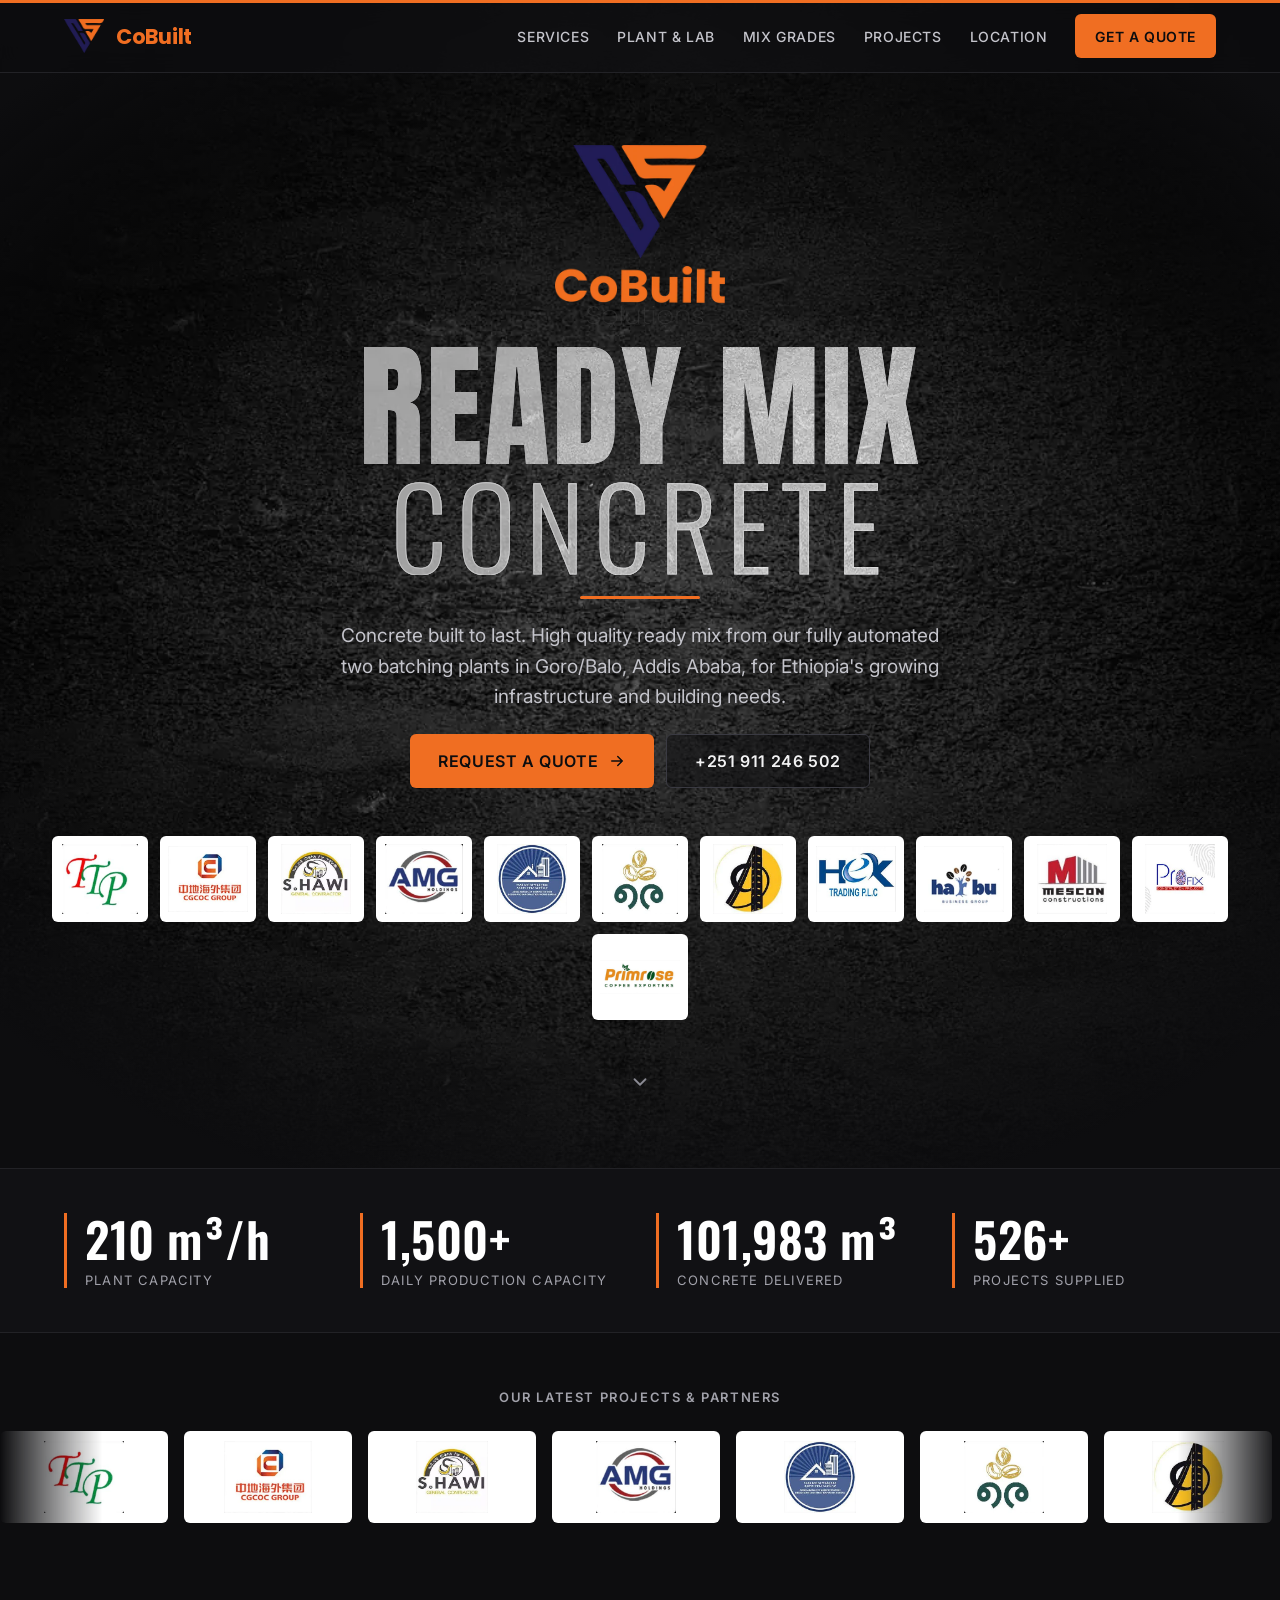
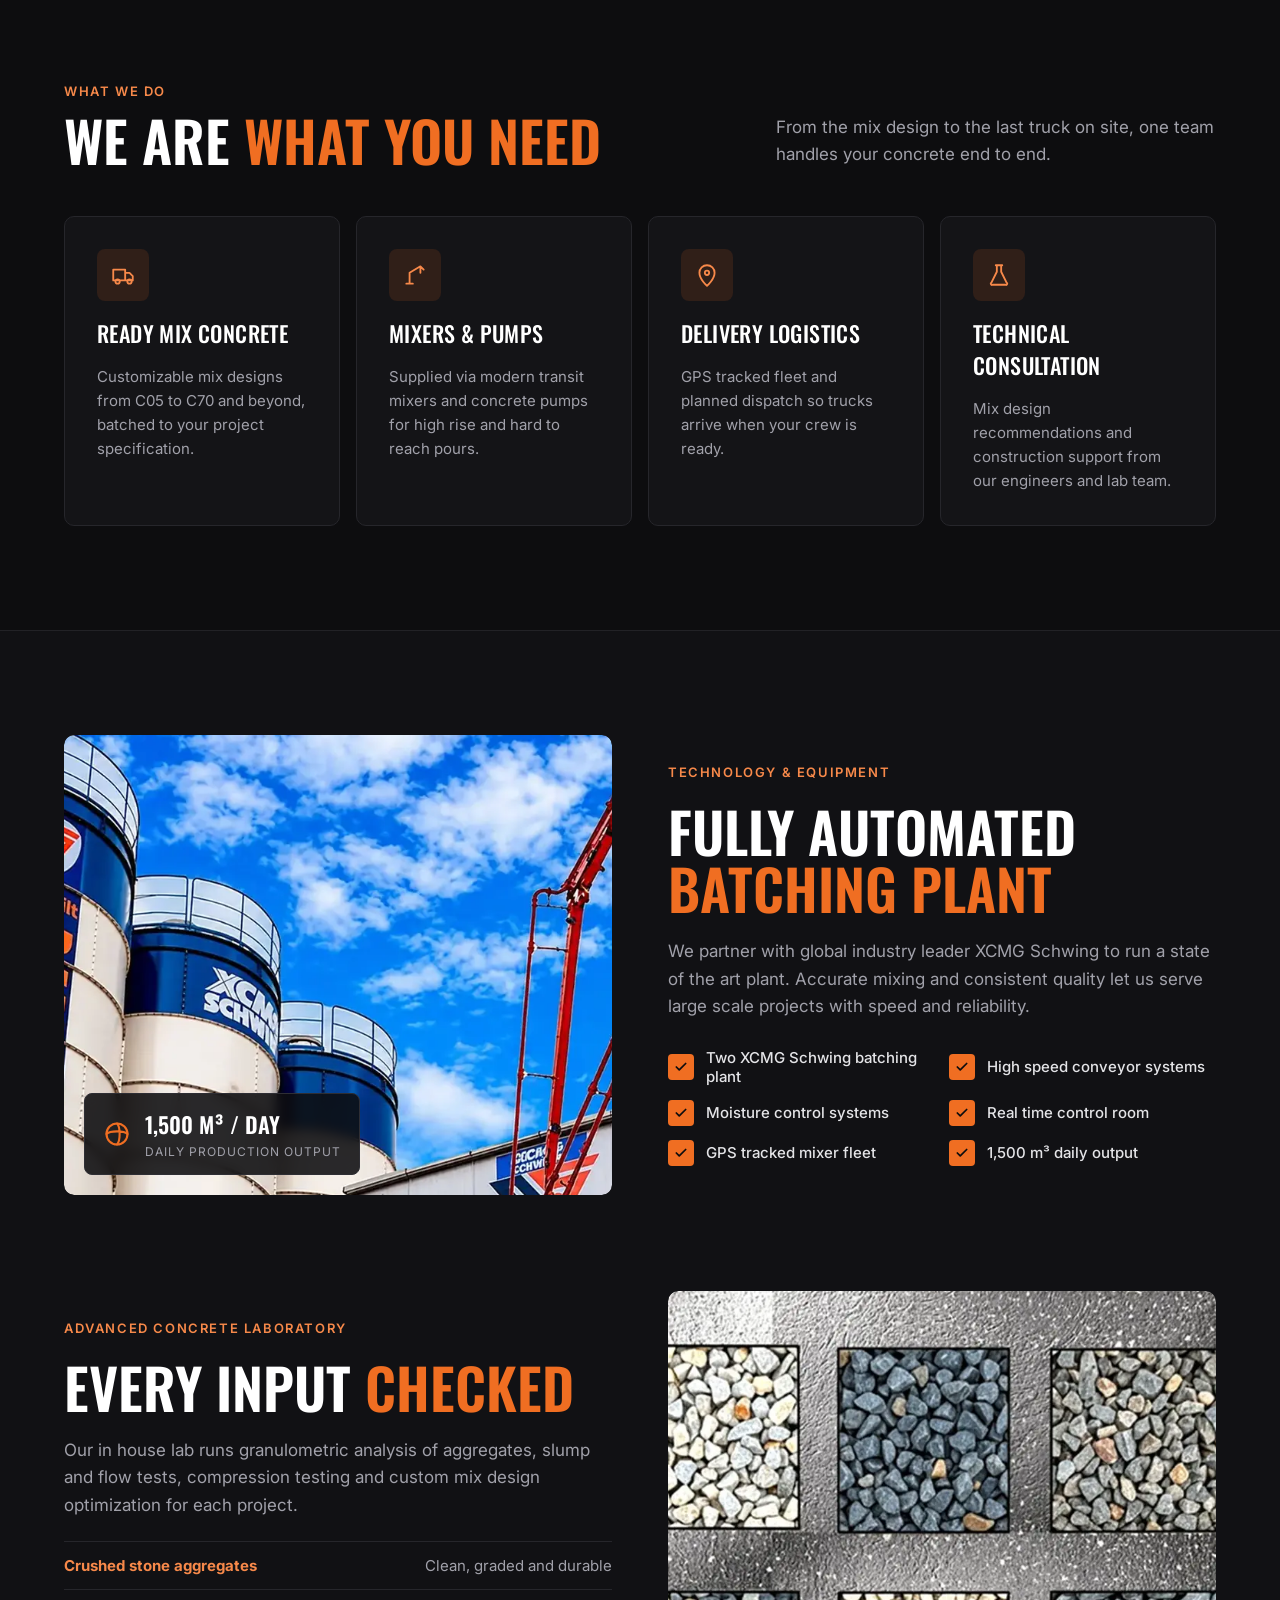
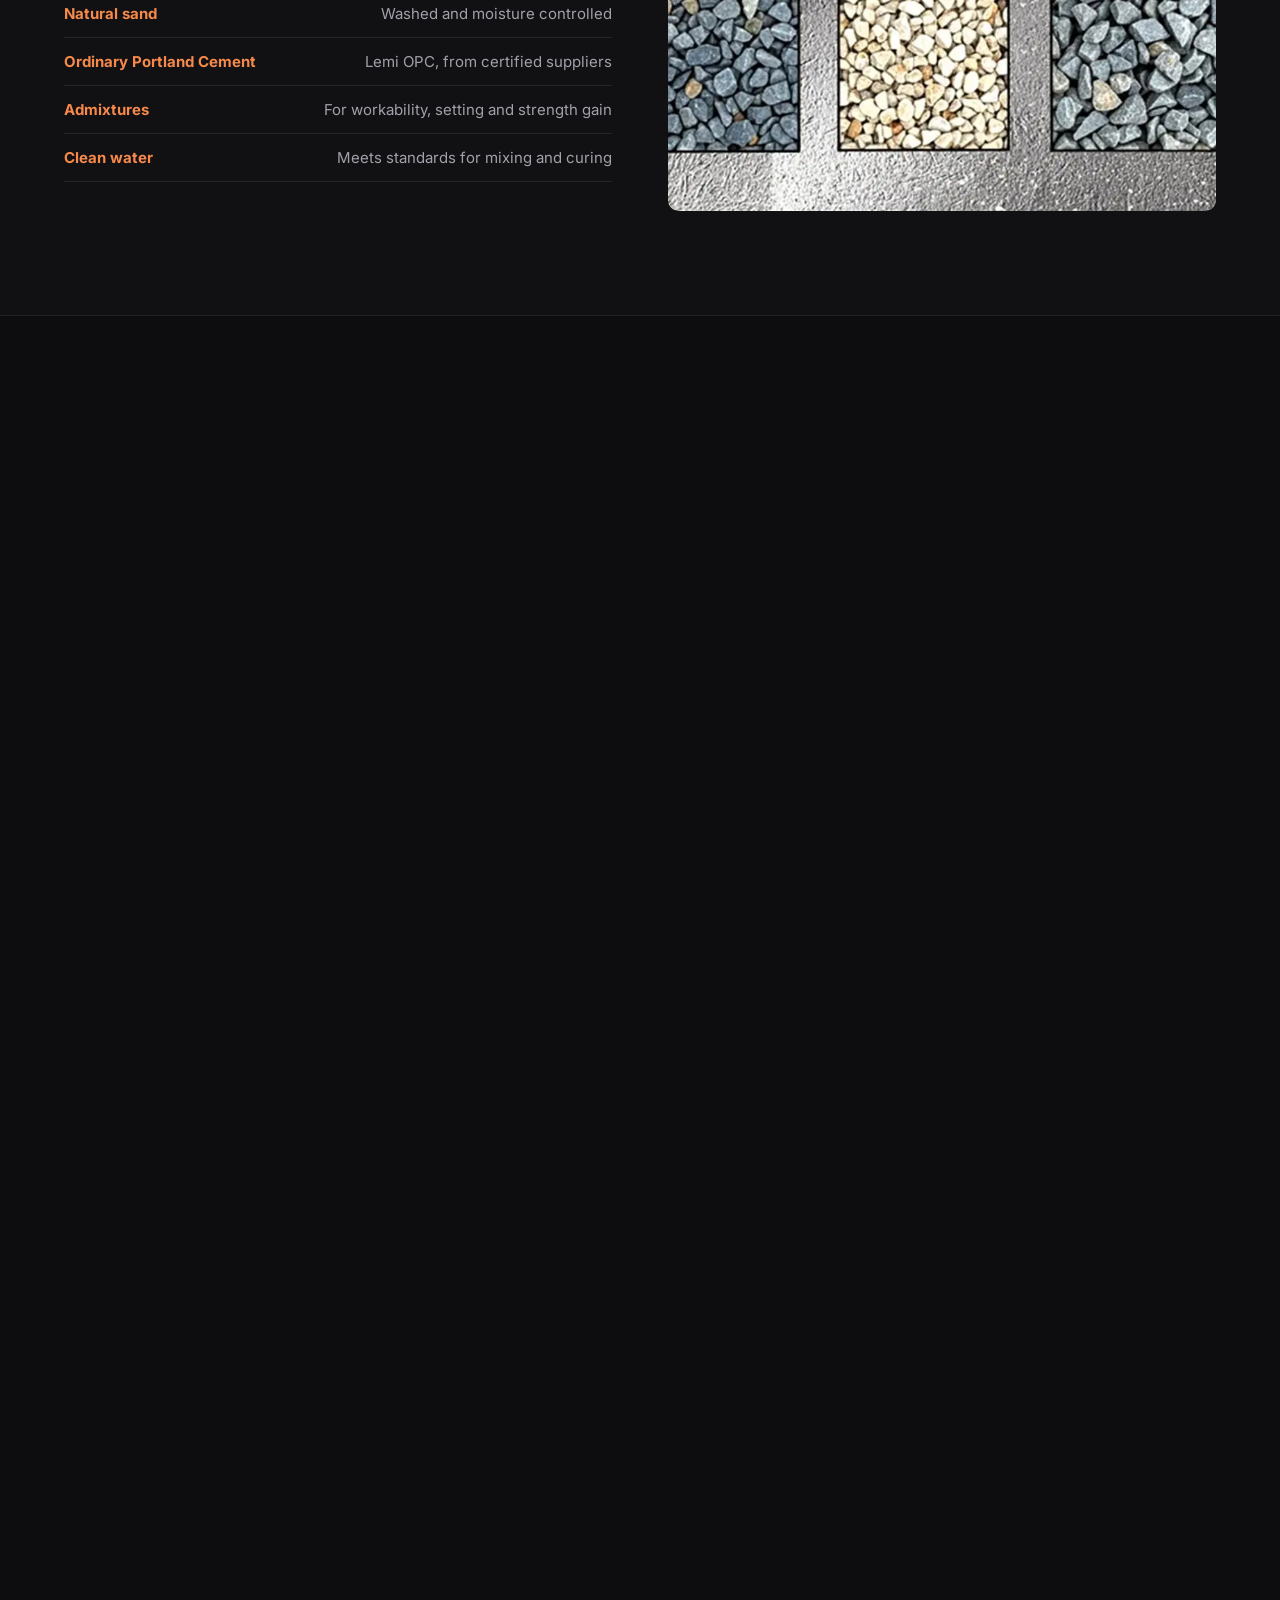
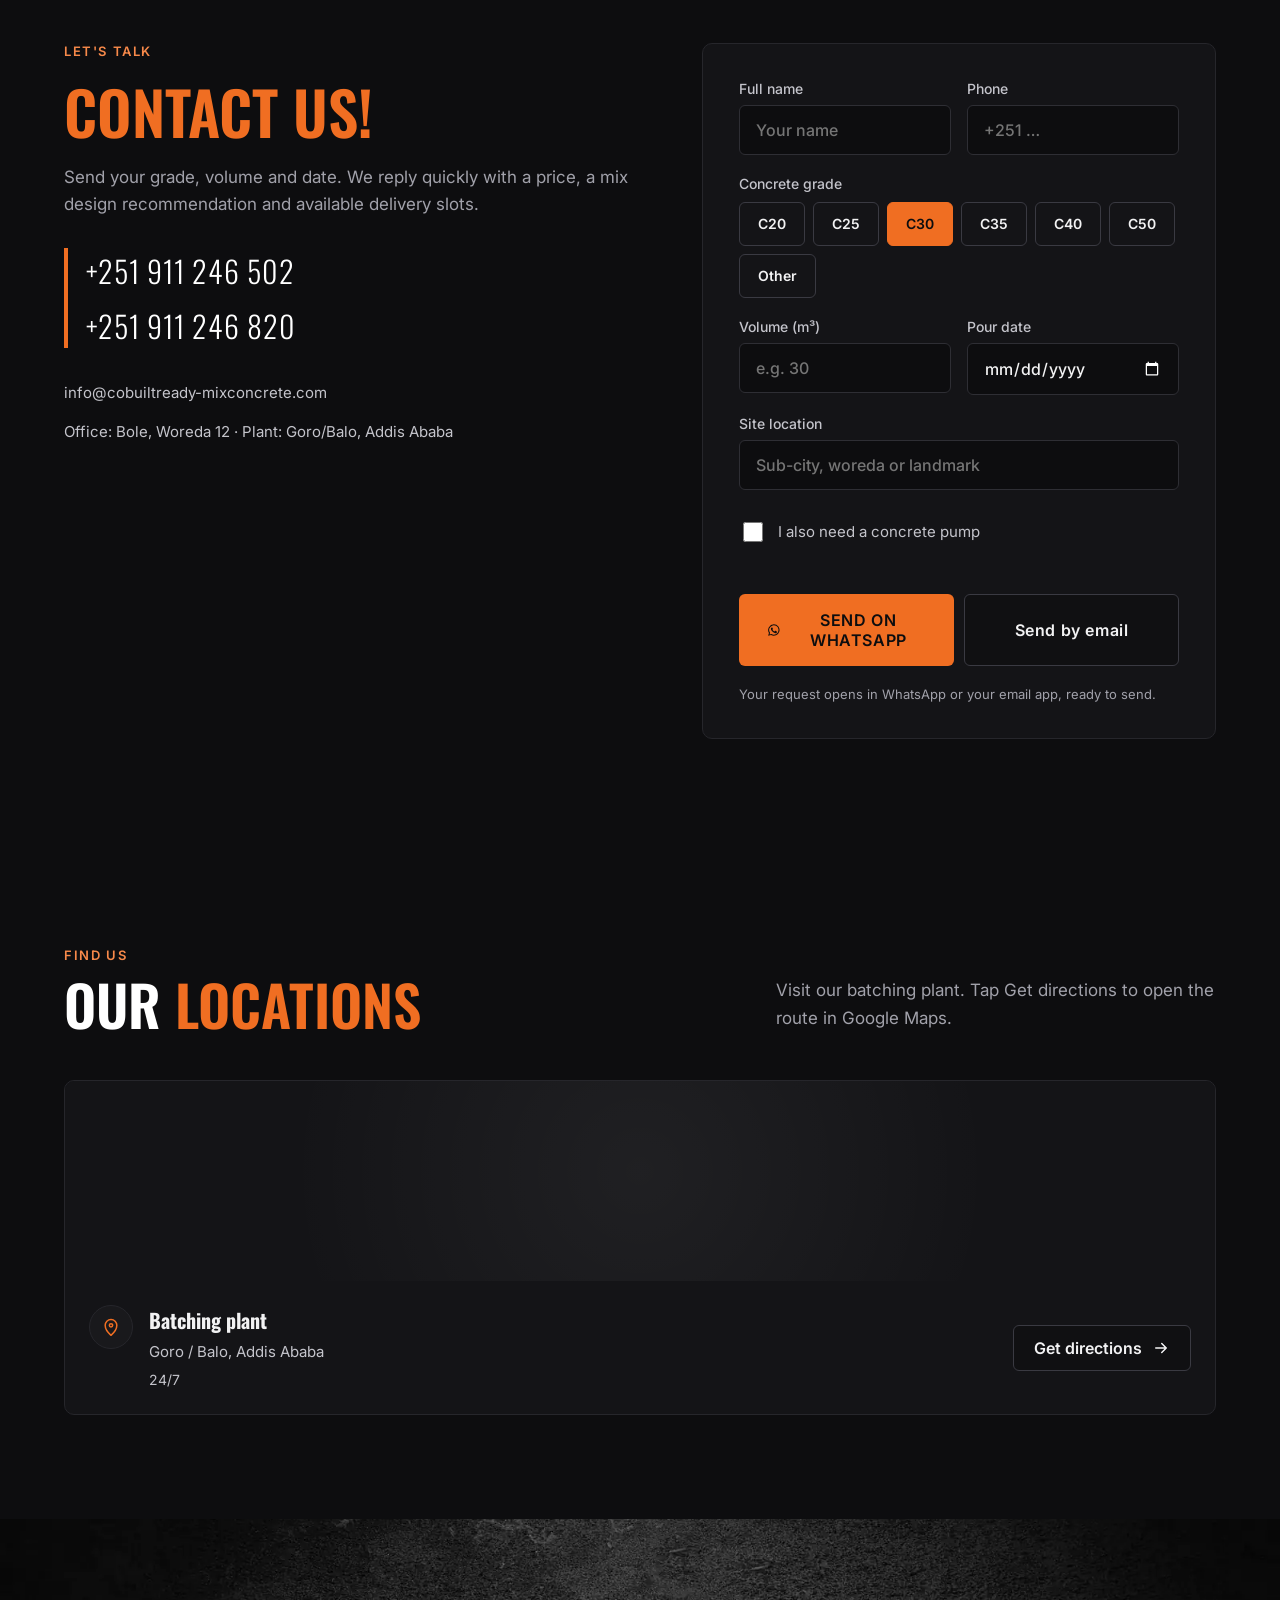
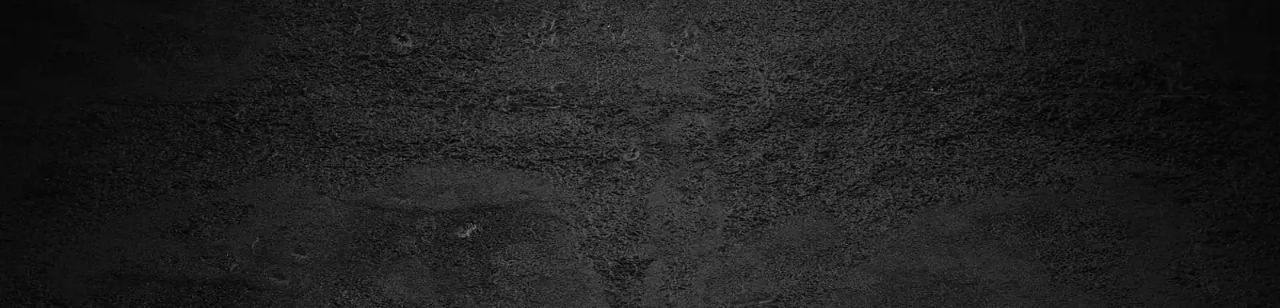
==== index.html @ 4bb8adf4 "Final speed optimization - Pictures resized to their display size and recompressed (1249 KB -> 682 K" ====
<!doctype html>
<html lang="en">
<head>
<meta charset="utf-8">
<meta name="viewport" content="width=device-width, initial-scale=1, viewport-fit=cover">
<title>Ready Mix Concrete in Addis Ababa, Ethiopia | CoBuilt Concrete</title>
<meta name="description" content="Ready mix concrete supplier in Addis Ababa, Ethiopia. C05 to C70 from two automated XCMG plants in Goro/Balo, with mixer trucks and pumps. Open 24/7.">
<meta name="theme-color" content="#0D0D0F">
<meta property="og:title" content="Ready Mix Concrete in Addis Ababa, Ethiopia | CoBuilt Concrete">
<meta property="og:description" content="Ready mix concrete supplier in Addis Ababa, Ethiopia. C05 to C70 from two automated XCMG plants in Goro/Balo, with mixer trucks and pumps. Open 24/7.">
<meta property="og:image" content="https://www.cobuiltready-mixconcrete.com/assets/img/plant.jpg">
<meta property="og:url" content="https://www.cobuiltready-mixconcrete.com/">
<meta property="og:site_name" content="CoBuilt Concrete">
<meta property="og:locale" content="en_ET">
<meta name="twitter:card" content="summary_large_image">
<link rel="canonical" href="https://www.cobuiltready-mixconcrete.com/">
<meta name="geo.region" content="ET-AA">
<meta name="geo.placename" content="Addis Ababa">
<meta name="geo.position" content="8.949639423065024;38.83622904489843">
<meta property="og:type" content="website">
<link rel="icon" type="image/png" href="assets/img/favicon.png">
<link rel="apple-touch-icon" href="assets/img/favicon.png">
<link rel="preload" as="image" href="assets/img/bg.webp" type="image/webp" fetchpriority="high">
<link rel="preconnect" href="https://fonts.googleapis.com">
<link rel="dns-prefetch" href="https://i.ytimg.com">
<link rel="preconnect" href="https://fonts.gstatic.com" crossorigin>
<link href="https://fonts.googleapis.com/css2?family=Anton&family=Oswald:wght@300;500;600&family=Poppins:wght@700&family=Inter:wght@400;500;600&display=swap" rel="stylesheet">
<link rel="stylesheet" href="assets/css/style.css?v=2de6d795">
<script type="application/ld+json">
{
 "@context": "https://schema.org",
 "@type": "LocalBusiness",
 "@id": "https://www.cobuiltready-mixconcrete.com/#business",
 "name": "CoBuilt Solutions",
 "alternateName": [
  "CoBuilt Concrete",
  "CoBuilt Ready Mix Concrete"
 ],
 "description": "Ready mix concrete supplier in Addis Ababa, Ethiopia. C05 to C70 from two automated XCMG plants in Goro/Balo, with mixer trucks and pumps. Open 24/7.",
 "url": "https://www.cobuiltready-mixconcrete.com/",
 "logo": "https://www.cobuiltready-mixconcrete.com/assets/img/logo.webp",
 "image": [
  "https://www.cobuiltready-mixconcrete.com/assets/img/plant.jpg",
  "https://www.cobuiltready-mixconcrete.com/assets/img/fleet.jpg"
 ],
 "telephone": "+251911246502",
 "email": "info@cobuiltready-mixconcrete.com",
 "address": {
  "@type": "PostalAddress",
  "streetAddress": "Goro / Balo",
  "addressLocality": "Addis Ababa",
  "addressCountry": "ET"
 },
 "geo": {
  "@type": "GeoCoordinates",
  "latitude": 8.949639,
  "longitude": 38.836229
 },
 "openingHoursSpecification": [
  {
   "@type": "OpeningHoursSpecification",
   "dayOfWeek": [
    "Monday",
    "Tuesday",
    "Wednesday",
    "Thursday",
    "Friday",
    "Saturday",
    "Sunday"
   ],
   "opens": "00:00",
   "closes": "23:59"
  }
 ],
 "areaServed": [
  {
   "@type": "City",
   "name": "Addis Ababa"
  },
  {
   "@type": "Country",
   "name": "Ethiopia"
  }
 ],
 "contactPoint": [
  {
   "@type": "ContactPoint",
   "telephone": "+251911246502",
   "contactType": "sales",
   "areaServed": "ET",
   "availableLanguage": [
    "English",
    "Amharic"
   ]
  },
  {
   "@type": "ContactPoint",
   "telephone": "+251911246820",
   "contactType": "sales",
   "areaServed": "ET",
   "availableLanguage": [
    "English",
    "Amharic"
   ]
  }
 ],
 "knowsAbout": [
  "Ready mix concrete",
  "Concrete pumping",
  "Concrete mix design",
  "Concrete testing"
 ],
 "hasOfferCatalog": {
  "@type": "OfferCatalog",
  "name": "Ready mix concrete grades",
  "itemListElement": [
   {
    "@type": "Offer",
    "itemOffered": {
     "@type": "Product",
     "name": "C05 to C15 ready mix concrete",
     "description": "Blinding, lean concrete, mass fill"
    }
   },
   {
    "@type": "Offer",
    "itemOffered": {
     "@type": "Product",
     "name": "C20 ready mix concrete",
     "description": "Footpaths, light foundations"
    }
   },
   {
    "@type": "Offer",
    "itemOffered": {
     "@type": "Product",
     "name": "C25 ready mix concrete",
     "description": "Residential slabs, footings, columns"
    }
   },
   {
    "@type": "Offer",
    "itemOffered": {
     "@type": "Product",
     "name": "C30 ready mix concrete",
     "description": "Structural frames, beams, suspended slabs"
    }
   },
   {
    "@type": "Offer",
    "itemOffered": {
     "@type": "Product",
     "name": "C40 ready mix concrete",
     "description": "High rise structures, heavy duty floors"
    }
   },
   {
    "@type": "Offer",
    "itemOffered": {
     "@type": "Product",
     "name": "C50 ready mix concrete",
     "description": "High strength columns and shear walls"
    }
   },
   {
    "@type": "Offer",
    "itemOffered": {
     "@type": "Product",
     "name": "C60 to C70+ ready mix concrete",
     "description": "Special high performance applications"
    }
   }
  ]
 }
}
</script>
</head>
<body>
<div class="loader" id="loader"><img src="assets/img/mark.png" alt=""></div>
<div class="progress" aria-hidden="true"></div>
<div class="page" id="app"></div>
<noscript>
  <div style="padding:40px;font-family:sans-serif;color:#fff;background:#0D0D0F">
    <h1>Ready Mix Concrete in Addis Ababa, Ethiopia: CoBuilt Concrete</h1>
    <p>Ready mix concrete supplier in Addis Ababa, Ethiopia. C05 to C70 from two automated XCMG plants in Goro/Balo, with mixer trucks and pumps. Open 24/7.</p>
    <h2>Concrete grades</h2><ul><li>C05 to C15: 5 to 15 MPa, Blinding, lean concrete, mass fill</li><li>C20: 20 MPa, Footpaths, light foundations</li><li>C25: 25 MPa, Residential slabs, footings, columns</li><li>C30: 30 MPa, Structural frames, beams, suspended slabs</li><li>C40: 40 MPa, High rise structures, heavy duty floors</li><li>C50: 50 MPa, High strength columns and shear walls</li><li>C60 to C70+: 60 to 70+ MPa, Special high performance applications</li></ul>
    <h2>Contact</h2><p>Phone: +251 911 246 502 / +251 911 246 820. Email: info@cobuiltready-mixconcrete.com. Plant: Goro / Balo, Addis Ababa, Ethiopia. Open 24/7.</p>
  </div>
</noscript>
<script src="assets/js/script.js?v=6dd260f8"></script>
</body>
</html>
---- assets/css/style.css ----
/* CoBuilt Solutions — public site styles */
:root{
  --accent:#F06E22; --accent-soft:#F7894A;
  --bg:#0D0D0F; --panel:#111114; --card:#141417; --line:#26262B; --line2:#222226;
  --text:#F2F2F3; --muted:#A1A1AA; --soft:#C4C4CB;
  --bg-img:none; --letter-img:none;
  --max:1200px;
}
*{box-sizing:border-box}
html{scroll-behavior:smooth;-webkit-text-size-adjust:100%;text-size-adjust:100%}
body{margin:0;background:var(--bg);font-family:Inter,system-ui,-apple-system,"Segoe UI",sans-serif;color:var(--text);-webkit-font-smoothing:antialiased;text-rendering:optimizeLegibility;-webkit-tap-highlight-color:transparent;overflow-x:hidden}
img{max-width:100%;display:block}
a{color:var(--text);text-decoration:none}
a:hover{color:var(--accent-soft)}
h1,h2,h3{font-family:Oswald,Inter,sans-serif;margin:0}
p{margin:0}
button,input{font:inherit}
.wrap{max-width:var(--max);margin:0 auto;padding:0 24px}
.sr{position:absolute;width:1px;height:1px;overflow:hidden;clip:rect(0 0 0 0);white-space:nowrap}
/* background: a screen-sized fixed layer, so the photo is never stretched over the whole page (sharp on phones/tablets too) */
.page{position:relative;isolation:isolate;background:transparent}
.page::before{content:"";position:fixed;inset:0;z-index:-1;background:var(--bg) var(--bg-img) center/cover no-repeat;pointer-events:none}

/* loader */
.loader{position:fixed;inset:0;z-index:100;background:var(--bg);display:flex;align-items:center;justify-content:center;transition:opacity .5s,visibility .5s}
.loader.done{opacity:0;visibility:hidden}
.loader img{width:90px;animation:pulseLogo 1.4s ease-in-out infinite}
@keyframes pulseLogo{50%{opacity:.4;transform:scale(.94)}}

/* header */
.progress{display:none}
header.top{position:sticky;top:0;z-index:30;background:rgba(13,13,15,.82);border-bottom:1px solid var(--line2);-webkit-backdrop-filter:blur(12px);backdrop-filter:blur(12px)}
.hdr{display:flex;align-items:center;justify-content:space-between;gap:24px;padding-top:14px;padding-bottom:14px}
.brand{display:flex;align-items:center;gap:12px}
.brand img{width:40px;height:34px;object-fit:contain}
.brand span{font-family:Poppins,sans-serif;font-weight:700;font-size:21px;color:var(--accent);letter-spacing:-.3px}
.nav{display:flex;align-items:center;gap:28px;font-size:14px;font-weight:500;letter-spacing:.6px;text-transform:uppercase}
.nav a.link{color:var(--soft)}
.btn{display:inline-flex;align-items:center;justify-content:center;gap:10px;min-height:44px;padding:12px 20px;border-radius:6px;font-weight:600;cursor:pointer;border:0;transition:background .2s,transform .2s,box-shadow .2s,border-color .2s,translate .25s cubic-bezier(.2,.7,.2,1)}
.btn-primary{background:var(--accent);color:#0D0D0F}
.btn-primary:hover{background:#FF8A45;color:#0D0D0F;transform:translateY(-2px);box-shadow:0 12px 30px -12px rgba(240,110,34,.8)}
.btn-ghost{border:1.5px solid #3A3A42;color:var(--text);background:rgba(13,13,15,.5)}
.btn-ghost:hover{border-color:var(--accent);color:var(--text);transform:translateY(-2px)}
.btn:active,.chip:active,.burger:active{transform:scale(.96)}
.btn-lg{min-height:52px;padding:16px 28px;font-size:16px;text-transform:uppercase;letter-spacing:.6px}
.burger{display:none;width:48px;height:48px;border-radius:8px;border:1px solid #3A3A42;background:transparent;color:var(--text);align-items:center;justify-content:center;cursor:pointer}
.mnav{display:none;flex-direction:column;padding:8px 24px 24px;gap:4px;border-top:1px solid var(--line2);font-family:Oswald,sans-serif;font-size:26px;font-weight:500;text-transform:uppercase;letter-spacing:.6px}
.mnav.open{display:flex;animation:menuIn .35s cubic-bezier(.2,.7,.2,1) both}
.mnav a{min-height:52px;display:flex;align-items:center;border-bottom:1px solid #1F1F23;animation:rise .45s cubic-bezier(.2,.7,.2,1) both}
.mnav a:last-child,.mnav a.mcta{color:var(--accent);border:0}
.mnav a:nth-child(2){animation-delay:.05s}.mnav a:nth-child(3){animation-delay:.1s}.mnav a:nth-child(4){animation-delay:.15s}.mnav a:nth-child(5){animation-delay:.2s}

/* hero */
.hero{position:relative;overflow:hidden;background:#0B0B0C}
.hero::before{content:"";position:absolute;inset:-5%;background:#0B0B0C var(--bg-img) center/cover no-repeat;animation:drift 40s ease-in-out infinite alternate;will-change:transform}
.hero .vignette{position:absolute;inset:0;background:radial-gradient(ellipse 70% 60% at 50% 45%,rgba(0,0,0,0) 0%,rgba(0,0,0,.55) 70%,var(--bg) 100%)}
.hero .spot{position:absolute;inset:0;pointer-events:none;opacity:0;transition:opacity .6s;background:radial-gradient(520px circle at var(--sx,50%) var(--sy,40%),rgba(240,110,34,.16),rgba(240,110,34,0) 60%)}
.hero.hovering .spot{opacity:1}
.hero-in{position:relative;padding:72px 20px 64px;min-height:760px;min-height:clamp(640px,100svh,880px);display:flex;flex-direction:column;align-items:center;justify-content:center;text-align:center;gap:22px}
.par{transition:transform .5s cubic-bezier(.2,.7,.2,1);will-change:transform}
.hero-logo{width:clamp(120px,14vw,170px);height:auto;filter:drop-shadow(0 10px 30px rgba(0,0,0,.6));animation:drop 1s cubic-bezier(.2,.7,.2,1) .05s both}
.hero h1{display:flex;flex-direction:column;align-items:center;line-height:.9}
.concrete{
  background-image:linear-gradient(105deg,rgba(255,255,255,0) 42%,rgba(255,255,255,.75) 50%,rgba(255,255,255,0) 58%),var(--letter-img),linear-gradient(#d9d9dc,#a9a9ae);
  background-size:260% 100%,1000px auto,100% 100%;background-repeat:no-repeat,repeat,no-repeat;background-position:120% 0,0 0,0 0;
  -webkit-background-clip:text;background-clip:text;color:transparent;-webkit-text-fill-color:transparent;
  animation:sheen 6s cubic-bezier(.4,0,.2,1) 1.4s infinite
}
.l1{font-family:Anton,Oswald,sans-serif;font-size:clamp(58px,11.5vw,136px);font-size:min(var(--t1,136px),21vw);font-weight:400;letter-spacing:2px;text-transform:uppercase;filter:drop-shadow(0 6px 18px rgba(0,0,0,.7));animation:crack 1.1s cubic-bezier(.7,0,.2,1) .35s both,sheen 6s cubic-bezier(.4,0,.2,1) 1.4s infinite}
.l2{font-family:Oswald,sans-serif;font-size:clamp(44px,9.4vw,112px);font-size:min(calc(var(--t1,136px) * .82),14vw);font-weight:300;letter-spacing:clamp(3px,.8vw,10px);text-transform:uppercase;margin-top:6px;-webkit-text-stroke:1px rgba(255,255,255,.35);animation:crack 1.1s cubic-bezier(.7,0,.2,1) .6s both,sheen 6s cubic-bezier(.4,0,.2,1) 1.6s infinite}
.rule{width:120px;height:3px;background:var(--accent);border-radius:3px;transform-origin:left;animation:bar 1.2s cubic-bezier(.2,.7,.2,1) 1s both}
.hero p.lead{font-size:clamp(16px,2.2vw,19px);line-height:1.6;color:var(--soft);max-width:620px;animation:rise .9s cubic-bezier(.2,.7,.2,1) .95s both}
.cta{display:flex;gap:12px;flex-wrap:wrap;justify-content:center;animation:rise .9s cubic-bezier(.2,.7,.2,1) 1.1s both}
.tiles{display:flex;flex-wrap:wrap;justify-content:center;gap:12px;margin-top:26px}
.tile{width:96px;height:86px;background:#fff;border-radius:6px;padding:8px;display:flex;align-items:center;justify-content:center;transition:transform .25s}
.tile img{max-width:100%;max-height:100%;object-fit:contain}
.hero .tile{animation:pop .6s cubic-bezier(.2,.7,.2,1) both}
.cue{margin-top:18px;color:#8A8A93;display:inline-flex;min-width:44px;min-height:44px;align-items:center;justify-content:center;animation:cue 2s ease-in-out infinite}

/* stats */
.stats{border-top:1px solid var(--line2);border-bottom:1px solid var(--line2);background:var(--panel)}
.stats .wrap{padding-top:44px;padding-bottom:44px;display:grid;grid-template-columns:repeat(auto-fit,minmax(min(100%,calc(var(--stat-size,42px) * 5)),1fr));gap:32px}
.stat{display:flex;flex-direction:column;gap:6px;padding-left:18px;border-left:3px solid var(--accent)}
.stat b{font-family:Oswald,sans-serif;font-size:var(--stat-size,42px);line-height:1.1;font-weight:600;color:#fff;font-variant-numeric:tabular-nums;letter-spacing:.5px}
.stat > span{font-size:13px;color:var(--muted);text-transform:uppercase;letter-spacing:1.2px}

/* marquee */
.clients{padding:56px 0;display:flex;flex-direction:column;gap:26px}
.clients .label{text-align:center;font-size:13px;font-weight:600;letter-spacing:1.6px;text-transform:uppercase;color:var(--muted)}
.marquee{overflow:hidden;-webkit-mask-image:linear-gradient(90deg,transparent,#000 8%,#000 92%,transparent);mask-image:linear-gradient(90deg,transparent,#000 8%,#000 92%,transparent)}
.track{display:flex;width:max-content;gap:16px;padding-right:16px;animation:marquee 45s linear infinite}
.marquee:hover .track,.marquee:active .track{animation-play-state:paused}
.track .tile{width:168px;height:92px;flex:none;padding:10px 14px}

/* sections */
.sec{padding:104px 0}
.sec.panel{background:var(--panel);border-top:1px solid var(--line2);border-bottom:1px solid var(--line2)}
.head{display:flex;flex-wrap:wrap;justify-content:space-between;align-items:flex-end;gap:24px;margin-bottom:48px}
.head > div{display:flex;flex-direction:column;gap:12px;max-width:640px}
.eyebrow{font-size:13px;font-weight:600;letter-spacing:1.6px;text-transform:uppercase;color:var(--accent-soft)}
.h2{font-size:var(--h2,clamp(34px,5.4vw,56px));line-height:1.02;font-weight:600;text-transform:uppercase;color:#fff}
.h2 em{font-style:normal;color:var(--accent)}
.sub{font-size:17px;line-height:1.6;color:var(--muted);max-width:440px}
.grid{display:grid;grid-template-columns:repeat(auto-fit,minmax(250px,1fr));gap:16px}
.card{background:var(--card);border:1px solid var(--line);border-radius:10px;padding:32px;display:flex;flex-direction:column;gap:16px;transform:perspective(900px);transition:border-color .25s,transform .25s,background .25s}
.card .ic{width:52px;height:52px;border-radius:8px;background:rgba(240,110,34,.12);color:var(--accent-soft);display:flex;align-items:center;justify-content:center}
.card h3{font-size:22px;font-weight:500;letter-spacing:.4px;text-transform:uppercase;color:#fff}
.card p{font-size:15px;line-height:1.6;color:var(--muted)}
@media (hover:hover){
  .card:hover{border-color:var(--accent);transform:perspective(900px) rotateX(3deg) translateY(-6px);background:#18181C}
  .tile:hover{transform:translateY(-4px) scale(1.04)}
  .zoom:hover img{transform:scale(1.05)}
}
@media (hover:none){.card:active{border-color:var(--accent)}}
.split{display:flex;flex-wrap:wrap;gap:56px;align-items:center}
.split.rev{flex-wrap:wrap-reverse}
.split > *{flex:1 1 420px;min-width:0}
.zoom{overflow:hidden;border-radius:10px;position:relative}
.zoom img{width:100%;height:100%;object-fit:cover;transition:transform 1.2s cubic-bezier(.2,.7,.2,1)}
.txt{display:flex;flex-direction:column;gap:22px}
.txt .sub{max-width:none}
.badge{position:absolute;left:20px;bottom:20px;background:rgba(13,13,15,.88);border:1px solid #2E2E34;border-radius:8px;padding:14px 18px;display:flex;align-items:center;gap:14px;-webkit-backdrop-filter:blur(6px);backdrop-filter:blur(6px)}
.badge b{display:block;font-family:Oswald,sans-serif;font-size:22px;font-weight:600;color:#fff;text-transform:uppercase}
.badge span{font-size:12px;color:var(--muted);text-transform:uppercase;letter-spacing:1px}
.drum{animation:spin 9s linear infinite;transform-origin:50% 50%}
.checks{list-style:none;margin:6px 0 0;padding:0;display:grid;grid-template-columns:repeat(auto-fit,minmax(210px,1fr));gap:14px}
.checks li{display:flex;align-items:center;gap:12px;font-size:15px;font-weight:500;color:#E4E4E7}
.checks i{width:26px;height:26px;flex:none;border-radius:4px;background:var(--accent);color:#0D0D0F;display:flex;align-items:center;justify-content:center}
.mats{border-top:1px solid var(--line)}
.mats div{display:flex;flex-wrap:wrap;justify-content:space-between;gap:6px 24px;padding:14px 0;border-bottom:1px solid var(--line);font-size:15px}
.mats b{color:var(--accent-soft)}
.mats span{color:var(--muted)}

/* table */
.table-box{position:relative;overflow-x:auto;background:var(--card);border:1px solid var(--line);border-radius:10px;-webkit-overflow-scrolling:touch}
table{width:100%;min-width:680px;border-collapse:collapse;font-size:15px}
th{padding:20px 28px;font-weight:600;border-bottom:1px solid var(--line);text-align:left;color:var(--muted);font-size:12px;text-transform:uppercase;letter-spacing:1.2px}
td{padding:20px 28px;border-bottom:1px solid #1F1F23}
tr.row{transition:background .2s}tr.row:hover{background:#1A1A1F}
td.g{font-family:Oswald,sans-serif;font-weight:500;font-size:20px;color:var(--accent-soft)}
td.s{color:#E4E4E7}td.u{color:var(--muted)}td.p{text-align:right;font-weight:600;color:#fff}
td.a{text-align:right;padding:12px 20px}
.row-link{color:var(--accent-soft);font-weight:600;white-space:nowrap;min-height:44px;display:inline-flex;align-items:center;opacity:.8;transition:opacity .2s,transform .2s}
tr.row:hover .row-link{opacity:1;transform:translateX(4px)}
.tested{display:flex;flex-wrap:wrap;align-items:center;gap:12px 28px;font-size:14px;color:var(--muted);margin-top:40px}
.tested b{color:#fff;text-transform:uppercase;letter-spacing:1px;font-size:13px}

/* fleet */
.fleet{position:relative;height:520px}
.fleet .zoom{position:absolute;inset:0;border-radius:0}
.fleet .ov{position:absolute;inset:0;background:linear-gradient(90deg,rgba(13,13,15,.92) 0%,rgba(13,13,15,.6) 45%,rgba(13,13,15,.1) 100%)}
.fleet .wrap{position:relative;height:100%;display:flex;flex-direction:column;justify-content:center;gap:16px}
.fleet .h2{max-width:560px}
.fleet .sub{color:#D4D4D8;max-width:480px}

/* testimonials */
.quote{margin:0}
.quote svg{flex:none}
.quote blockquote{margin:0;font-size:16px;line-height:1.6;color:#E4E4E7}
.quote figcaption{display:flex;flex-direction:column;gap:4px;padding-top:18px;border-top:1px solid var(--line);margin-top:auto}
.quote figcaption b{color:#fff;font-size:15px}
.quote figcaption span{font-size:14px;color:var(--muted)}

/* steps */
.steps{list-style:none;margin:0;padding:0;display:grid;grid-template-columns:repeat(auto-fit,minmax(230px,1fr));gap:32px}
.steps li{display:flex;flex-direction:column;gap:12px;padding-top:22px;border-top:2px solid var(--accent)}
.steps .n{font-family:Anton,Oswald,sans-serif;font-size:44px;color:#2E2E34;line-height:1}
.steps h3{font-size:22px;font-weight:500;text-transform:uppercase;letter-spacing:.4px;color:#fff}
.steps p{font-size:15px;line-height:1.6;color:var(--muted)}

/* contact */
.contact{display:flex;flex-wrap:wrap;gap:64px}
.contact > .txt{flex:1 1 380px;min-width:0}
.phones{display:flex;flex-direction:column;gap:10px;margin-top:8px;padding-left:18px;border-left:4px solid var(--accent)}
.phones a{font-family:Oswald,sans-serif;font-weight:300;font-size:30px;color:#fff;letter-spacing:1px;min-height:44px;display:flex;align-items:center}
.cinfo{display:flex;flex-direction:column;gap:8px;font-size:15px;color:var(--soft)}
.cinfo a{color:var(--soft);min-height:44px;display:flex;align-items:center}
form.quote-form{flex:1 1 320px;min-width:0;background:var(--card);border:1px solid var(--line);border-radius:10px;padding:36px;display:flex;flex-direction:column;gap:20px}
.f2{display:grid;grid-template-columns:repeat(auto-fit,minmax(180px,1fr));gap:16px}
label.f{display:flex;flex-direction:column;gap:8px;font-size:14px;font-weight:500;color:var(--soft)}
label.f input{background:var(--bg);border:1px solid #2E2E34;border-radius:6px;padding:14px 16px;font-size:16px;color:var(--text);min-height:48px;width:100%;color-scheme:dark}
input:focus,button:focus-visible,a:focus-visible{outline:2px solid var(--accent);outline-offset:2px}
fieldset{border:0;padding:0;margin:0}
legend{font-size:14px;font-weight:500;color:var(--soft);padding:0;margin-bottom:10px}
.chips{display:flex;flex-wrap:wrap;gap:8px}
.chip{border-radius:6px;padding:10px 18px;font-weight:600;font-size:14px;min-height:44px;cursor:pointer;background:transparent;color:var(--text);border:1.5px solid #3A3A42;transition:border-color .2s,background .2s}
.chip:hover{border-color:var(--accent)}
.chip[aria-pressed="true"]{background:var(--accent);color:#0D0D0F;border-color:var(--accent)}
.check{display:flex;align-items:center;gap:12px;font-size:15px;color:var(--soft);min-height:44px;cursor:pointer}
.check input{width:20px;height:20px;accent-color:var(--accent)}
.send{display:flex;flex-wrap:wrap;gap:10px}
.send .btn{flex:1 1 200px}
.note{font-size:13px;color:var(--muted)}
.err{color:#FCA5A5;font-size:14px;min-height:0}

/* footer */
footer.foot{position:relative;background:#0B0B0C var(--bg-img) center/cover}
footer.foot::before{content:"";position:absolute;inset:0;background:rgba(8,8,9,.82)}
footer .wrap{position:relative;padding-top:72px;padding-bottom:40px;display:flex;flex-direction:column;gap:48px}
.fgrid{display:flex;flex-wrap:wrap;justify-content:space-between;gap:40px}
.ftag{font-family:Oswald,sans-serif;font-size:30px;line-height:1.15;font-weight:300;color:var(--accent-soft);margin-top:18px;max-width:420px}
.ftag b{font-weight:600;color:#fff}
.fcols{display:flex;flex-wrap:wrap;gap:64px;font-size:15px}
.fcols div{display:flex;flex-direction:column;gap:12px;color:var(--muted)}
.fcols a{color:var(--muted)}
.fcols h4{margin:0;color:#fff;text-transform:uppercase;letter-spacing:1px;font-size:13px}
.fbot{border-top:1px solid #2A2A30;padding-top:24px;display:flex;flex-wrap:wrap;justify-content:space-between;gap:12px;font-size:13px;color:#8A8A93}
.fbot em{font-style:normal;color:var(--accent-soft)}

/* floating */
.totop{position:fixed;right:20px;bottom:24px;z-index:35;width:48px;height:48px;border-radius:999px;background:rgba(20,20,23,.92);border:1px solid #3A3A42;color:var(--text);display:flex;align-items:center;justify-content:center;transition:background .2s,color .2s,opacity .3s,transform .3s}
.totop:hover{background:var(--accent);color:#0D0D0F}
.totop.hide{opacity:0;transform:translateY(20px) scale(.8);pointer-events:none}
.mbar{display:none}
.toast{position:fixed;left:50%;bottom:30px;transform:translateX(-50%) translateY(20px);background:#1F1F23;border:1px solid #3A3A42;color:#fff;padding:12px 20px;border-radius:8px;font-size:14px;z-index:70;opacity:0;transition:opacity .3s,transform .3s;pointer-events:none}
.toast.show{opacity:1;transform:translateX(-50%) translateY(0)}
.preview-bar{position:fixed;top:0;left:0;right:0;z-index:80;background:var(--accent);color:#0D0D0F;text-align:center;font-weight:600;font-size:14px;padding:8px}

/* motion */
@keyframes rise{from{opacity:0;transform:translateY(28px)}to{opacity:1;transform:none}}
@keyframes drop{from{opacity:0;transform:translateY(-30px) scale(.9)}to{opacity:1;transform:none}}
@keyframes crack{from{clip-path:inset(0 100% 0 0);filter:blur(6px)}to{clip-path:inset(0 0 0 0);filter:blur(0)}}
@keyframes sheen{0%{background-position:120% 0,0 0,0 0}60%,100%{background-position:-20% 0,-140px 0,0 0}}
@keyframes drift{from{transform:translate3d(-2%,-1%,0) scale(1.02)}to{transform:translate3d(2%,1%,0) scale(1.06)}}
@keyframes pop{from{opacity:0;transform:translateY(18px) scale(.9)}to{opacity:1;transform:none}}
@keyframes marquee{from{transform:translateX(0)}to{transform:translateX(-50%)}}
@keyframes spin{to{transform:rotate(360deg)}}
@keyframes cue{0%,100%{transform:translateY(0);opacity:.5}50%{transform:translateY(8px);opacity:1}}
@keyframes bar{from{transform:scaleX(0)}to{transform:scaleX(1)}}
@keyframes menuIn{from{opacity:0;transform:translateY(-12px)}to{opacity:1;transform:none}}
@keyframes grow{from{transform:scaleX(0)}to{transform:scaleX(1)}}
@keyframes shrink{to{padding-top:8px;padding-bottom:8px}}
.reveal{opacity:0;transform:translateY(28px);transition:opacity .8s cubic-bezier(.2,.7,.2,1),transform .8s cubic-bezier(.2,.7,.2,1)}
.reveal.in{opacity:1;transform:none}
.spin{animation:spin .8s linear infinite}
@supports (animation-timeline: scroll()){
  .progress{display:block;position:fixed;top:0;left:0;right:0;height:3px;background:var(--accent);transform-origin:left;z-index:60;animation:grow linear both;animation-timeline:scroll(root)}
  .hdr{animation:shrink linear both;animation-timeline:scroll(root);animation-range:0 180px}
}

/* responsive */
@media (max-width:860px){
  .nav .link,.nav .btn,.nav .social{display:none}
  .burger{display:inline-flex}
  .mbar{display:flex;position:fixed;left:0;right:0;bottom:0;z-index:40;gap:10px;padding:10px 14px calc(10px + env(safe-area-inset-bottom));background:rgba(13,13,15,.94);-webkit-backdrop-filter:blur(12px);backdrop-filter:blur(12px);border-top:1px solid var(--line)}
  .mbar a{flex:1;min-height:50px;border-radius:8px;display:flex;align-items:center;justify-content:center;gap:8px;font-weight:600;font-size:15px;transition:transform .15s}
  .mbar a:active{transform:scale(.96)}
  .mbar .call{border:1.5px solid #3A3A42;color:var(--text)}
  .mbar .q{background:var(--accent);color:#0D0D0F;text-transform:uppercase;letter-spacing:.5px}
  .mbar{transition:transform .35s ease,opacity .35s ease}
  .mbar.away{transform:translateY(110%);opacity:0;pointer-events:none}
  .mbar.away~.totop,.totop:has(~.mbar.away){bottom:calc(24px + env(safe-area-inset-bottom))}
  .totop{bottom:calc(86px + env(safe-area-inset-bottom))}
  footer .wrap{padding-bottom:110px}
  .swipe{display:flex;overflow-x:auto;scroll-snap-type:x mandatory;-webkit-overflow-scrolling:touch;padding-bottom:8px;scrollbar-width:none}
  .swipe::-webkit-scrollbar{display:none}
  .swipe > *{flex:0 0 86%;scroll-snap-align:start}
  .fleet{height:440px}
  .fleet .ov{background:rgba(13,13,15,.72)}
  .hero .tile{width:84px;height:72px}
  .stat b{font-size:min(var(--stat-size,42px),11vw)}
  form.quote-form{padding:28px 22px}
  .sec{padding:80px 0}
  .badge{left:12px;bottom:12px;padding:10px 14px}
}
@media (max-width:380px){.l1{letter-spacing:0}}
@media (prefers-reduced-motion:reduce){
  *,*::before,*::after{animation:none !important;transition:none !important}
  .reveal{opacity:1;transform:none}
}

/* contact title follows heading size */
.h2.big{font-size:calc(var(--h2,56px) * 1.07)}
.no-intro .hero-logo,.no-intro .l1,.no-intro .l2,.no-intro .rule,.no-intro .lead,.no-intro .cta,.no-intro .hero .tile{animation:none !important;opacity:1;transform:none;clip-path:none}
.no-intro .reveal{transition:none}

/* video */
.hero-video{position:absolute;inset:0;width:100%;height:100%;object-fit:cover;opacity:0;transition:opacity 1.2s}
.hero-video.ready{opacity:.6}
.hero.has-video .vignette{background:radial-gradient(ellipse 70% 60% at 50% 45%,rgba(0,0,0,.25) 0%,rgba(0,0,0,.6) 70%,var(--bg) 100%)}
.vbox{position:relative;aspect-ratio:16/9;border-radius:10px;overflow:hidden;background:#000;border:1px solid var(--line)}
.vbox iframe,.vbox video{position:absolute;inset:0;width:100%;height:100%;border:0;background:#000}
.vplay{position:absolute;inset:0;width:100%;height:100%;padding:0;border:0;background:#000;cursor:pointer;display:block}
.vplay img{width:100%;height:100%;object-fit:cover;opacity:.75;transition:opacity .3s,transform 1.2s cubic-bezier(.2,.7,.2,1)}
.vbtn{position:absolute;left:50%;top:50%;width:84px;height:84px;margin:-42px 0 0 -42px;border-radius:999px;background:var(--accent);color:#0D0D0F;display:flex;align-items:center;justify-content:center;box-shadow:0 0 0 0 rgba(240,110,34,.55);animation:vpulse 2.2s infinite;transition:transform .2s}
.vbtn svg{margin-left:4px}
.vplay:hover img{opacity:.9;transform:scale(1.03)}
.vplay:hover .vbtn{transform:scale(1.08)}
.vplay:focus-visible{outline:3px solid var(--accent);outline-offset:-3px}
@keyframes vpulse{0%{box-shadow:0 0 0 0 rgba(240,110,34,.55)}70%{box-shadow:0 0 0 22px rgba(240,110,34,0)}100%{box-shadow:0 0 0 0 rgba(240,110,34,0)}}
@media (max-width:640px){.vbtn{width:64px;height:64px;margin:-32px 0 0 -32px}}

/* performance: draw far-down sections only when the visitor gets near them */
#services,#video,#plant,#grades,.fleet,#projects,#process,footer.foot{content-visibility:auto;contain-intrinsic-size:auto 900px}

/* location */
.locs{display:grid;grid-template-columns:repeat(auto-fit,minmax(min(100%,420px),1fr));gap:24px}
.loc{background:var(--card);border:1px solid var(--line);border-radius:10px;overflow:hidden;display:flex;flex-direction:column;transition:border-color .25s}
.loc:hover{border-color:#3A3A42}
.loc .map{position:relative;height:200px;background:#141417 radial-gradient(circle at 50% 45%,rgba(255,255,255,.05),transparent 60%)}
.loc iframe{position:absolute;inset:0;width:100%;height:100%;border:0;filter:grayscale(.25) invert(.92) hue-rotate(180deg) contrast(.9)}
.lbody{display:flex;flex-wrap:wrap;align-items:flex-start;gap:16px;padding:24px}
.lbody > div{flex:1 1 180px;min-width:0}
.lbody h3{font-size:20px;margin:0 0 6px}
.lbody p{margin:0;color:var(--soft);font-size:15px;line-height:1.5}
.lbody .lnote{margin-top:6px;font-size:14px}
.lpin{width:44px;height:44px;border-radius:999px;display:flex;align-items:center;justify-content:center;flex:none;color:var(--accent);border:1px solid var(--line);background:rgba(255,255,255,.02)}
.lbody .btn{align-self:center}
@media (max-width:640px){.loc .map{height:170px}.lbody{padding:20px}.lbody .btn{width:100%;justify-content:center}}

/* social media */
.sfollow{margin:26px 0 12px;color:#fff;text-transform:uppercase;letter-spacing:1px;font-size:13px;font-weight:600}
.social{display:flex;flex-wrap:wrap;gap:10px}
.social a{width:44px;height:44px;border-radius:999px;display:flex;align-items:center;justify-content:center;color:var(--text);border:1px solid #3A3A42;background:rgba(255,255,255,.03);transition:background .2s,color .2s,border-color .2s,transform .2s}
.social a:hover,.social a:focus-visible{background:var(--accent);border-color:var(--accent);color:#0D0D0F;transform:translateY(-2px)}
.social.in-contact{margin-top:20px}
.topbar{position:relative;z-index:31;background:#09090A;border-bottom:1px solid var(--line2);font-size:13px}
.tb{display:flex;align-items:center;justify-content:space-between;gap:16px;min-height:42px}
.tbinfo{display:flex;align-items:center;gap:22px;color:var(--muted);min-width:0}
.tbinfo a{display:inline-flex;align-items:center;gap:7px;color:var(--muted);white-space:nowrap;transition:color .2s}
.tbinfo a:hover{color:var(--text)}
.tbinfo svg{width:14px;height:14px;color:var(--accent)}
.social.in-top{gap:2px;flex-wrap:nowrap}
.social.in-top a{width:32px;height:32px;border:0;background:transparent;color:var(--soft)}
.social.in-top a:hover,.social.in-top a:focus-visible{background:transparent;color:var(--accent);transform:none}
.social.in-top svg{width:15px;height:15px}
@media (max-width:860px){.topbar{display:none}}
.msocial{display:flex;flex-direction:column;gap:12px;padding:18px 0 4px;border-top:1px solid #1F1F23;animation:rise .45s .25s cubic-bezier(.2,.7,.2,1) both}
.msocial > span{font-family:Inter,sans-serif;font-size:12px;font-weight:600;letter-spacing:1px;color:var(--muted)}
.mnav .msocial a{min-height:0;width:44px;height:44px;border:1px solid #3A3A42;color:var(--text);animation:none}

/* ================= modern motion (skipped when the visitor prefers reduced motion) ================= */
@media (prefers-reduced-motion:no-preference){
  /* stagger: items in a row appear one after another */
  .reveal{transition-delay:calc(var(--i,0) * 90ms)}

  /* section titles rise out of a mask, small label opens up */
  .head.reveal,.txt.reveal{opacity:1;transform:none}
  .head.reveal .h2,.txt.reveal .h2{clip-path:inset(0 0 100% 0);transform:translateY(34px);transition:clip-path 1s cubic-bezier(.2,.7,.2,1),transform 1s cubic-bezier(.2,.7,.2,1)}
  .head.reveal.in .h2,.txt.reveal.in .h2{clip-path:inset(-12% -4% -20% -4%);transform:none}
  .head.reveal .eyebrow,.txt.reveal .eyebrow{display:inline-block;opacity:0;letter-spacing:.5em;transition:opacity .9s ease,letter-spacing 1.1s cubic-bezier(.2,.7,.2,1)}
  .head.reveal.in .eyebrow,.txt.reveal.in .eyebrow{opacity:1;letter-spacing:1.6px}
  .head.reveal .sub,.txt.reveal > :not(.eyebrow):not(.h2){opacity:0;transform:translateY(18px);transition:opacity .9s .25s ease,transform .9s .25s cubic-bezier(.2,.7,.2,1)}
  .head.reveal.in .sub,.txt.reveal.in > :not(.eyebrow):not(.h2){opacity:1;transform:none}

  /* photos open like a curtain and settle from a slight zoom */
  .zoom.reveal{opacity:1;transform:none;clip-path:inset(0 0 100% 0 round 10px);transition:clip-path 1.3s cubic-bezier(.77,0,.18,1)}
  .zoom.reveal.in{clip-path:inset(0 0 0 0 round 10px)}
  .zoom.reveal img{transform:scale(1.22)}
  .zoom.reveal.in img{transform:scale(1);transition:transform 1.9s cubic-bezier(.2,.7,.2,1)}

  /* price table rows slide in one by one */
  .table-box.reveal tr.row{opacity:0;transform:translateX(-18px)}
  .table-box.reveal.in tr.row{animation:rowIn .7s cubic-bezier(.2,.7,.2,1) both;animation-delay:calc(.15s + var(--r,0) * 70ms)}

  /* key figures lift in */
  .stat{opacity:0;transform:translateY(24px);transition:opacity .8s ease,transform .8s cubic-bezier(.2,.7,.2,1);transition-delay:calc(var(--i,0) * 110ms)}
  .stat.in{opacity:1;transform:none}

  /* glow that follows the mouse on cards */
  .card,.loc{position:relative;isolation:isolate}
  .card::before,.loc::before{content:"";position:absolute;inset:0;border-radius:inherit;background:radial-gradient(360px circle at var(--mx,50%) var(--my,50%),rgba(240,110,34,.14),transparent 45%);opacity:0;transition:opacity .35s;pointer-events:none;z-index:-1}
  .card:hover::before,.loc:hover::before{opacity:1}

  /* light sweep across the orange buttons */
  .btn-primary{position:relative;overflow:hidden;isolation:isolate}
  .btn-primary::after{content:"";position:absolute;top:0;bottom:0;left:-60%;width:45%;background:linear-gradient(105deg,transparent,rgba(255,255,255,.45),transparent);transform:skewX(-18deg);opacity:0;pointer-events:none}
  .btn-primary:hover::after{animation:sweep .8s ease}
  .btn-lg.btn-primary::after{animation:sweep 1.1s 2.6s ease}

  /* scroll-linked depth (browsers that support it) */
  @supports (animation-timeline: view()){
    .split .zoom img,.fleet .zoom img{scale:1.14;animation:depth linear both;animation-timeline:view();animation-range:cover}
    .hero-in{animation:heroAway linear both;animation-timeline:scroll(root);animation-range:0 85vh}
    .stats .stat b{animation:statGlow linear both;animation-timeline:view();animation-range:entry 20% cover 45%}
  }
}
@media (hover:hover) and (prefers-reduced-motion:no-preference){
  .zoom.reveal.in:hover img{transform:scale(1.05);transition-duration:1.2s}
}
@keyframes rowIn{from{opacity:0;transform:translateX(-18px)}to{opacity:1;transform:none}}
@keyframes sweep{0%{left:-60%;opacity:1}100%{left:130%;opacity:1}}
@keyframes depth{from{translate:0 -6%}to{translate:0 6%}}
@keyframes heroAway{to{opacity:.15;translate:0 -70px;scale:.96}}
@keyframes statGlow{from{text-shadow:none}to{text-shadow:0 0 28px rgba(240,110,34,.35)}}
.no-intro .head.reveal .h2,.no-intro .txt.reveal .h2,.no-intro .zoom.reveal,.no-intro .zoom.reveal img,.no-intro .stat,.no-intro .table-box tr.row,.no-intro .head .eyebrow,.no-intro .head .sub,.no-intro .txt.reveal > *{transition:none !important;animation:none !important;clip-path:none !important;opacity:1 !important;transform:none !important}
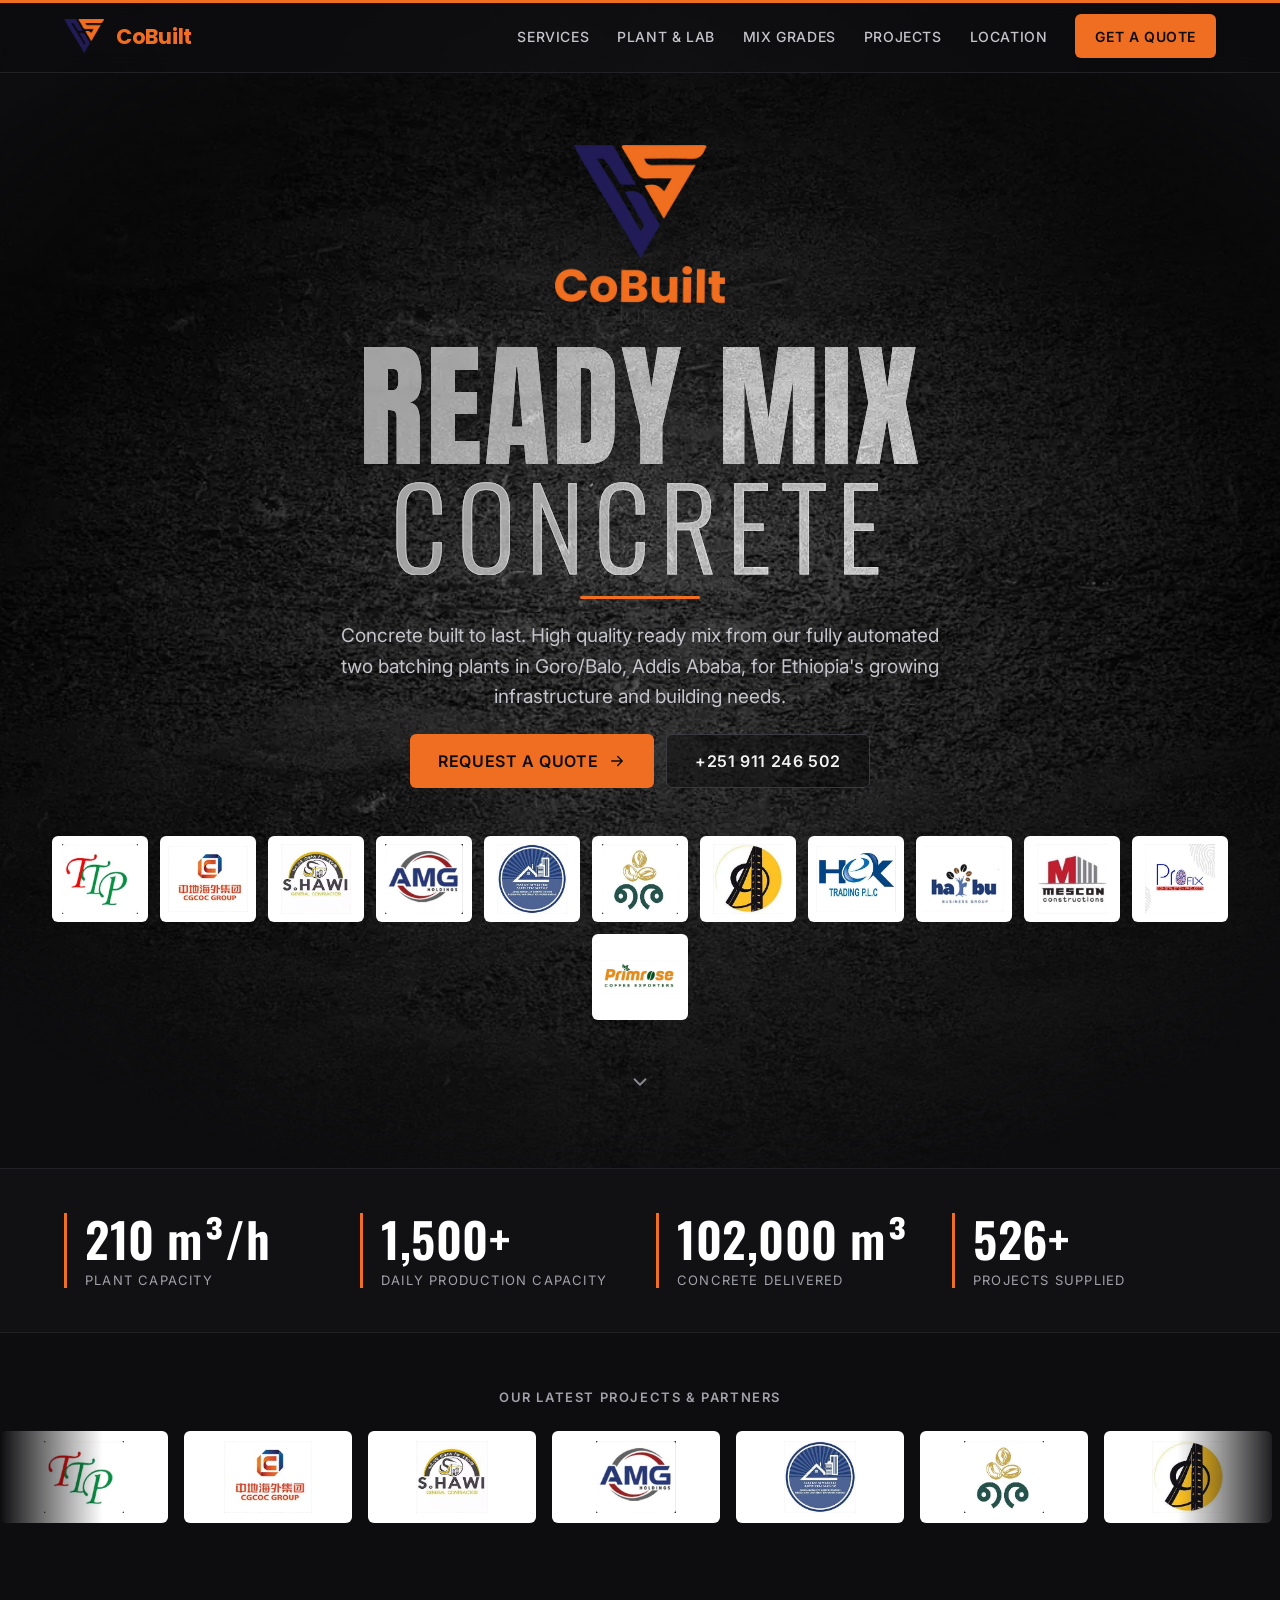
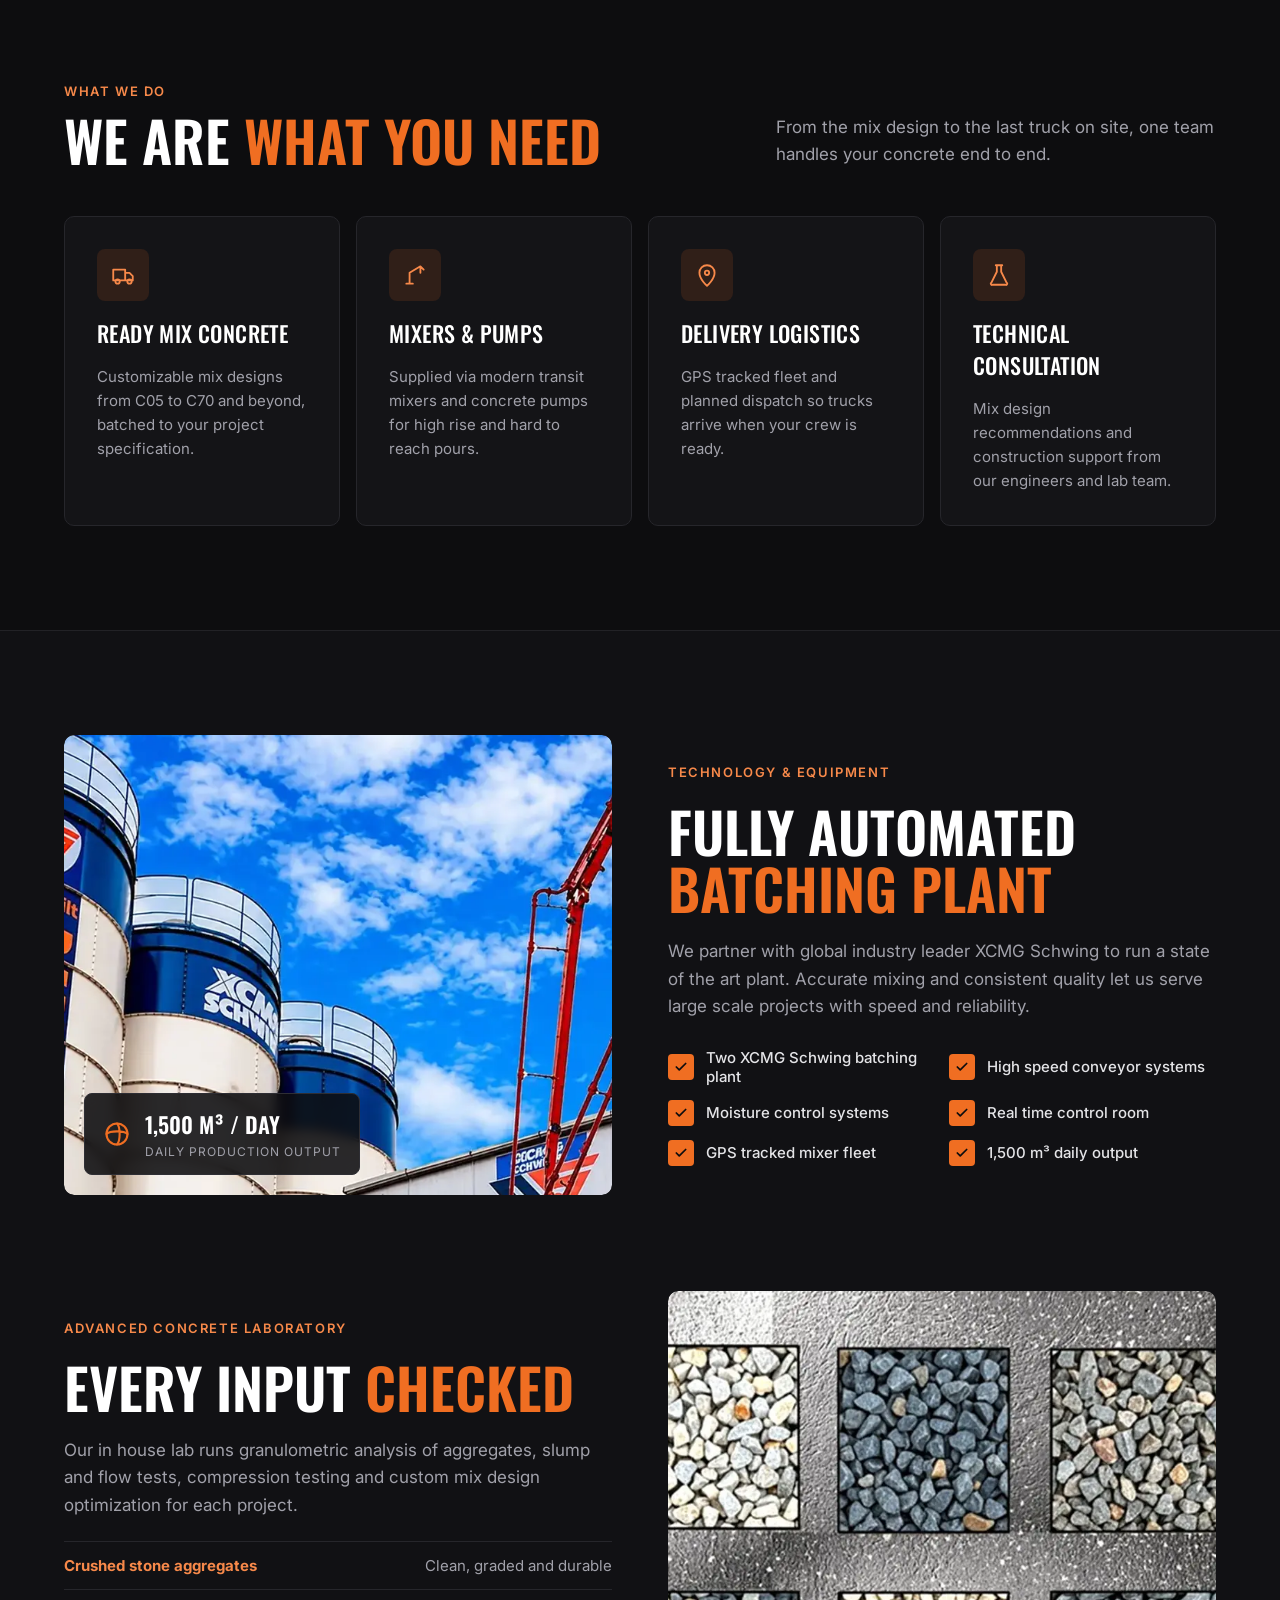
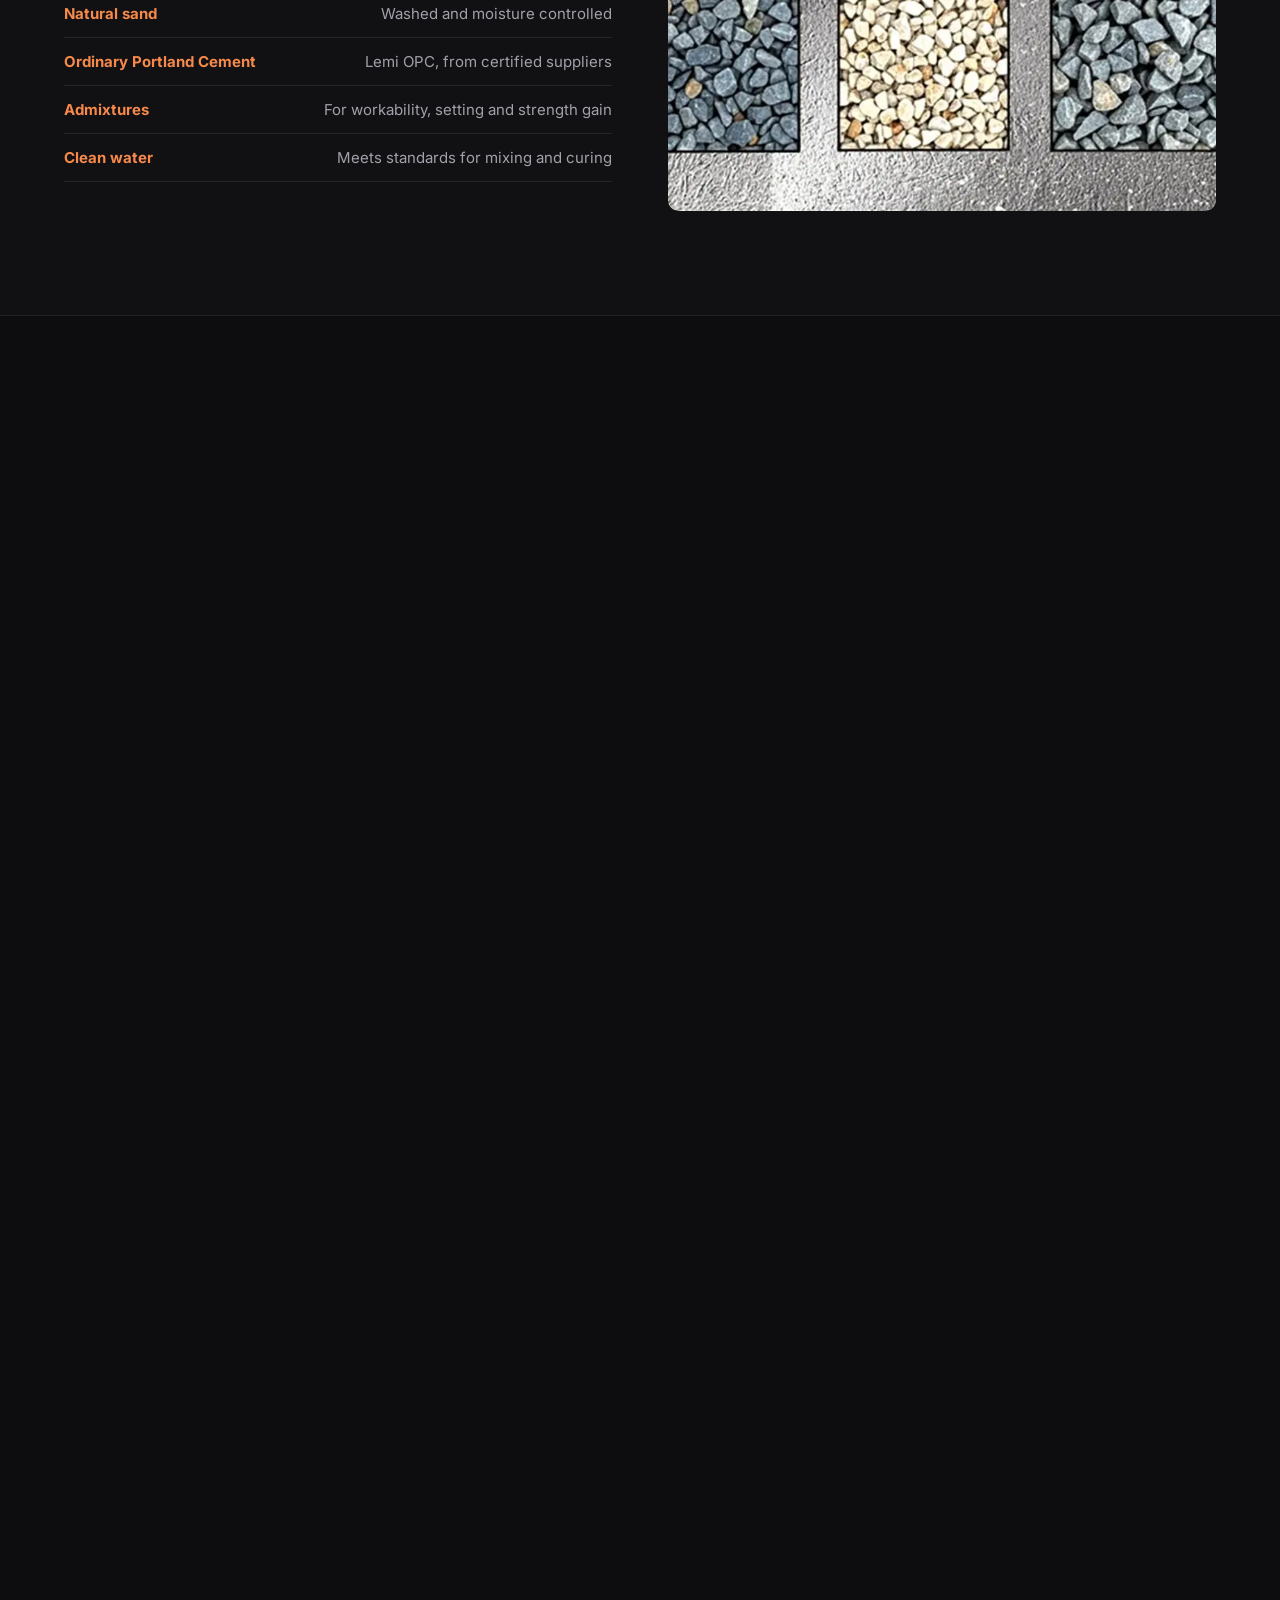
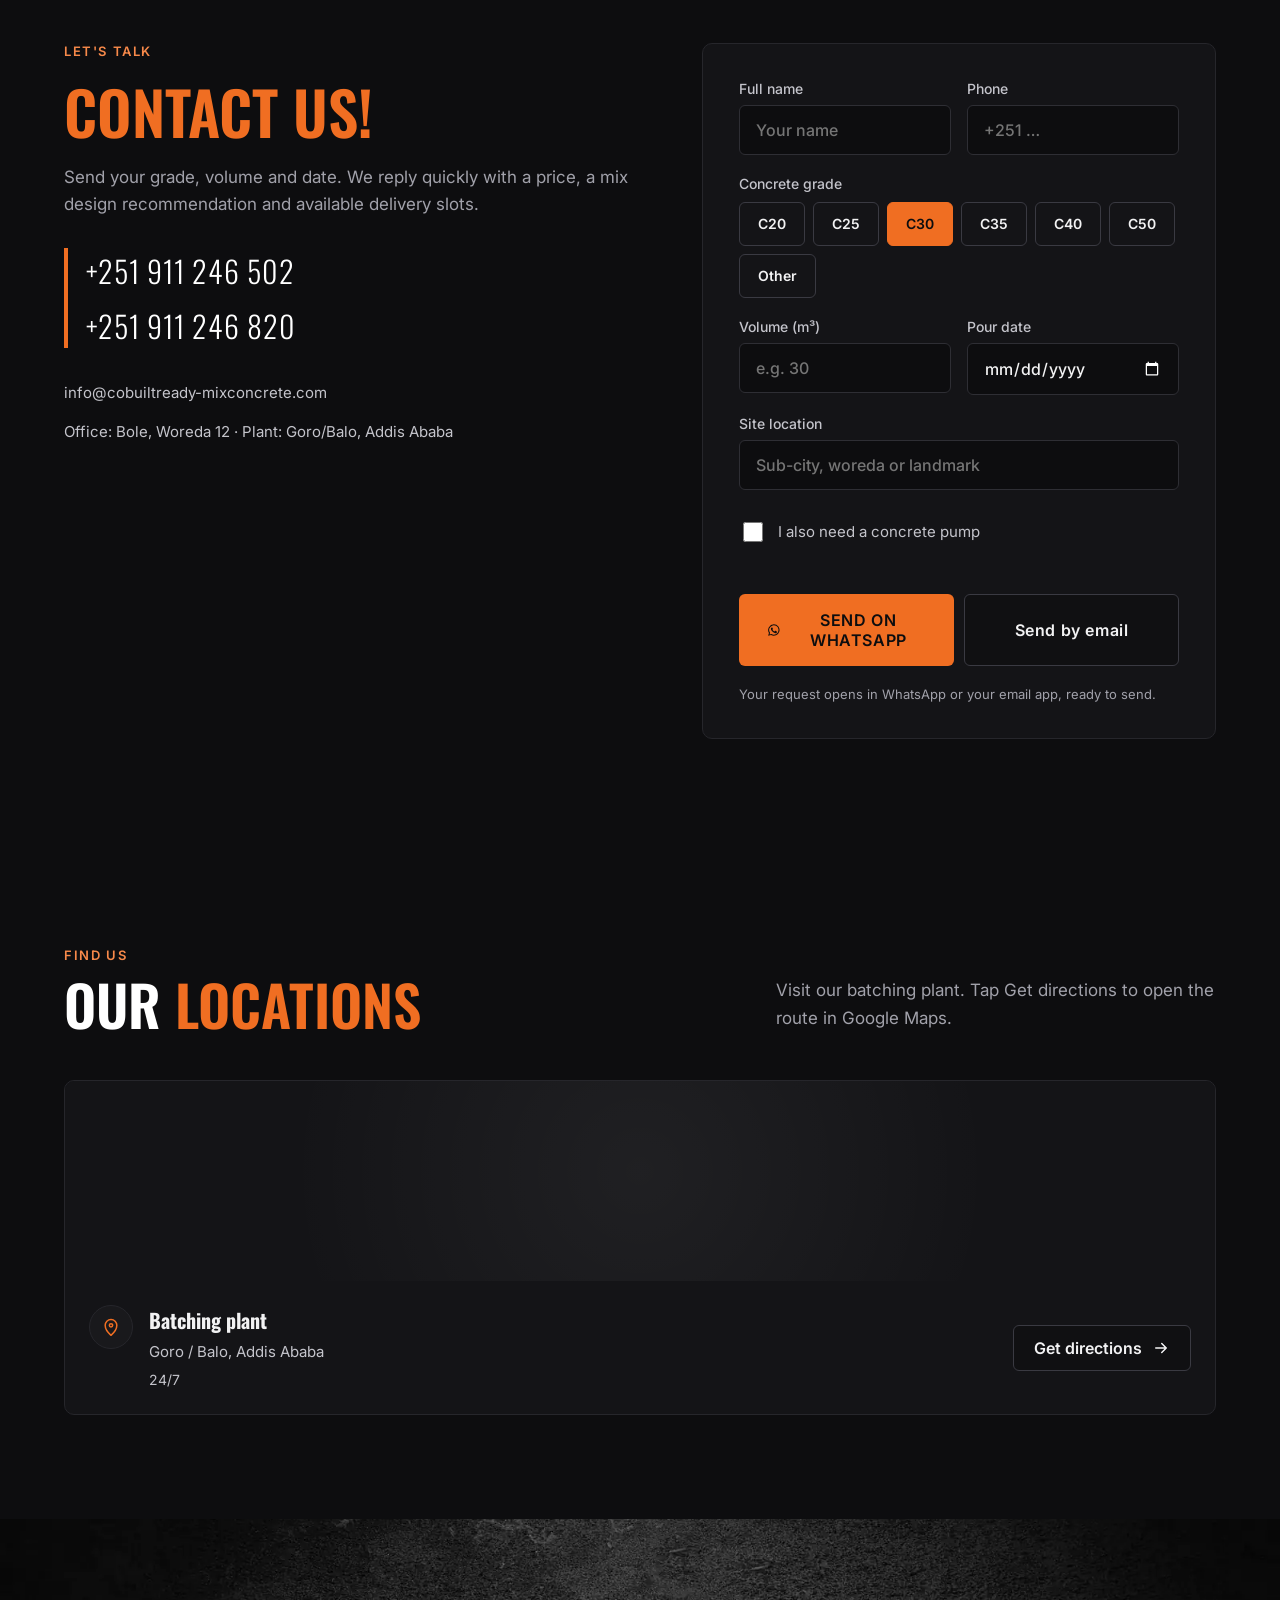
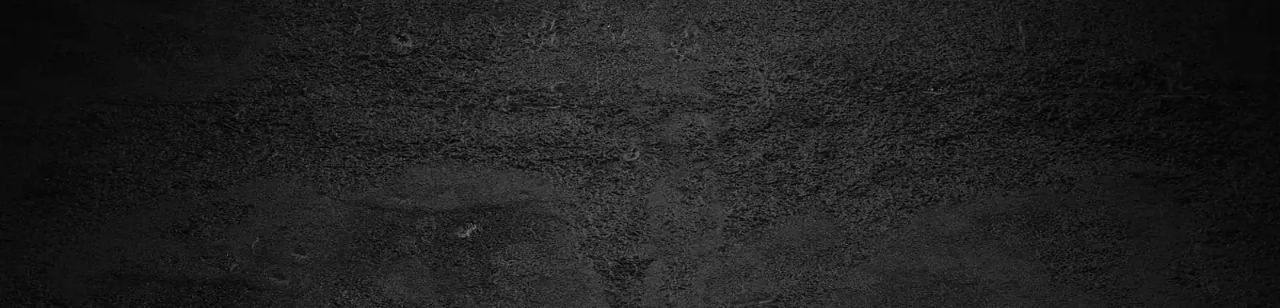
==== commit 1f4b9280: "Fix: client logos in the top section no longer dim while scrolling The scroll fade on the top sectio" ====
--- a/index.html
+++ b/index.html
@@ -25,7 +25,7 @@
 <link rel="dns-prefetch" href="https://i.ytimg.com">
 <link rel="preconnect" href="https://fonts.gstatic.com" crossorigin>
 <link href="https://fonts.googleapis.com/css2?family=Anton&family=Oswald:wght@300;500;600&family=Poppins:wght@700&family=Inter:wght@400;500;600&display=swap" rel="stylesheet">
-<link rel="stylesheet" href="assets/css/style.css?v=2de6d795">
+<link rel="stylesheet" href="assets/css/style.css?v=1c573667">
 <script type="application/ld+json">
 {
  "@context": "https://schema.org",
--- a/assets/css/style.css
+++ b/assets/css/style.css
@@ -381,6 +381,6 @@
 @keyframes rowIn{from{opacity:0;transform:translateX(-18px)}to{opacity:1;transform:none}}
 @keyframes sweep{0%{left:-60%;opacity:1}100%{left:130%;opacity:1}}
 @keyframes depth{from{translate:0 -6%}to{translate:0 6%}}
-@keyframes heroAway{to{opacity:.15;translate:0 -70px;scale:.96}}
+@keyframes heroAway{to{translate:0 -40px}}
 @keyframes statGlow{from{text-shadow:none}to{text-shadow:0 0 28px rgba(240,110,34,.35)}}
 .no-intro .head.reveal .h2,.no-intro .txt.reveal .h2,.no-intro .zoom.reveal,.no-intro .zoom.reveal img,.no-intro .stat,.no-intro .table-box tr.row,.no-intro .head .eyebrow,.no-intro .head .sub,.no-intro .txt.reveal > *{transition:none !important;animation:none !important;clip-path:none !important;opacity:1 !important;transform:none !important}
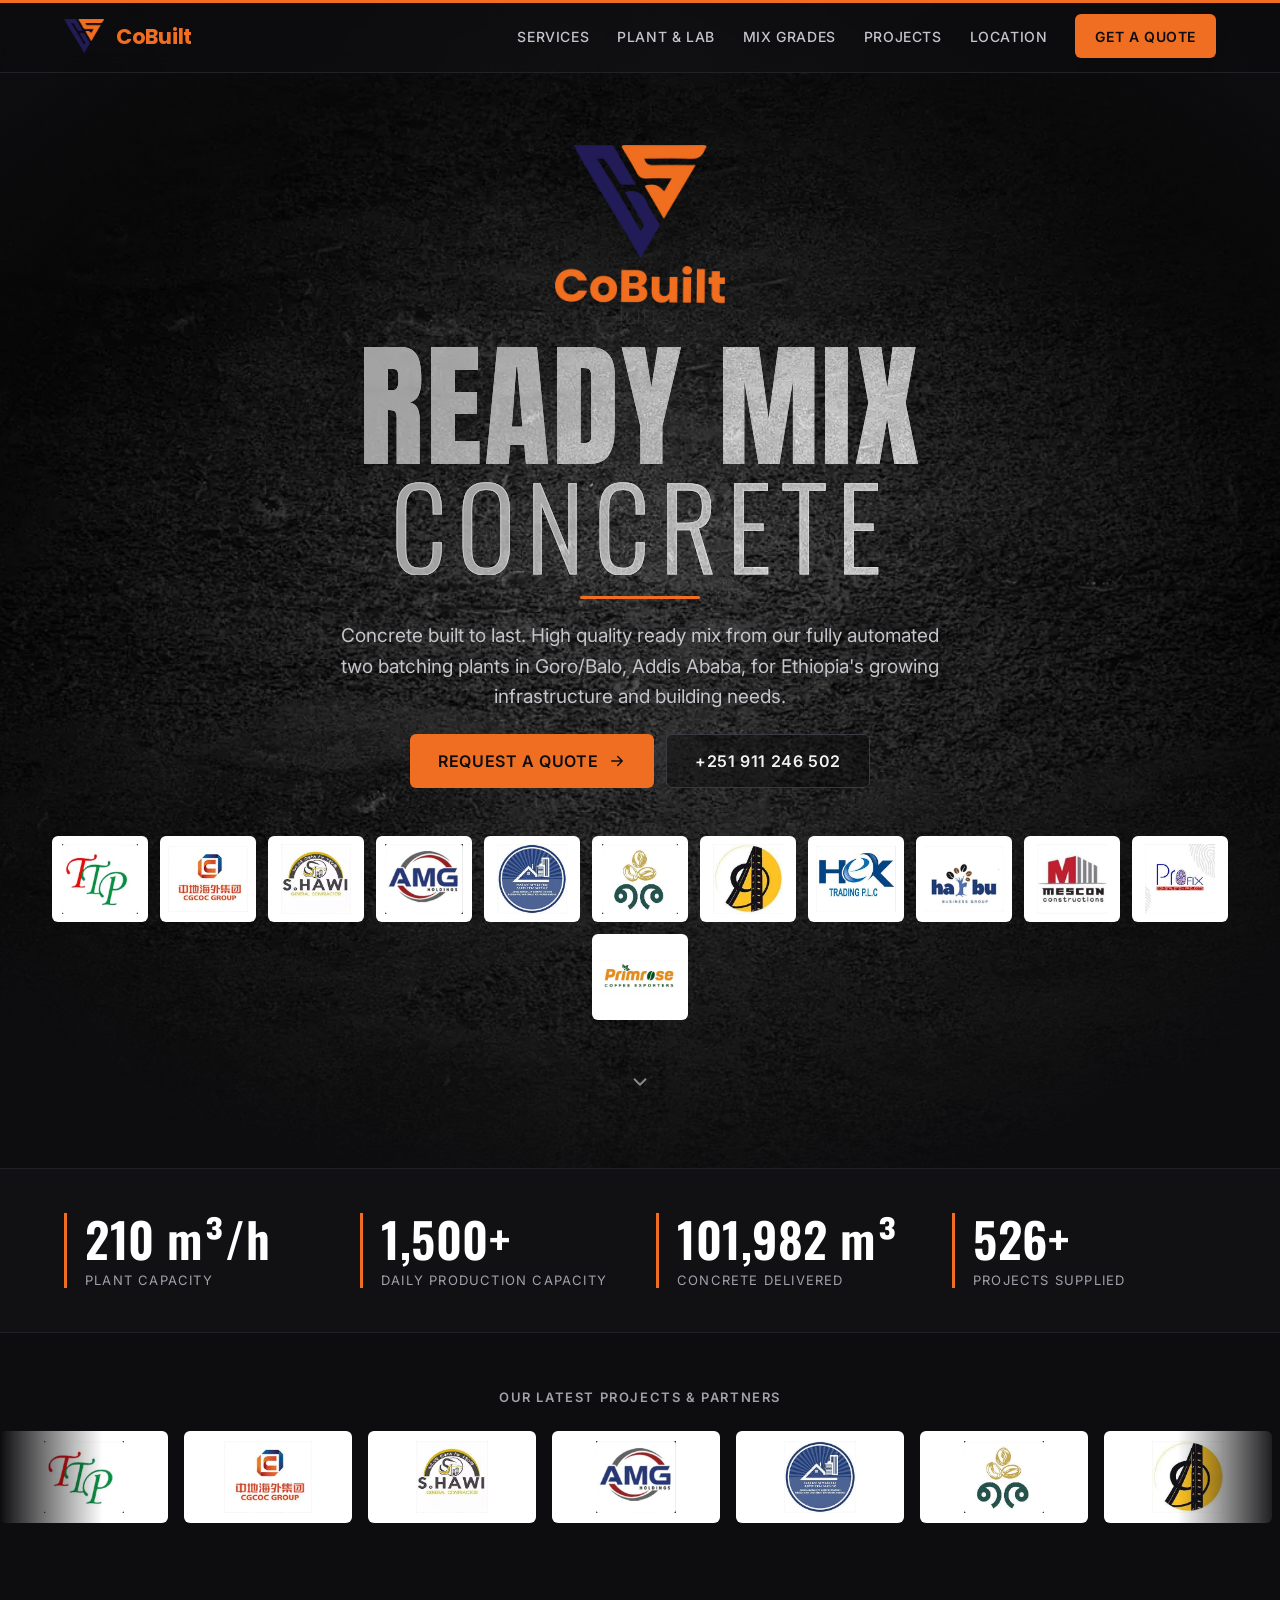
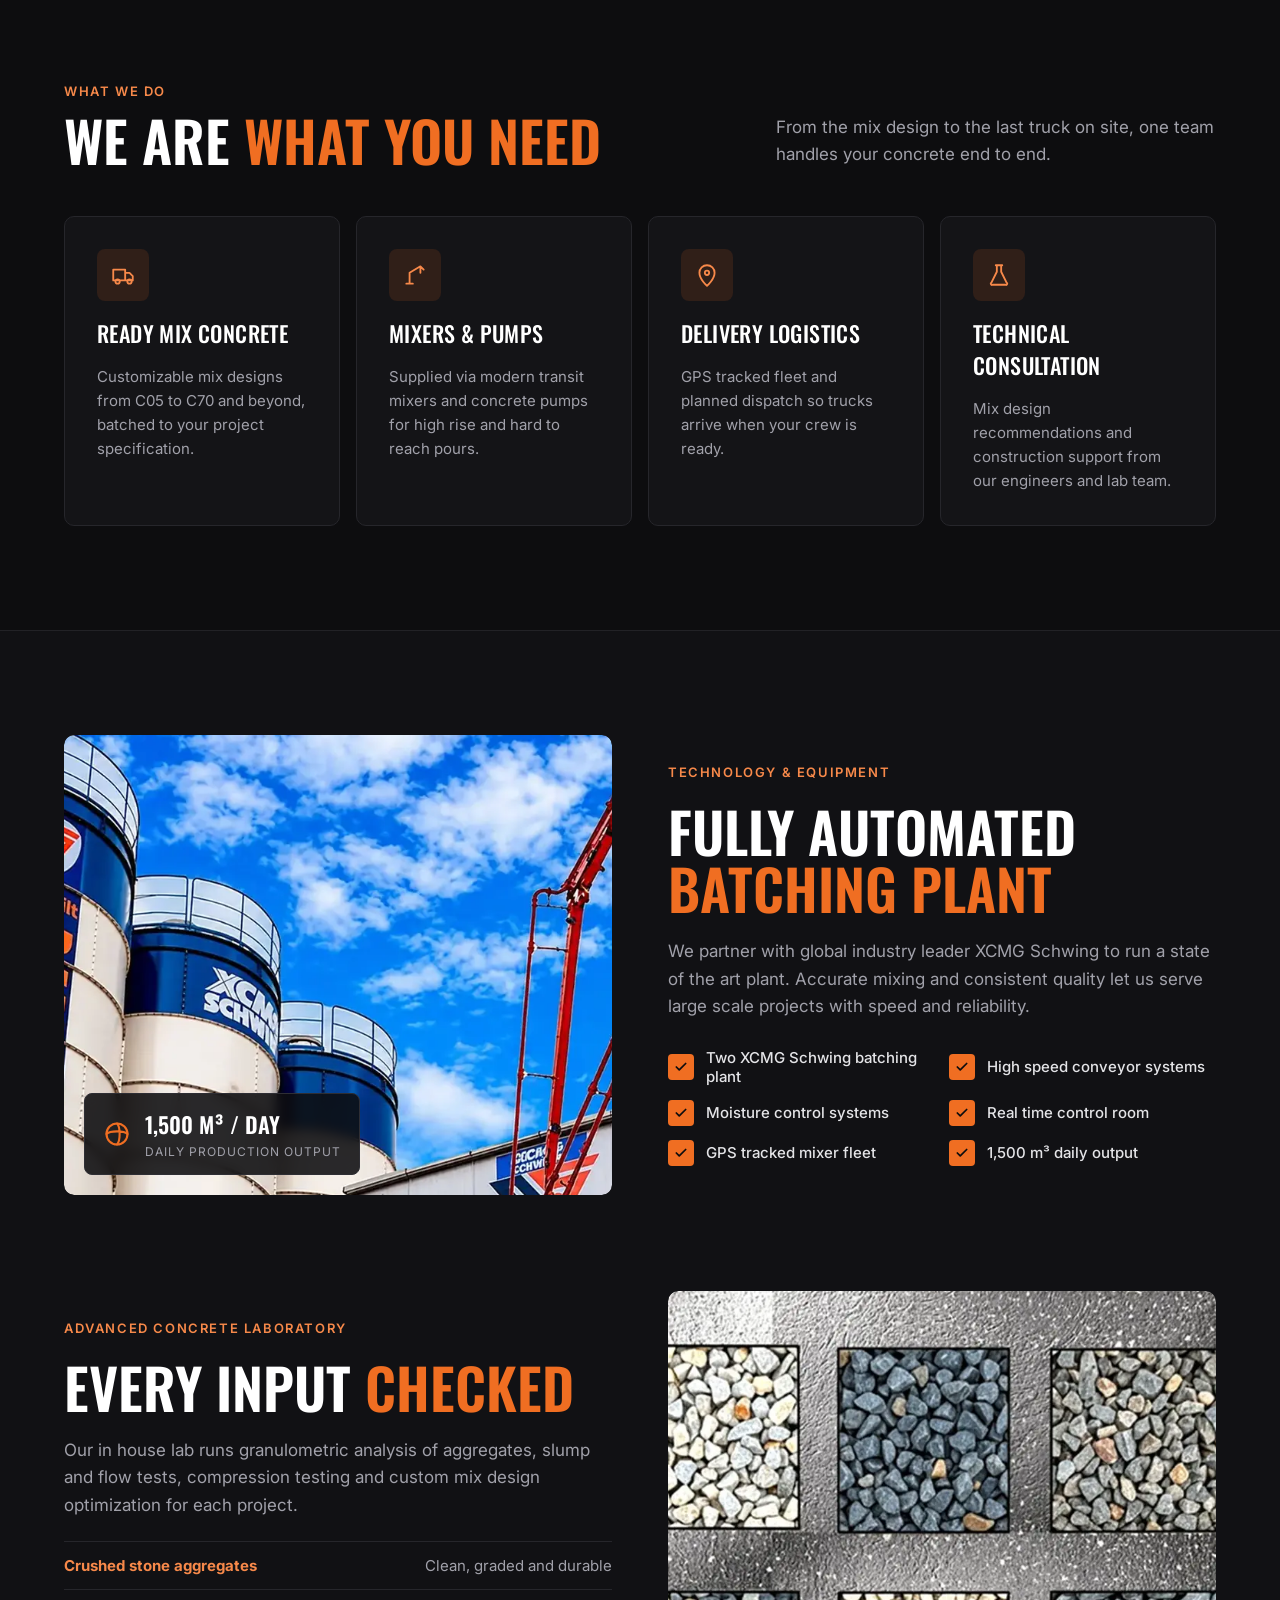
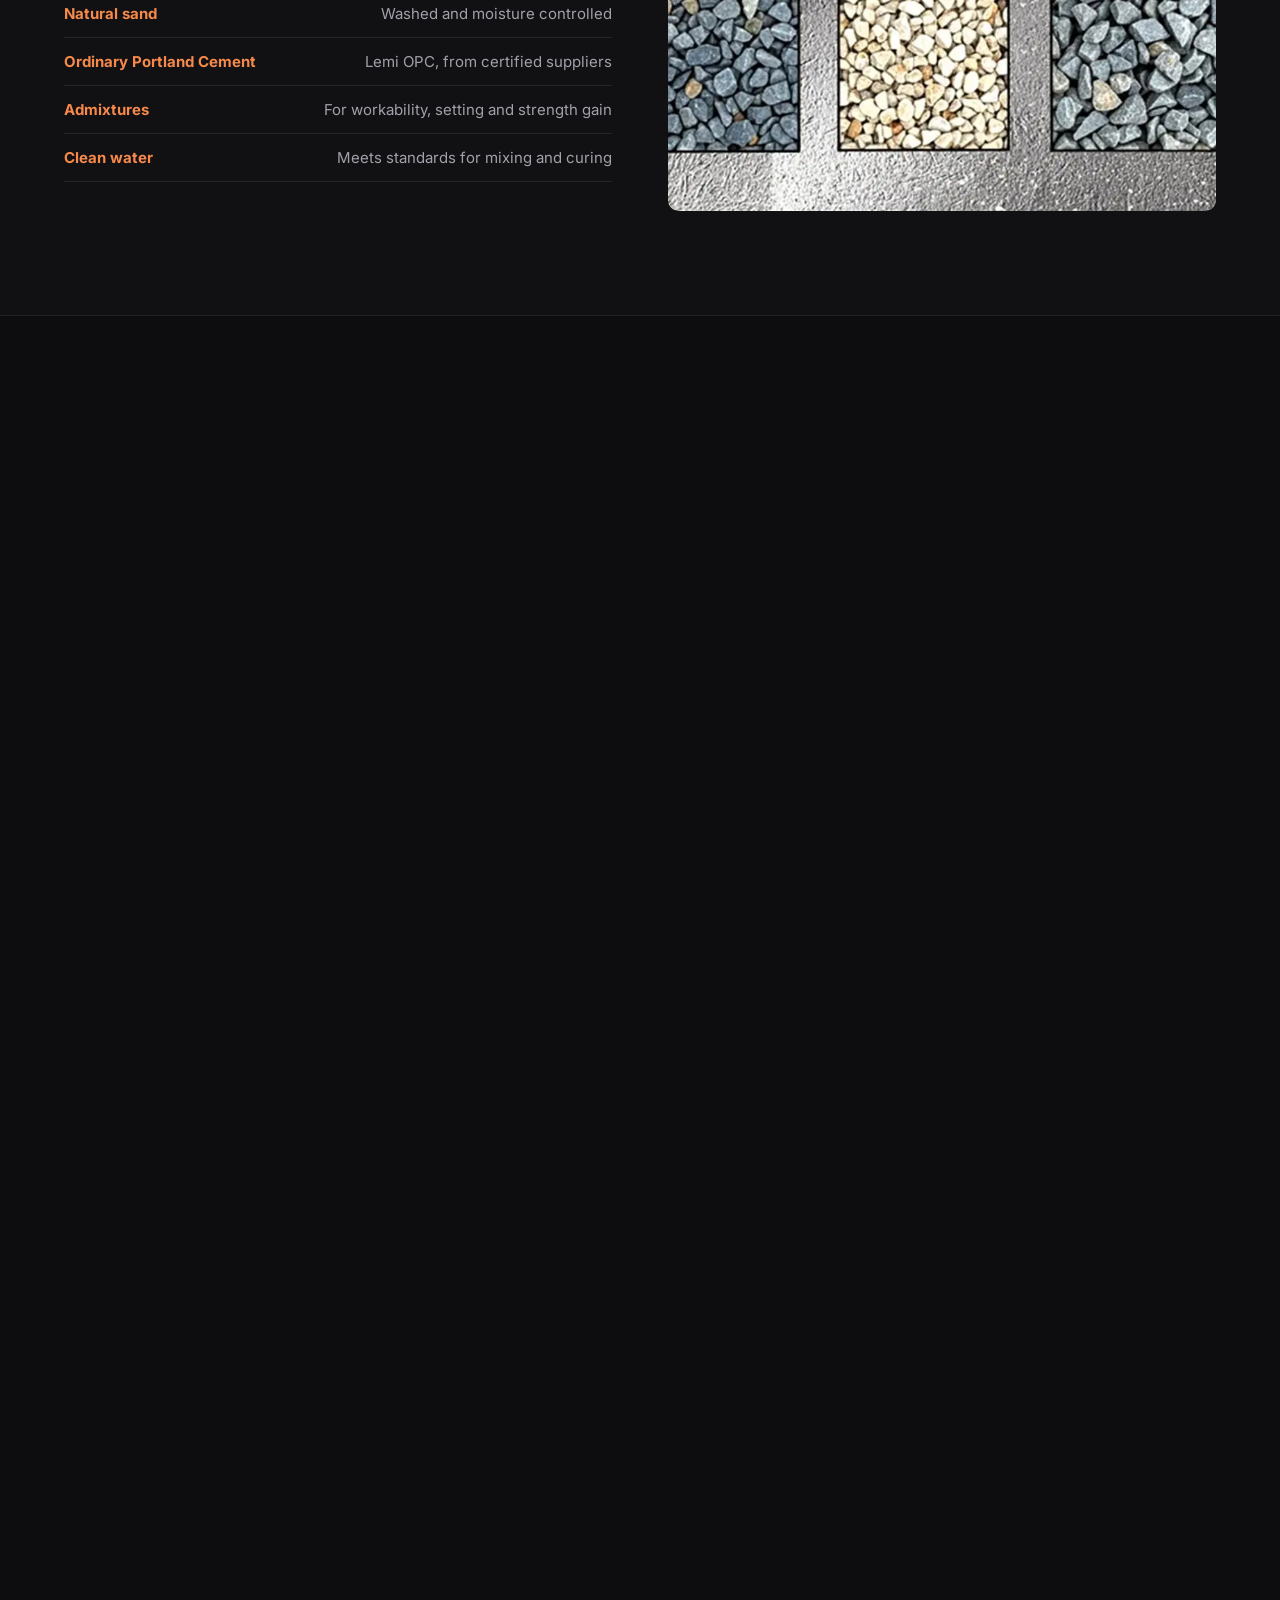
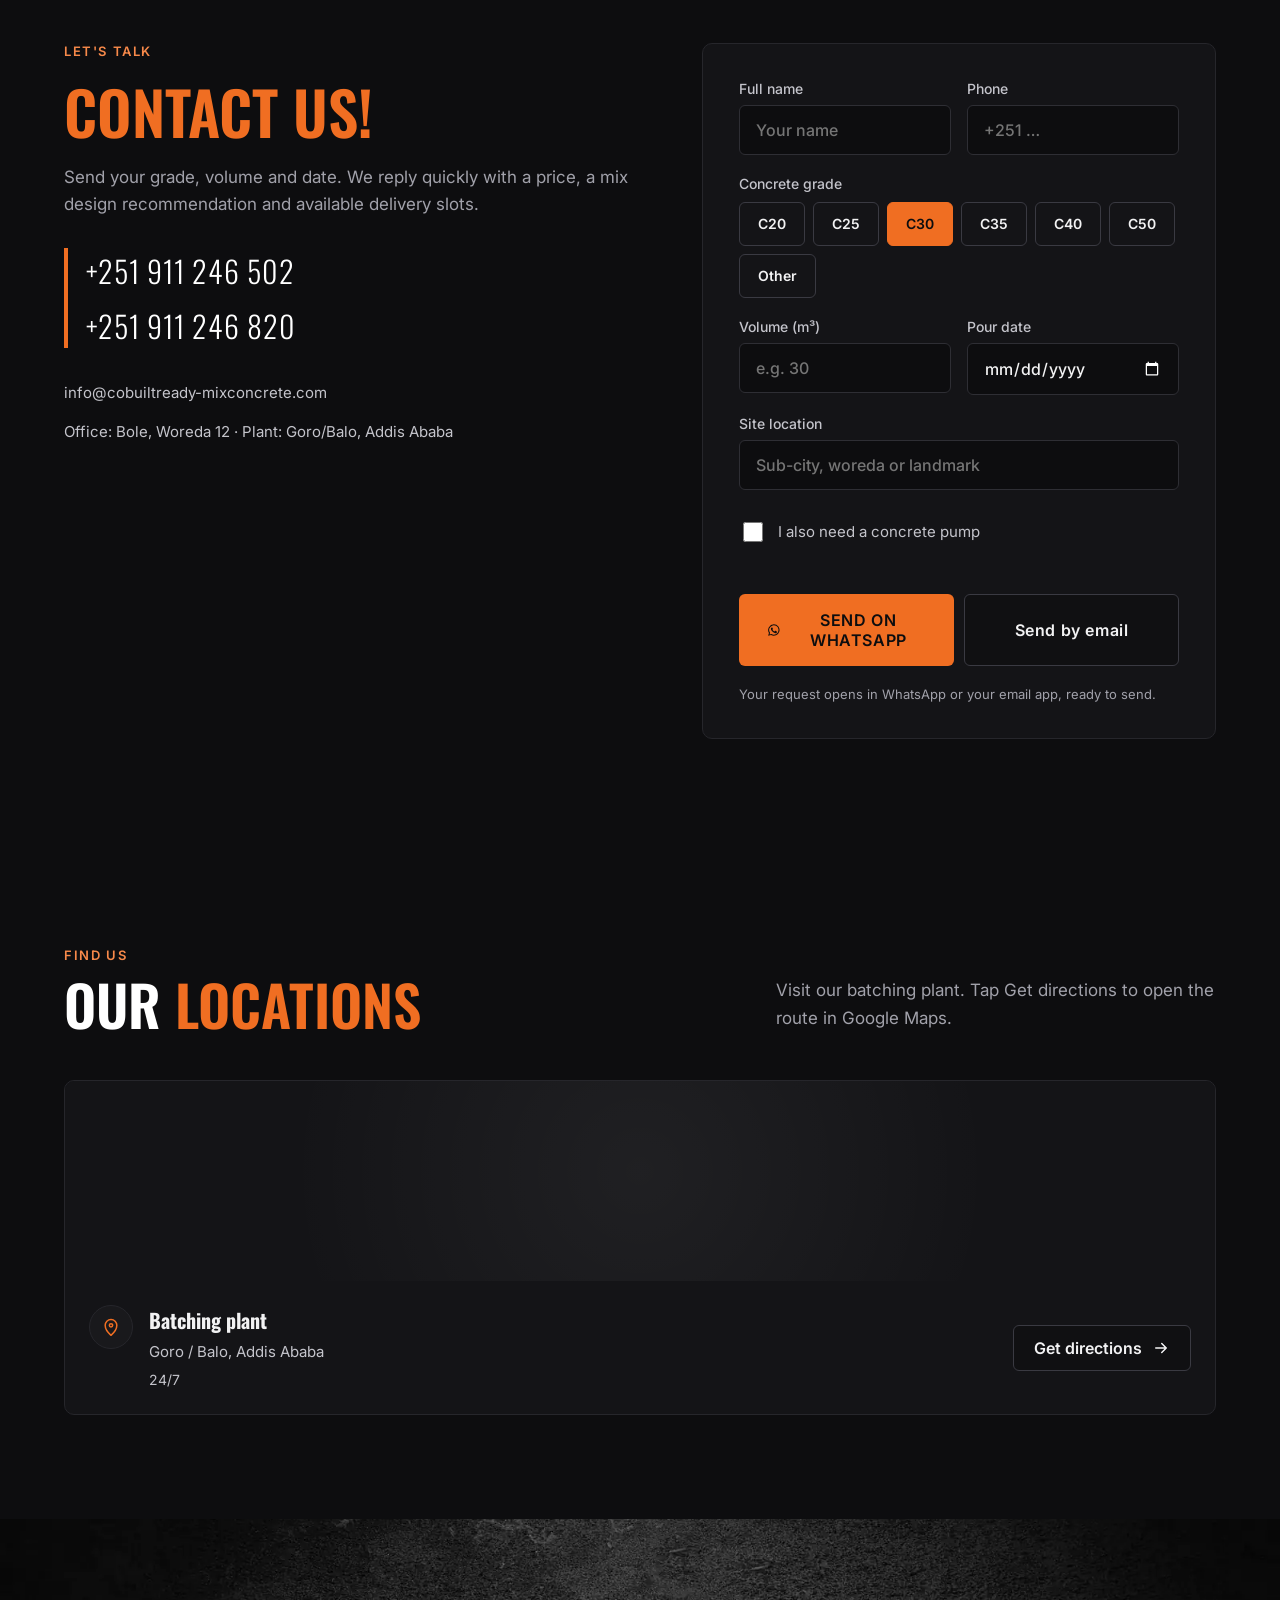
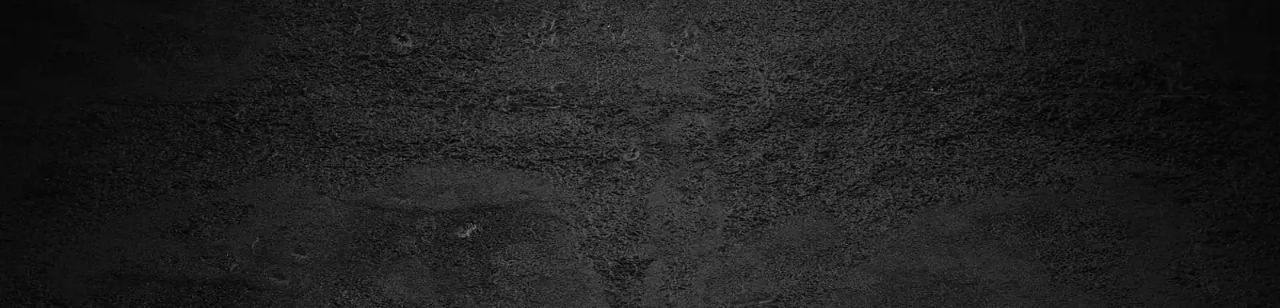
==== commit fbe17703: "SEO: use the main address (no www) in canonical, sitemap, robots and business data www.cobuiltready-" ====
--- a/index.html
+++ b/index.html
@@ -8,12 +8,12 @@
 <meta name="theme-color" content="#0D0D0F">
 <meta property="og:title" content="Ready Mix Concrete in Addis Ababa, Ethiopia | CoBuilt Concrete">
 <meta property="og:description" content="Ready mix concrete supplier in Addis Ababa, Ethiopia. C05 to C70 from two automated XCMG plants in Goro/Balo, with mixer trucks and pumps. Open 24/7.">
-<meta property="og:image" content="https://www.cobuiltready-mixconcrete.com/assets/img/plant.jpg">
-<meta property="og:url" content="https://www.cobuiltready-mixconcrete.com/">
+<meta property="og:image" content="https://cobuiltready-mixconcrete.com/assets/img/plant.jpg">
+<meta property="og:url" content="https://cobuiltready-mixconcrete.com/">
 <meta property="og:site_name" content="CoBuilt Concrete">
 <meta property="og:locale" content="en_ET">
 <meta name="twitter:card" content="summary_large_image">
-<link rel="canonical" href="https://www.cobuiltready-mixconcrete.com/">
+<link rel="canonical" href="https://cobuiltready-mixconcrete.com/">
 <meta name="geo.region" content="ET-AA">
 <meta name="geo.placename" content="Addis Ababa">
 <meta name="geo.position" content="8.949639423065024;38.83622904489843">
@@ -21,6 +21,7 @@
 <link rel="icon" type="image/png" href="assets/img/favicon.png">
 <link rel="apple-touch-icon" href="assets/img/favicon.png">
 <link rel="preload" as="image" href="assets/img/bg.webp" type="image/webp" fetchpriority="high">
+<link rel="dns-prefetch" href="https://www.googletagmanager.com">
 <link rel="preconnect" href="https://fonts.googleapis.com">
 <link rel="dns-prefetch" href="https://i.ytimg.com">
 <link rel="preconnect" href="https://fonts.gstatic.com" crossorigin>
@@ -30,18 +31,18 @@
 {
  "@context": "https://schema.org",
  "@type": "LocalBusiness",
- "@id": "https://www.cobuiltready-mixconcrete.com/#business",
+ "@id": "https://cobuiltready-mixconcrete.com/#business",
  "name": "CoBuilt Solutions",
  "alternateName": [
   "CoBuilt Concrete",
   "CoBuilt Ready Mix Concrete"
  ],
  "description": "Ready mix concrete supplier in Addis Ababa, Ethiopia. C05 to C70 from two automated XCMG plants in Goro/Balo, with mixer trucks and pumps. Open 24/7.",
- "url": "https://www.cobuiltready-mixconcrete.com/",
- "logo": "https://www.cobuiltready-mixconcrete.com/assets/img/logo.webp",
+ "url": "https://cobuiltready-mixconcrete.com/",
+ "logo": "https://cobuiltready-mixconcrete.com/assets/img/logo.webp",
  "image": [
-  "https://www.cobuiltready-mixconcrete.com/assets/img/plant.jpg",
-  "https://www.cobuiltready-mixconcrete.com/assets/img/fleet.jpg"
+  "https://cobuiltready-mixconcrete.com/assets/img/plant.jpg",
+  "https://cobuiltready-mixconcrete.com/assets/img/fleet.jpg"
  ],
  "telephone": "+251911246502",
  "email": "info@cobuiltready-mixconcrete.com",
@@ -187,6 +188,6 @@
     <h2>Contact</h2><p>Phone: +251 911 246 502 / +251 911 246 820. Email: info@cobuiltready-mixconcrete.com. Plant: Goro / Balo, Addis Ababa, Ethiopia. Open 24/7.</p>
   </div>
 </noscript>
-<script src="assets/js/script.js?v=6dd260f8"></script>
+<script src="assets/js/script.js?v=90c368d4"></script>
 </body>
 </html>
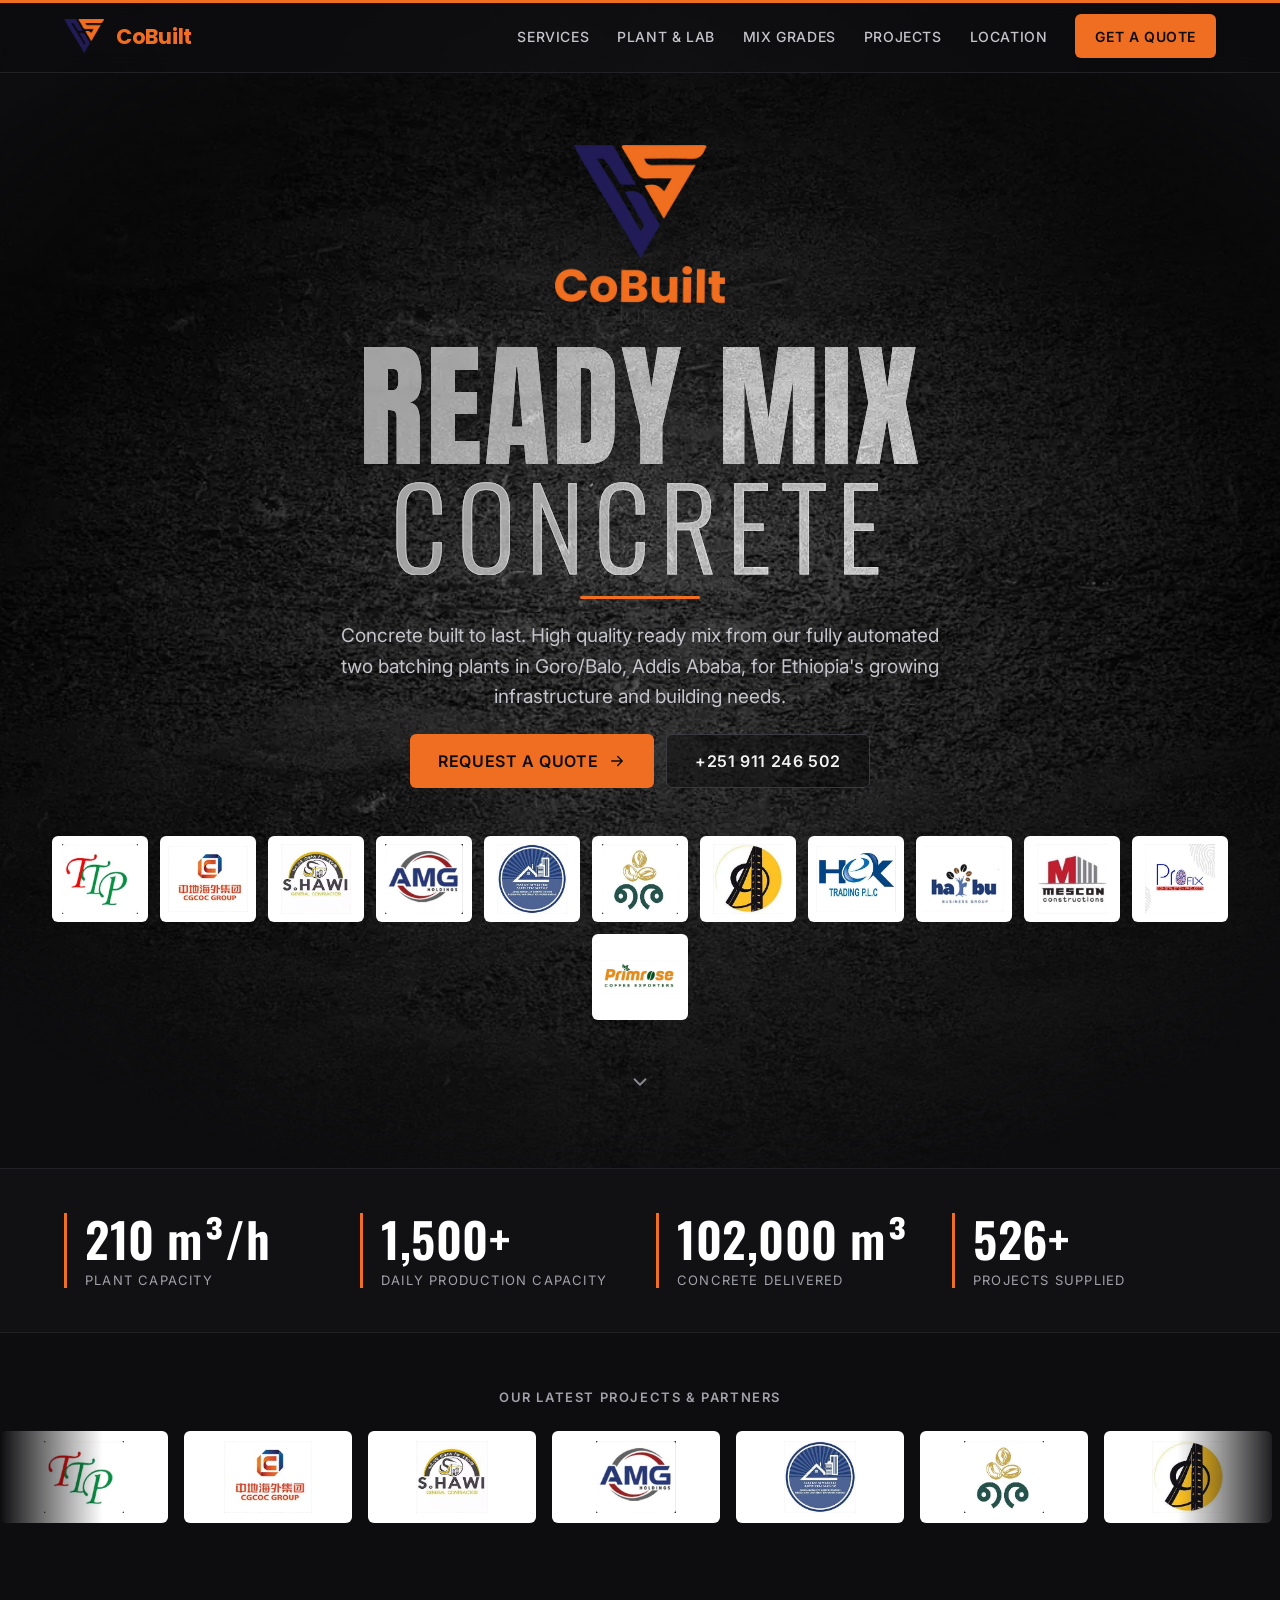
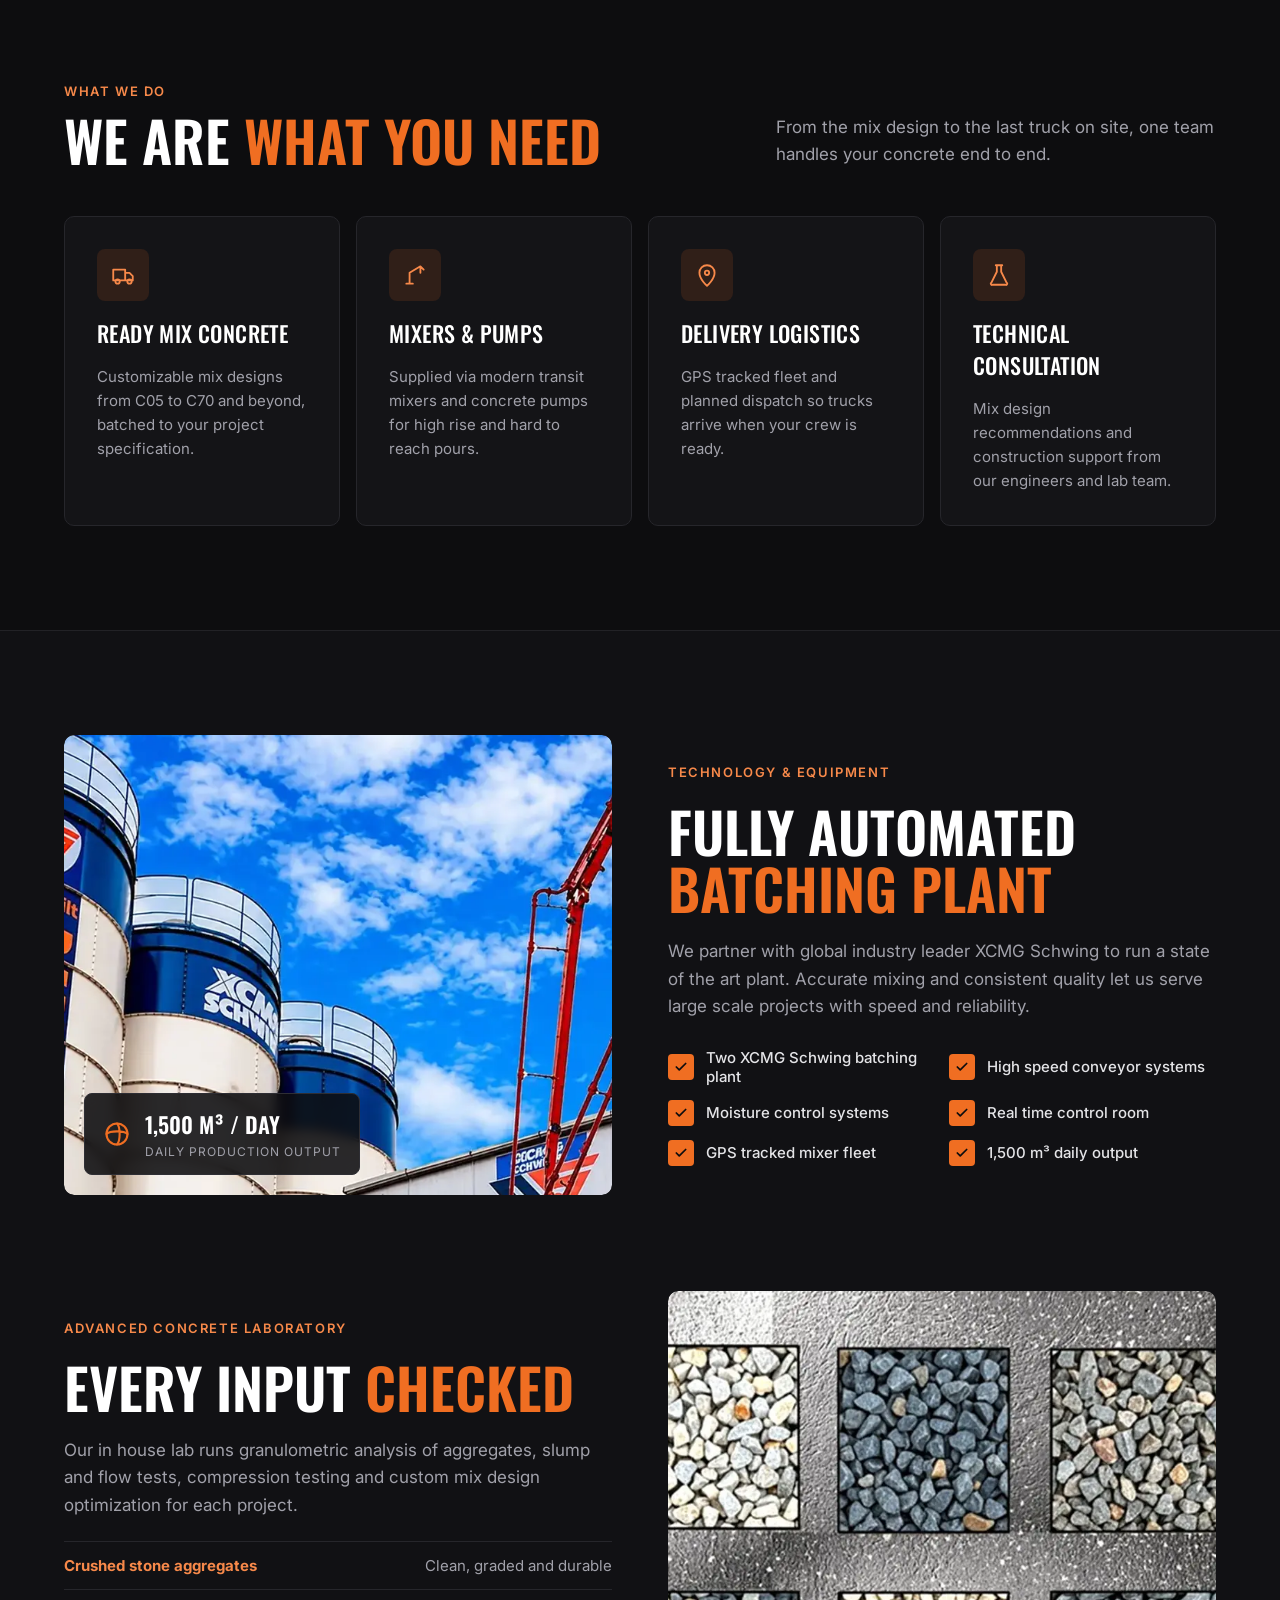
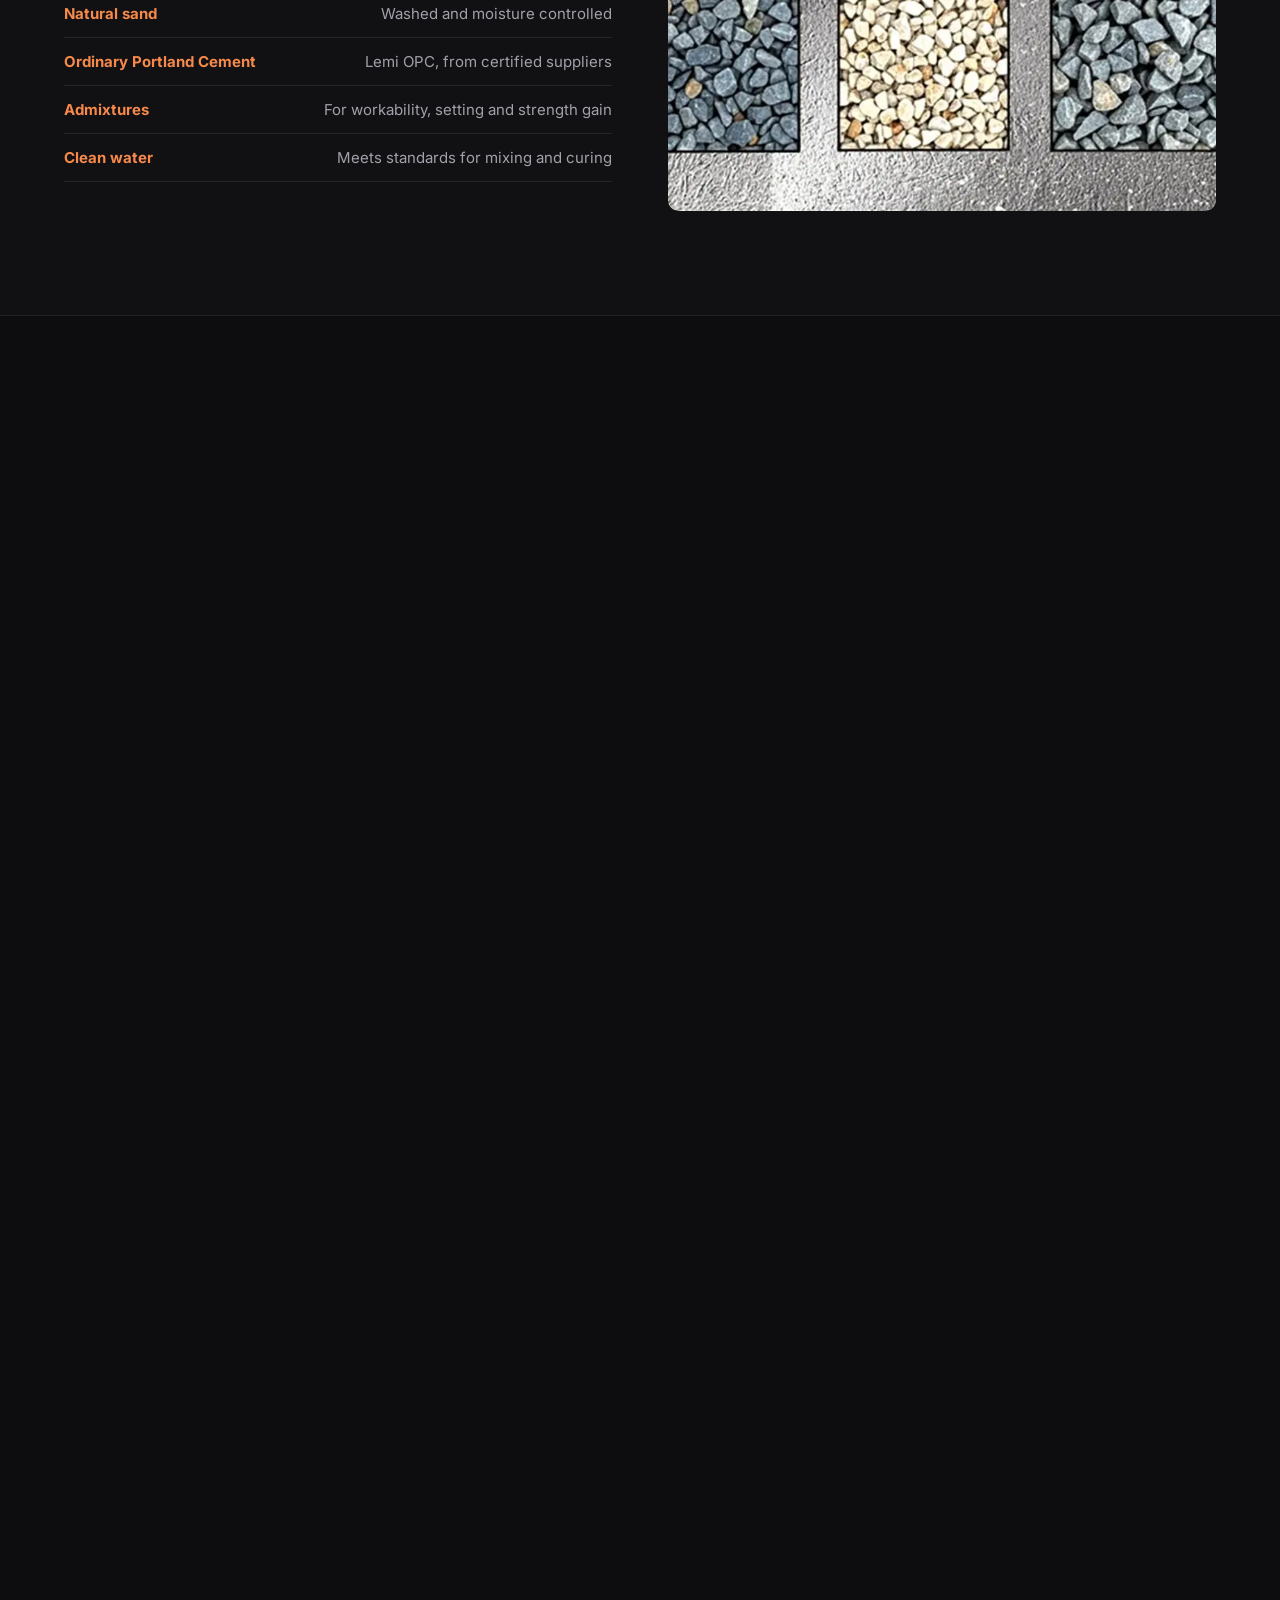
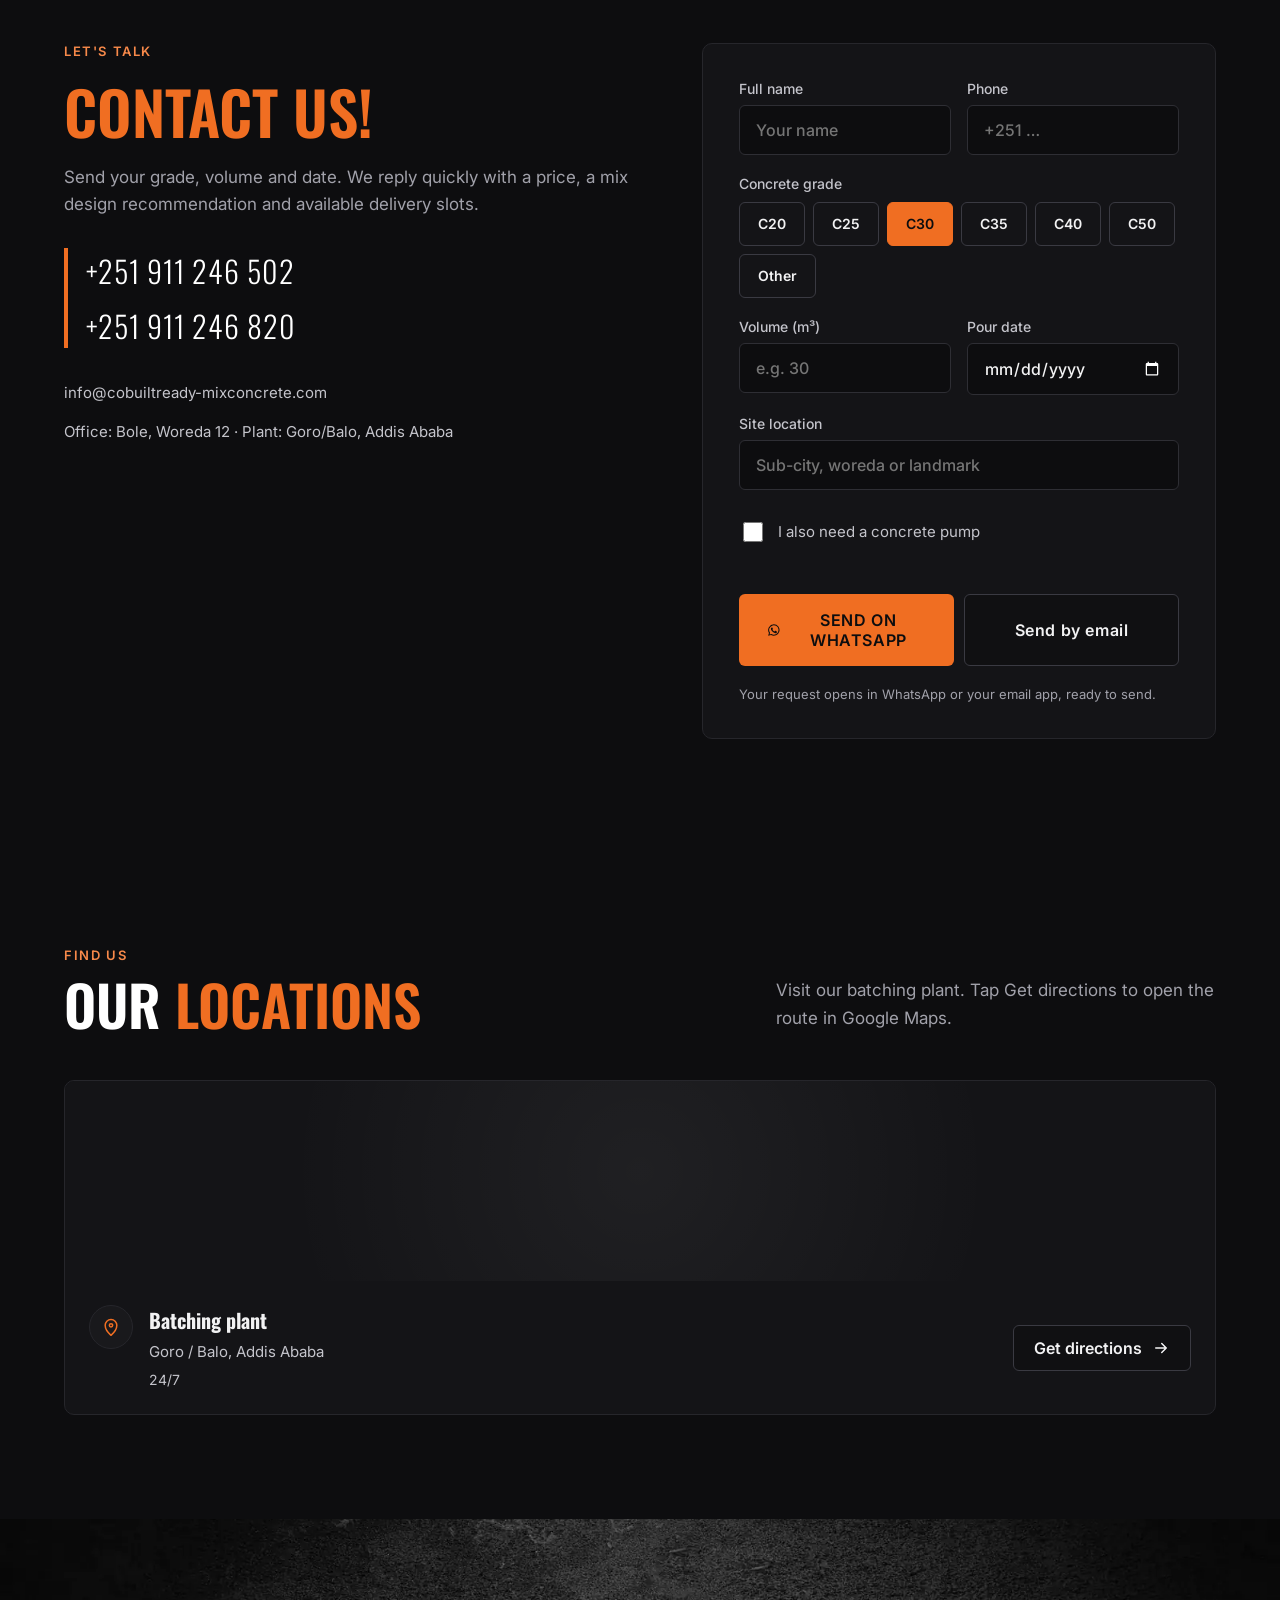
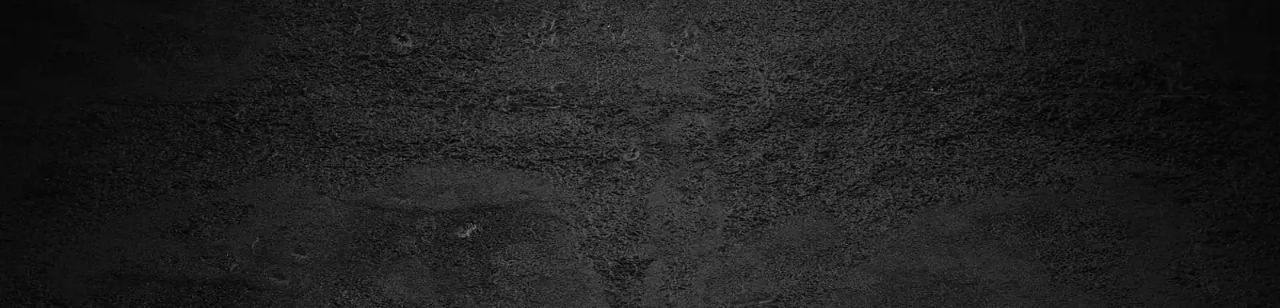
==== commit 4b6e2a9a: "Structured data: list concrete grades as services (fixes 7 invalid product snippets) Co-Authored-By:" ====
--- a/index.html
+++ b/index.html
@@ -118,57 +118,113 @@
    {
     "@type": "Offer",
     "itemOffered": {
-     "@type": "Product",
+     "@type": "Service",
      "name": "C05 to C15 ready mix concrete",
-     "description": "Blinding, lean concrete, mass fill"
-    }
-   },
-   {
-    "@type": "Offer",
-    "itemOffered": {
-     "@type": "Product",
+     "description": "Blinding, lean concrete, mass fill",
+     "serviceType": "Ready mix concrete supply",
+     "areaServed": {
+      "@type": "Country",
+      "name": "Ethiopia"
+     },
+     "provider": {
+      "@id": "https://cobuiltready-mixconcrete.com/#business"
+     }
+    }
+   },
+   {
+    "@type": "Offer",
+    "itemOffered": {
+     "@type": "Service",
      "name": "C20 ready mix concrete",
-     "description": "Footpaths, light foundations"
-    }
-   },
-   {
-    "@type": "Offer",
-    "itemOffered": {
-     "@type": "Product",
+     "description": "Footpaths, light foundations",
+     "serviceType": "Ready mix concrete supply",
+     "areaServed": {
+      "@type": "Country",
+      "name": "Ethiopia"
+     },
+     "provider": {
+      "@id": "https://cobuiltready-mixconcrete.com/#business"
+     }
+    }
+   },
+   {
+    "@type": "Offer",
+    "itemOffered": {
+     "@type": "Service",
      "name": "C25 ready mix concrete",
-     "description": "Residential slabs, footings, columns"
-    }
-   },
-   {
-    "@type": "Offer",
-    "itemOffered": {
-     "@type": "Product",
+     "description": "Residential slabs, footings, columns",
+     "serviceType": "Ready mix concrete supply",
+     "areaServed": {
+      "@type": "Country",
+      "name": "Ethiopia"
+     },
+     "provider": {
+      "@id": "https://cobuiltready-mixconcrete.com/#business"
+     }
+    }
+   },
+   {
+    "@type": "Offer",
+    "itemOffered": {
+     "@type": "Service",
      "name": "C30 ready mix concrete",
-     "description": "Structural frames, beams, suspended slabs"
-    }
-   },
-   {
-    "@type": "Offer",
-    "itemOffered": {
-     "@type": "Product",
+     "description": "Structural frames, beams, suspended slabs",
+     "serviceType": "Ready mix concrete supply",
+     "areaServed": {
+      "@type": "Country",
+      "name": "Ethiopia"
+     },
+     "provider": {
+      "@id": "https://cobuiltready-mixconcrete.com/#business"
+     }
+    }
+   },
+   {
+    "@type": "Offer",
+    "itemOffered": {
+     "@type": "Service",
      "name": "C40 ready mix concrete",
-     "description": "High rise structures, heavy duty floors"
-    }
-   },
-   {
-    "@type": "Offer",
-    "itemOffered": {
-     "@type": "Product",
+     "description": "High rise structures, heavy duty floors",
+     "serviceType": "Ready mix concrete supply",
+     "areaServed": {
+      "@type": "Country",
+      "name": "Ethiopia"
+     },
+     "provider": {
+      "@id": "https://cobuiltready-mixconcrete.com/#business"
+     }
+    }
+   },
+   {
+    "@type": "Offer",
+    "itemOffered": {
+     "@type": "Service",
      "name": "C50 ready mix concrete",
-     "description": "High strength columns and shear walls"
-    }
-   },
-   {
-    "@type": "Offer",
-    "itemOffered": {
-     "@type": "Product",
+     "description": "High strength columns and shear walls",
+     "serviceType": "Ready mix concrete supply",
+     "areaServed": {
+      "@type": "Country",
+      "name": "Ethiopia"
+     },
+     "provider": {
+      "@id": "https://cobuiltready-mixconcrete.com/#business"
+     }
+    }
+   },
+   {
+    "@type": "Offer",
+    "itemOffered": {
+     "@type": "Service",
      "name": "C60 to C70+ ready mix concrete",
-     "description": "Special high performance applications"
+     "description": "Special high performance applications",
+     "serviceType": "Ready mix concrete supply",
+     "areaServed": {
+      "@type": "Country",
+      "name": "Ethiopia"
+     },
+     "provider": {
+      "@id": "https://cobuiltready-mixconcrete.com/#business"
+     }
     }
    }
   ]
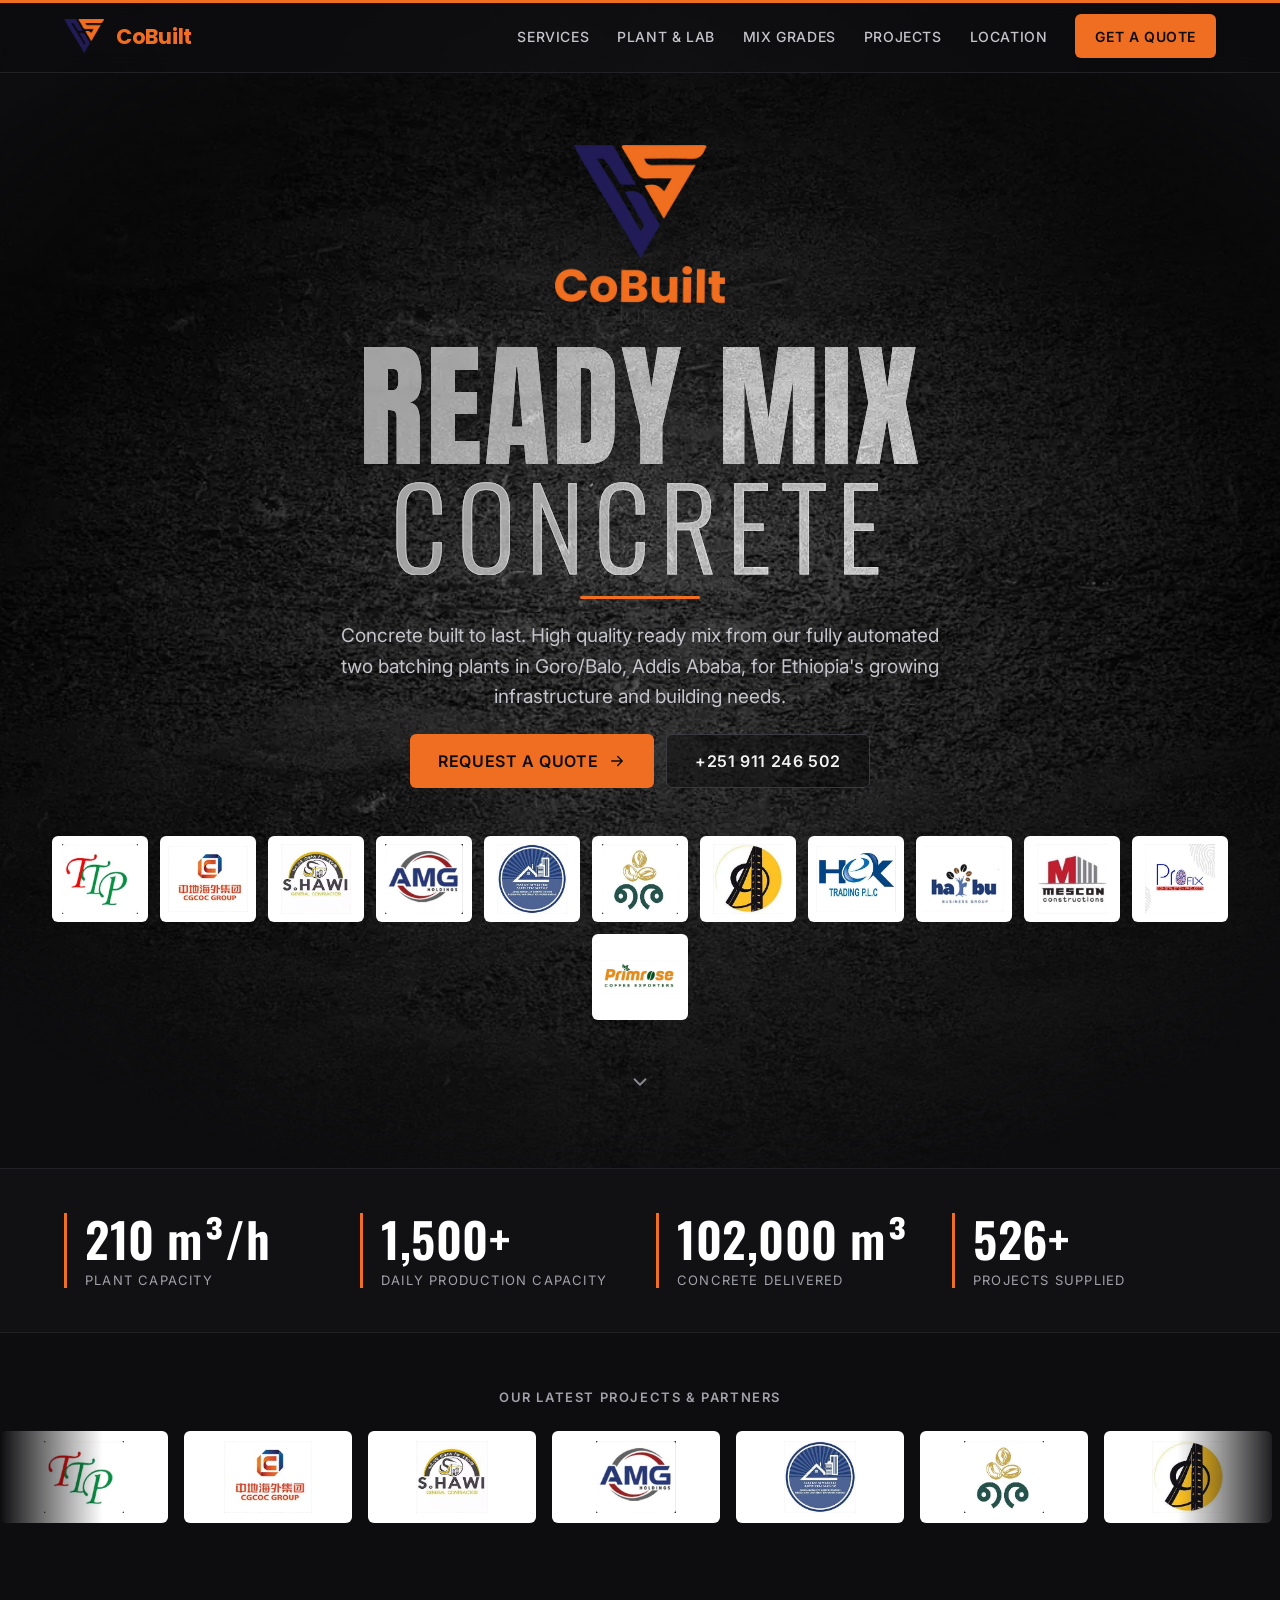
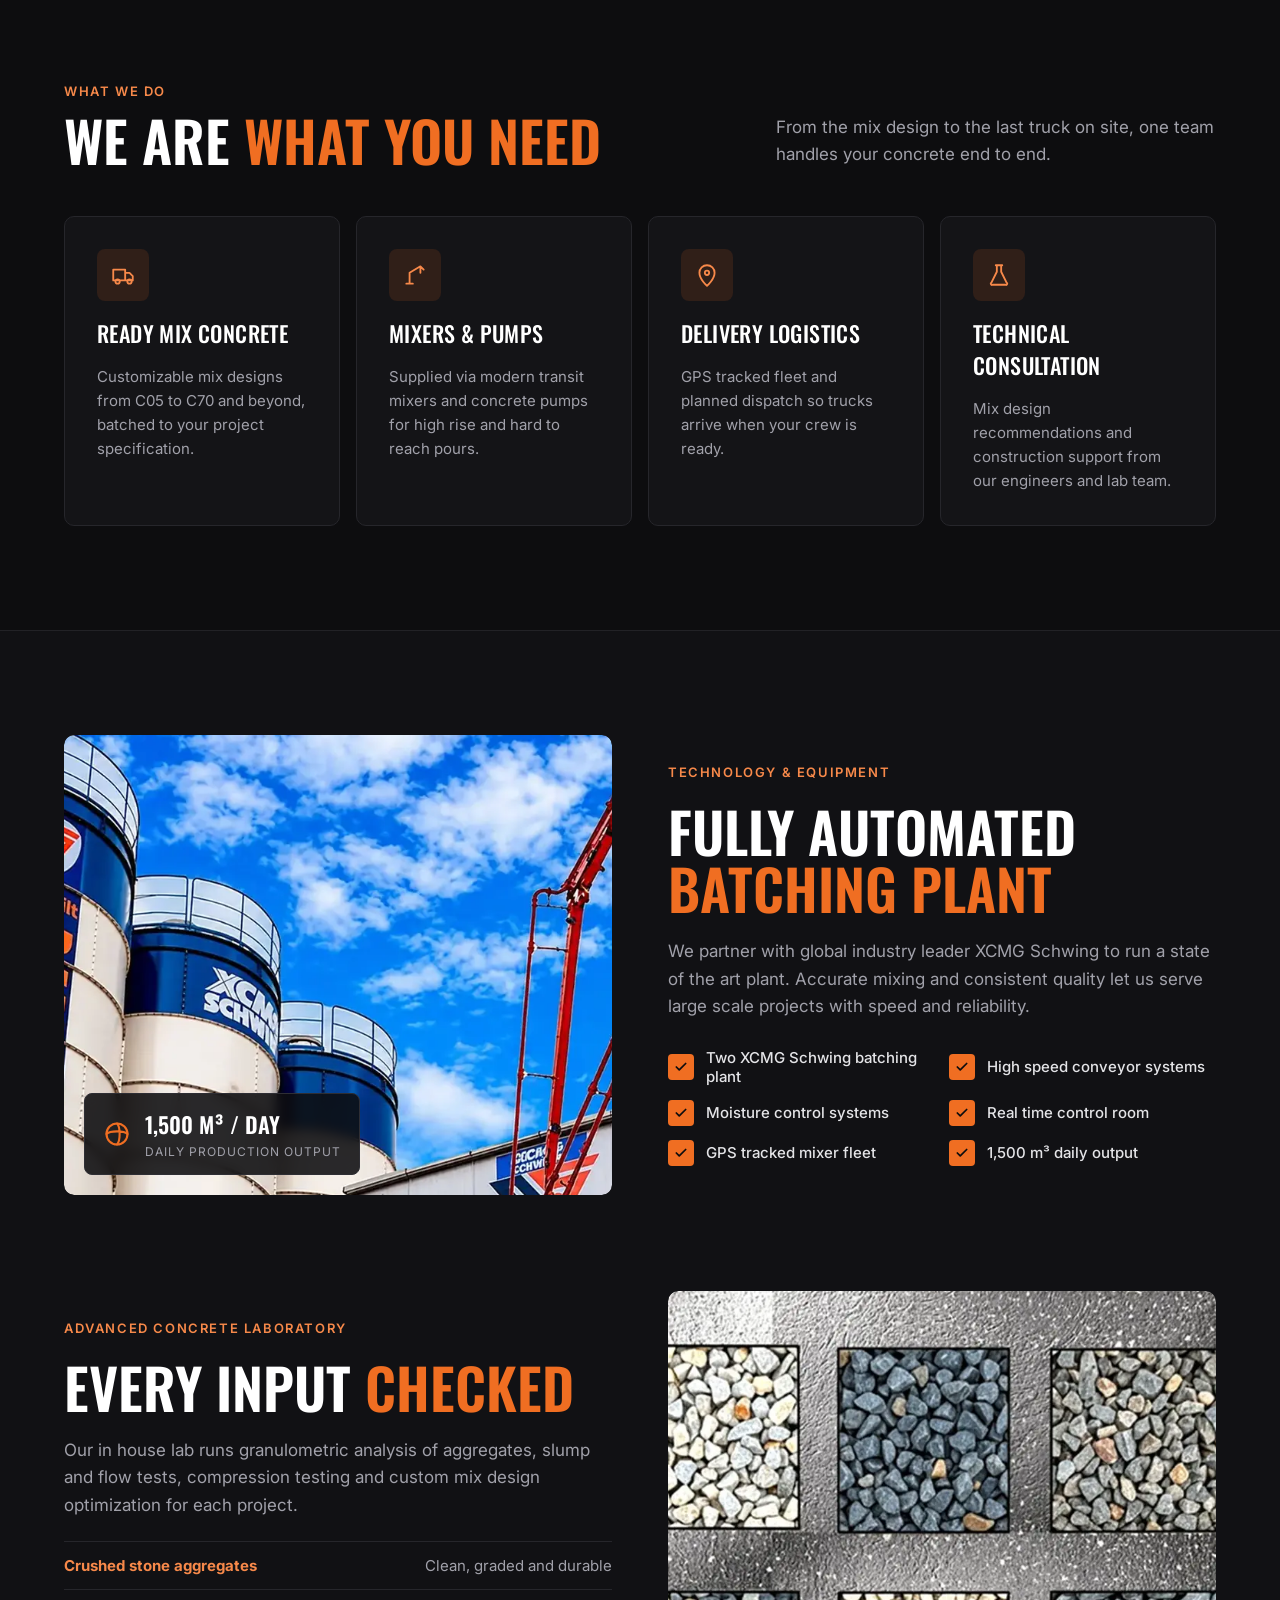
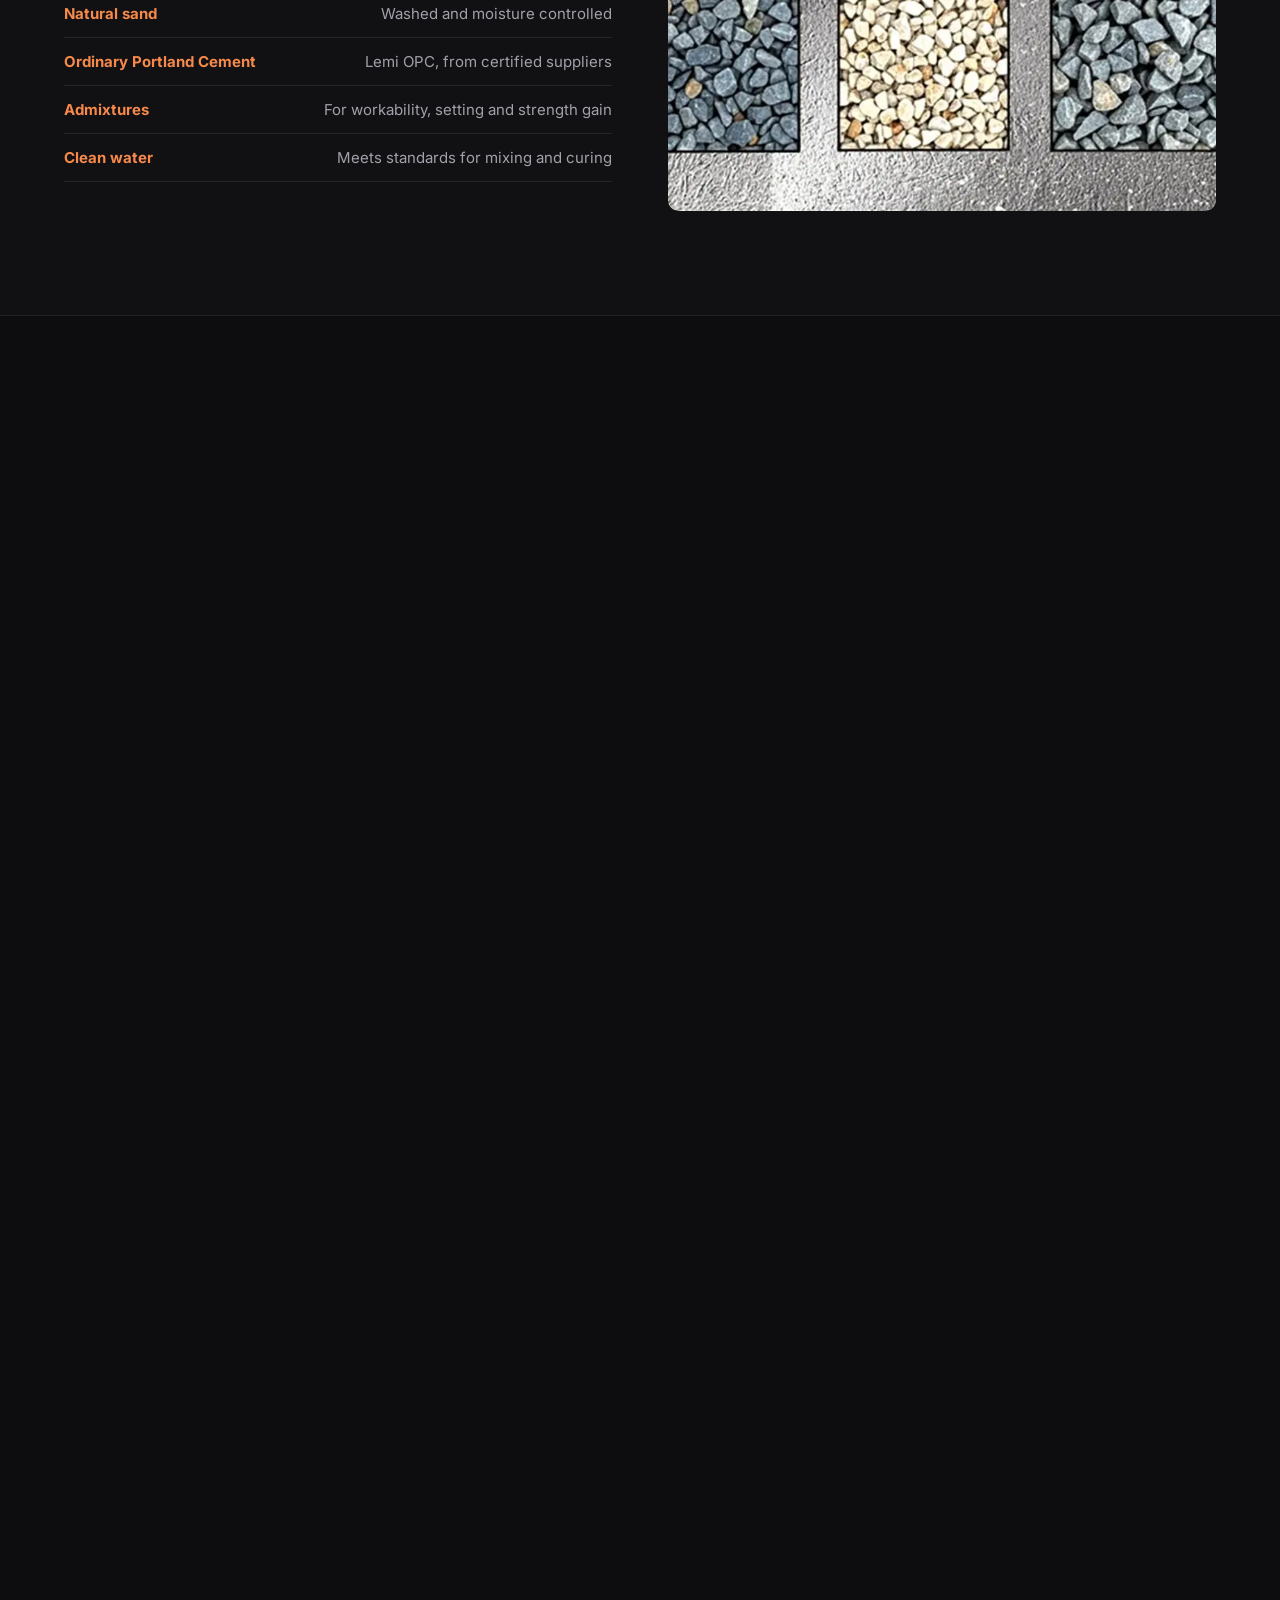
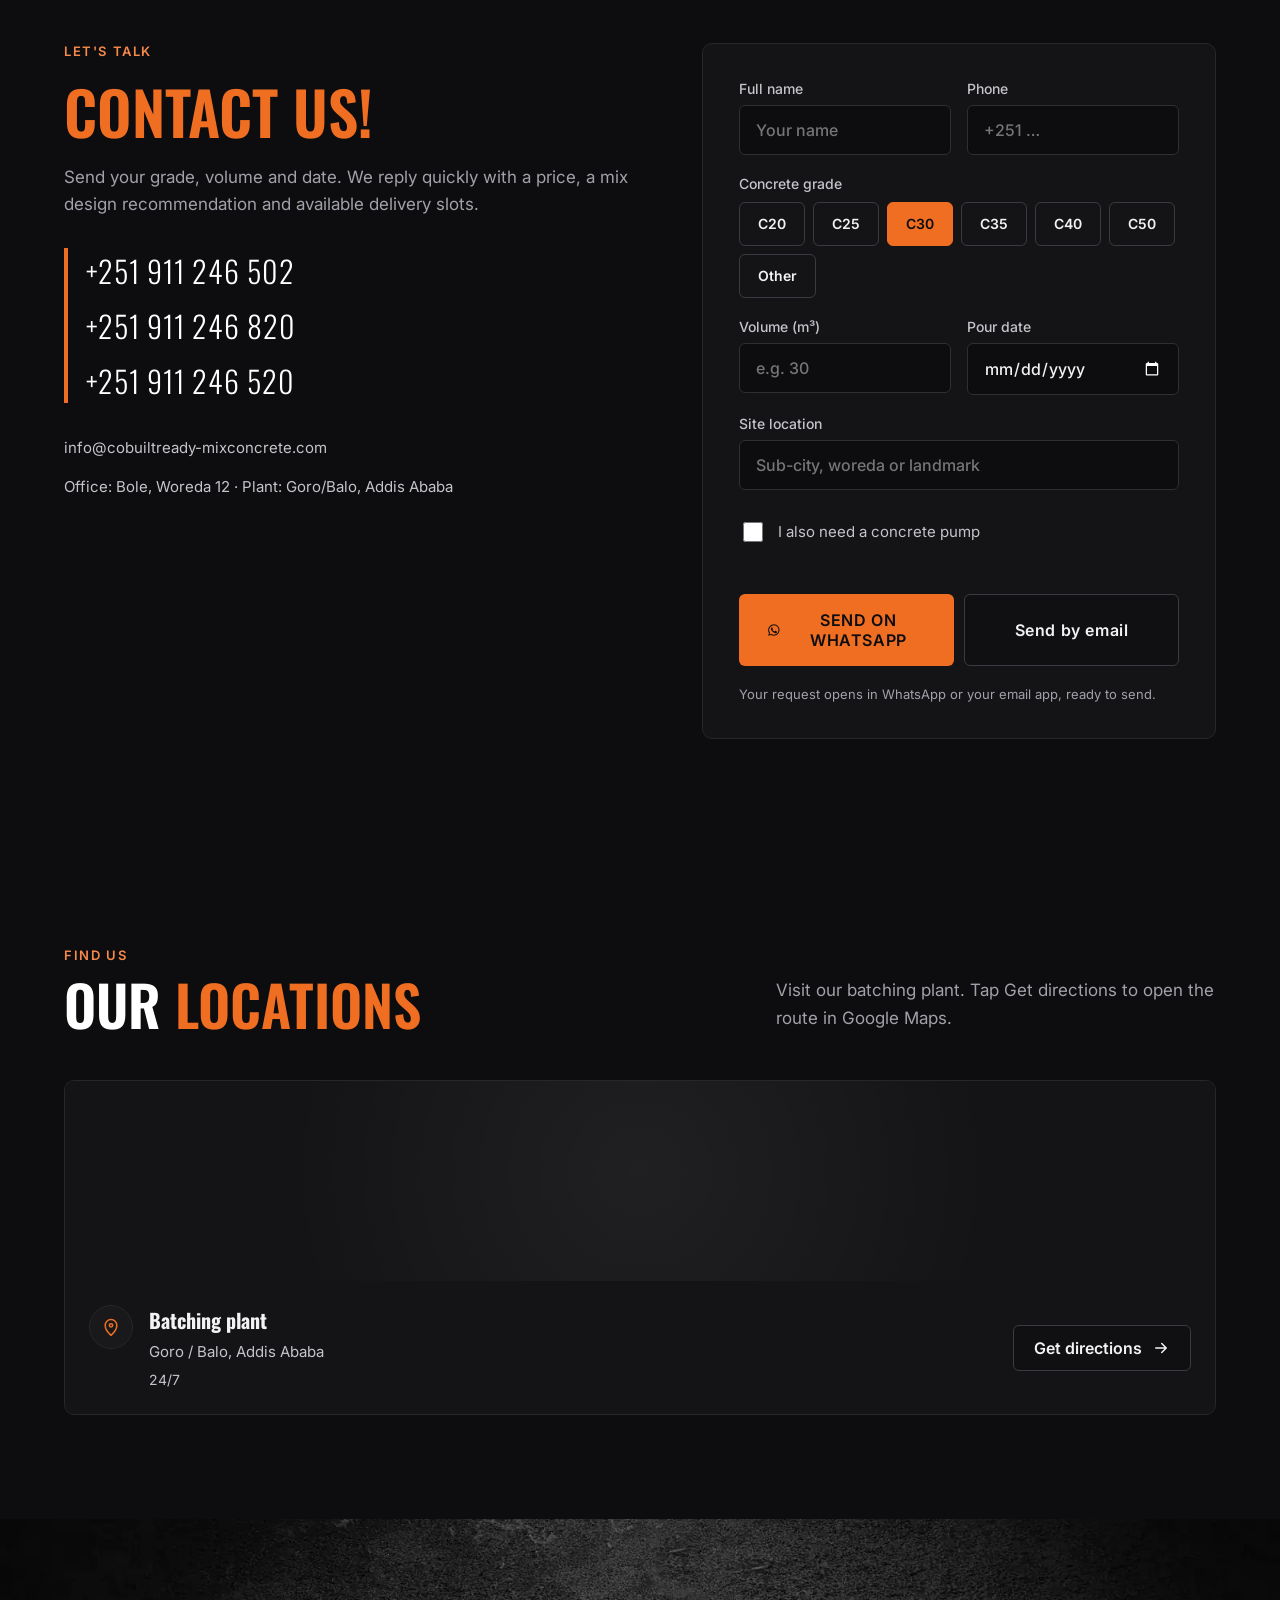
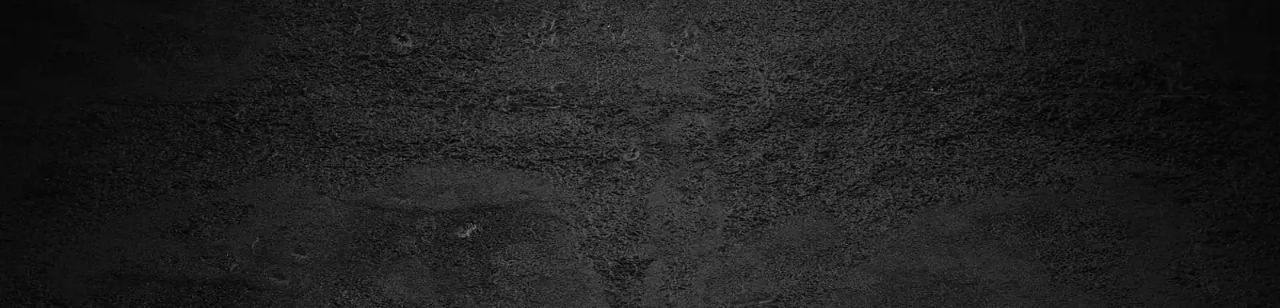
==== commit bd61571a: "Add phone +251 911 246 520 (website keeps 502 and 820 too) Co-Authored-By: Claude Opus 5.5 <noreply@" ====
--- a/index.html
+++ b/index.html
@@ -103,6 +103,16 @@
     "English",
     "Amharic"
    ]
+  },
+  {
+   "@type": "ContactPoint",
+   "telephone": "+251911246520",
+   "contactType": "sales",
+   "areaServed": "ET",
+   "availableLanguage": [
+    "English",
+    "Amharic"
+   ]
   }
  ],
  "knowsAbout": [
@@ -241,7 +251,7 @@
     <h1>Ready Mix Concrete in Addis Ababa, Ethiopia: CoBuilt Concrete</h1>
     <p>Ready mix concrete supplier in Addis Ababa, Ethiopia. C05 to C70 from two automated XCMG plants in Goro/Balo, with mixer trucks and pumps. Open 24/7.</p>
     <h2>Concrete grades</h2><ul><li>C05 to C15: 5 to 15 MPa, Blinding, lean concrete, mass fill</li><li>C20: 20 MPa, Footpaths, light foundations</li><li>C25: 25 MPa, Residential slabs, footings, columns</li><li>C30: 30 MPa, Structural frames, beams, suspended slabs</li><li>C40: 40 MPa, High rise structures, heavy duty floors</li><li>C50: 50 MPa, High strength columns and shear walls</li><li>C60 to C70+: 60 to 70+ MPa, Special high performance applications</li></ul>
-    <h2>Contact</h2><p>Phone: +251 911 246 502 / +251 911 246 820. Email: info@cobuiltready-mixconcrete.com. Plant: Goro / Balo, Addis Ababa, Ethiopia. Open 24/7.</p>
+    <h2>Contact</h2><p>Phone: +251 911 246 502 / +251 911 246 820 / +251 911 246 520. Email: info@cobuiltready-mixconcrete.com. Plant: Goro / Balo, Addis Ababa, Ethiopia. Open 24/7.</p>
   </div>
 </noscript>
 <script src="assets/js/script.js?v=90c368d4"></script>
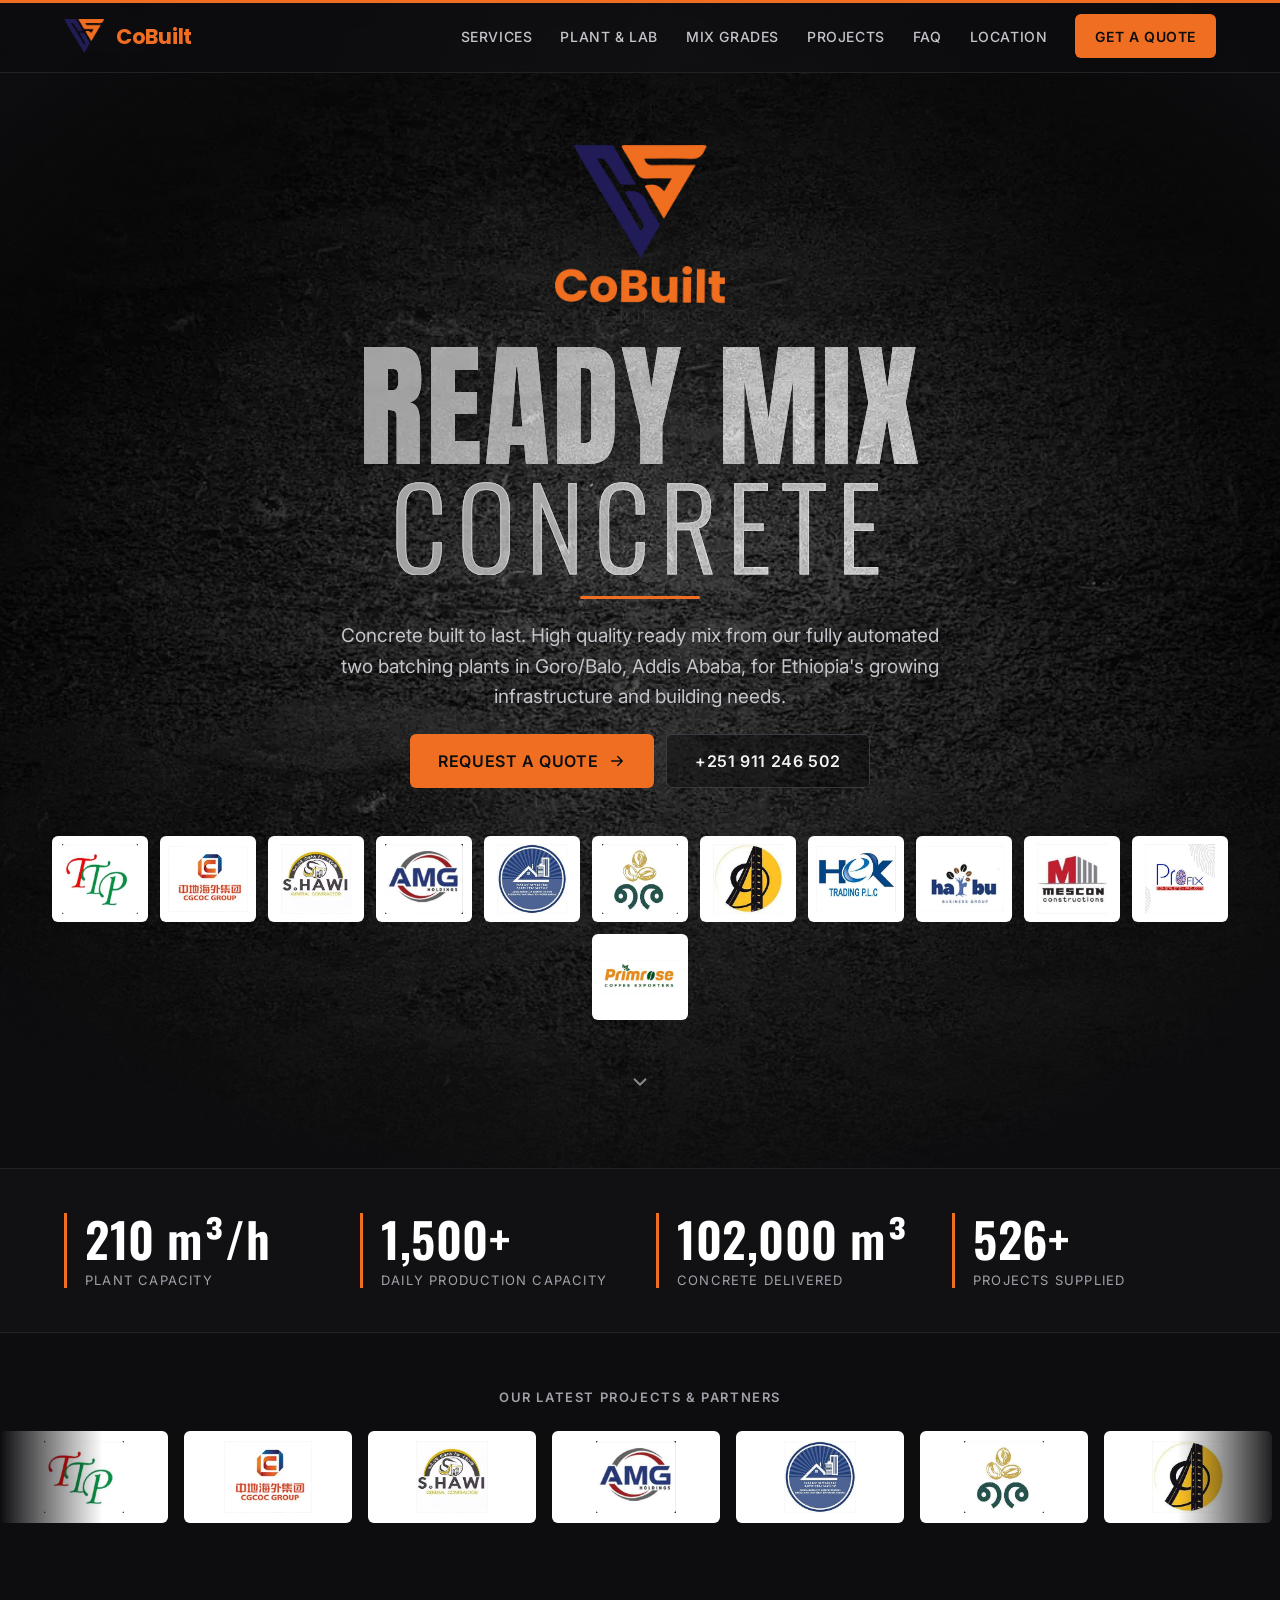
==== commit 4d9c2365: "SEO content: FAQ with Google FAQ data, Amharic section, concrete volume calculator - 8 buyer questio" ====
--- a/index.html
+++ b/index.html
@@ -26,7 +26,7 @@
 <link rel="dns-prefetch" href="https://i.ytimg.com">
 <link rel="preconnect" href="https://fonts.gstatic.com" crossorigin>
 <link href="https://fonts.googleapis.com/css2?family=Anton&family=Oswald:wght@300;500;600&family=Poppins:wght@700&family=Inter:wght@400;500;600&display=swap" rel="stylesheet">
-<link rel="stylesheet" href="assets/css/style.css?v=1c573667">
+<link rel="stylesheet" href="assets/css/style.css?v=00e68db2">
 <script type="application/ld+json">
 {
  "@context": "https://schema.org",
@@ -254,6 +254,6 @@
     <h2>Contact</h2><p>Phone: +251 911 246 502 / +251 911 246 820 / +251 911 246 520. Email: info@cobuiltready-mixconcrete.com. Plant: Goro / Balo, Addis Ababa, Ethiopia. Open 24/7.</p>
   </div>
 </noscript>
-<script src="assets/js/script.js?v=90c368d4"></script>
+<script src="assets/js/script.js?v=5b963281"></script>
 </body>
 </html>
--- a/assets/css/style.css
+++ b/assets/css/style.css
@@ -384,3 +384,29 @@
 @keyframes heroAway{to{translate:0 -40px}}
 @keyframes statGlow{from{text-shadow:none}to{text-shadow:0 0 28px rgba(240,110,34,.35)}}
 .no-intro .head.reveal .h2,.no-intro .txt.reveal .h2,.no-intro .zoom.reveal,.no-intro .zoom.reveal img,.no-intro .stat,.no-intro .table-box tr.row,.no-intro .head .eyebrow,.no-intro .head .sub,.no-intro .txt.reveal > *{transition:none !important;animation:none !important;clip-path:none !important;opacity:1 !important;transform:none !important}
+
+/* FAQ */
+.faq{display:flex;flex-direction:column;gap:12px;max-width:900px}
+.qa{background:var(--card);border:1px solid var(--line);border-radius:10px;transition:border-color .25s}
+.qa[open]{border-color:#3A3A42}
+.qa summary{list-style:none;cursor:pointer;display:flex;align-items:center;justify-content:space-between;gap:16px;padding:20px 24px;min-height:44px}
+.qa summary::-webkit-details-marker{display:none}
+.qa summary h3{margin:0;font-size:17px;font-weight:600;line-height:1.4}
+.qa .qi{flex:none;width:22px;height:22px;position:relative}
+.qa .qi::before,.qa .qi::after{content:"";position:absolute;left:3px;right:3px;top:50%;height:2px;margin-top:-1px;background:var(--accent);border-radius:2px;transition:transform .3s}
+.qa .qi::after{transform:rotate(90deg)}
+.qa[open] .qi::after{transform:rotate(0)}
+.qa .ans{padding:0 24px 22px}
+.qa .ans p{margin:0;color:var(--soft);line-height:1.65;font-size:15.5px}
+.qa summary:hover h3{color:var(--accent-soft)}
+.am{margin-top:28px;max-width:900px;padding:24px;border-left:3px solid var(--accent);background:rgba(255,255,255,.02);border-radius:0 10px 10px 0}
+.am h3{margin:0 0 10px;font-size:20px}
+.am p{margin:0;color:var(--soft);line-height:1.8;font-size:16px}
+@media (max-width:640px){.qa summary{padding:18px}.qa .ans{padding:0 18px 18px}.qa summary h3{font-size:16px}}
+/* volume calculator */
+.calc{border:1px dashed #3A3A42;border-radius:8px;padding:0 16px}
+.calc summary{cursor:pointer;color:var(--accent-soft);font-size:14.5px;font-weight:600;padding:12px 0;min-height:44px;display:flex;align-items:center}
+.calc-in{display:grid;grid-template-columns:repeat(3,1fr);gap:12px;padding-bottom:14px}
+.calc-out{grid-column:1/-1;margin:0;color:var(--soft);font-size:14.5px}
+.calc-out b{color:var(--text)}
+@media (max-width:480px){.calc-in{grid-template-columns:1fr 1fr}}
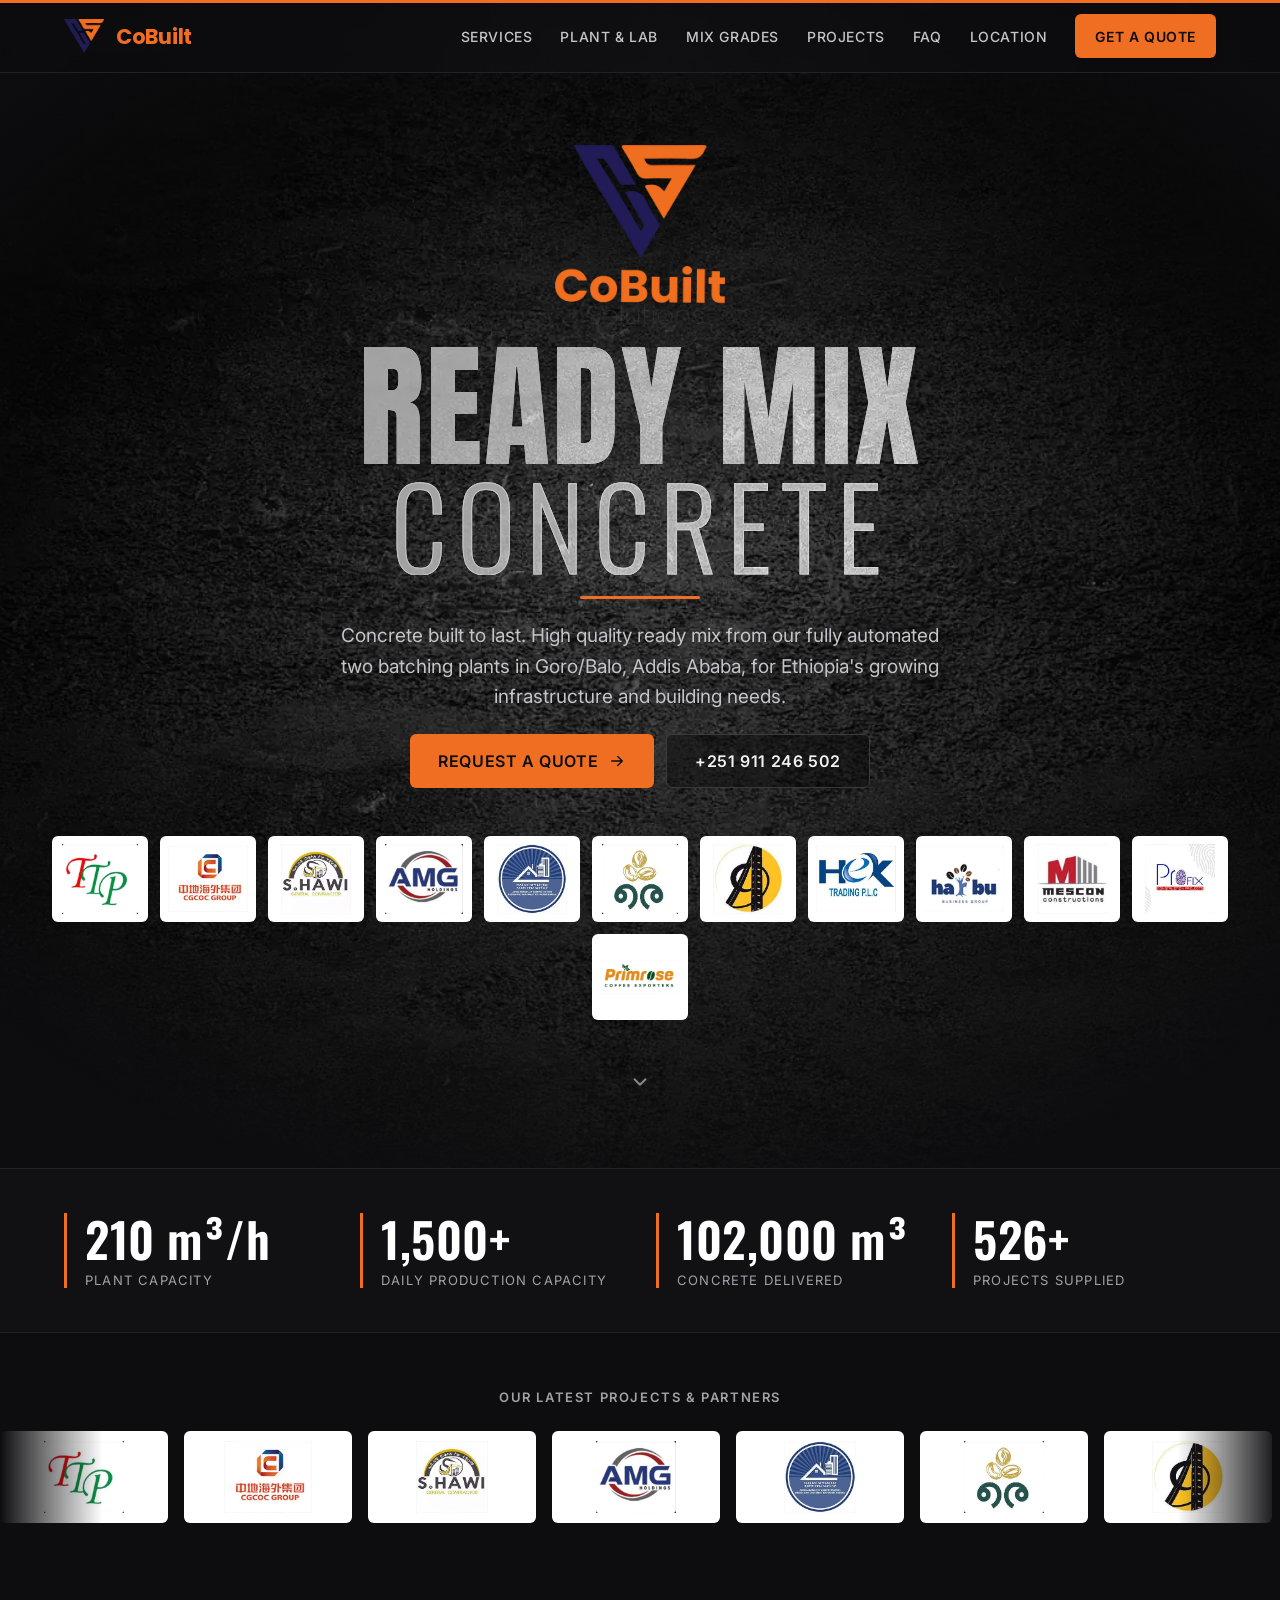
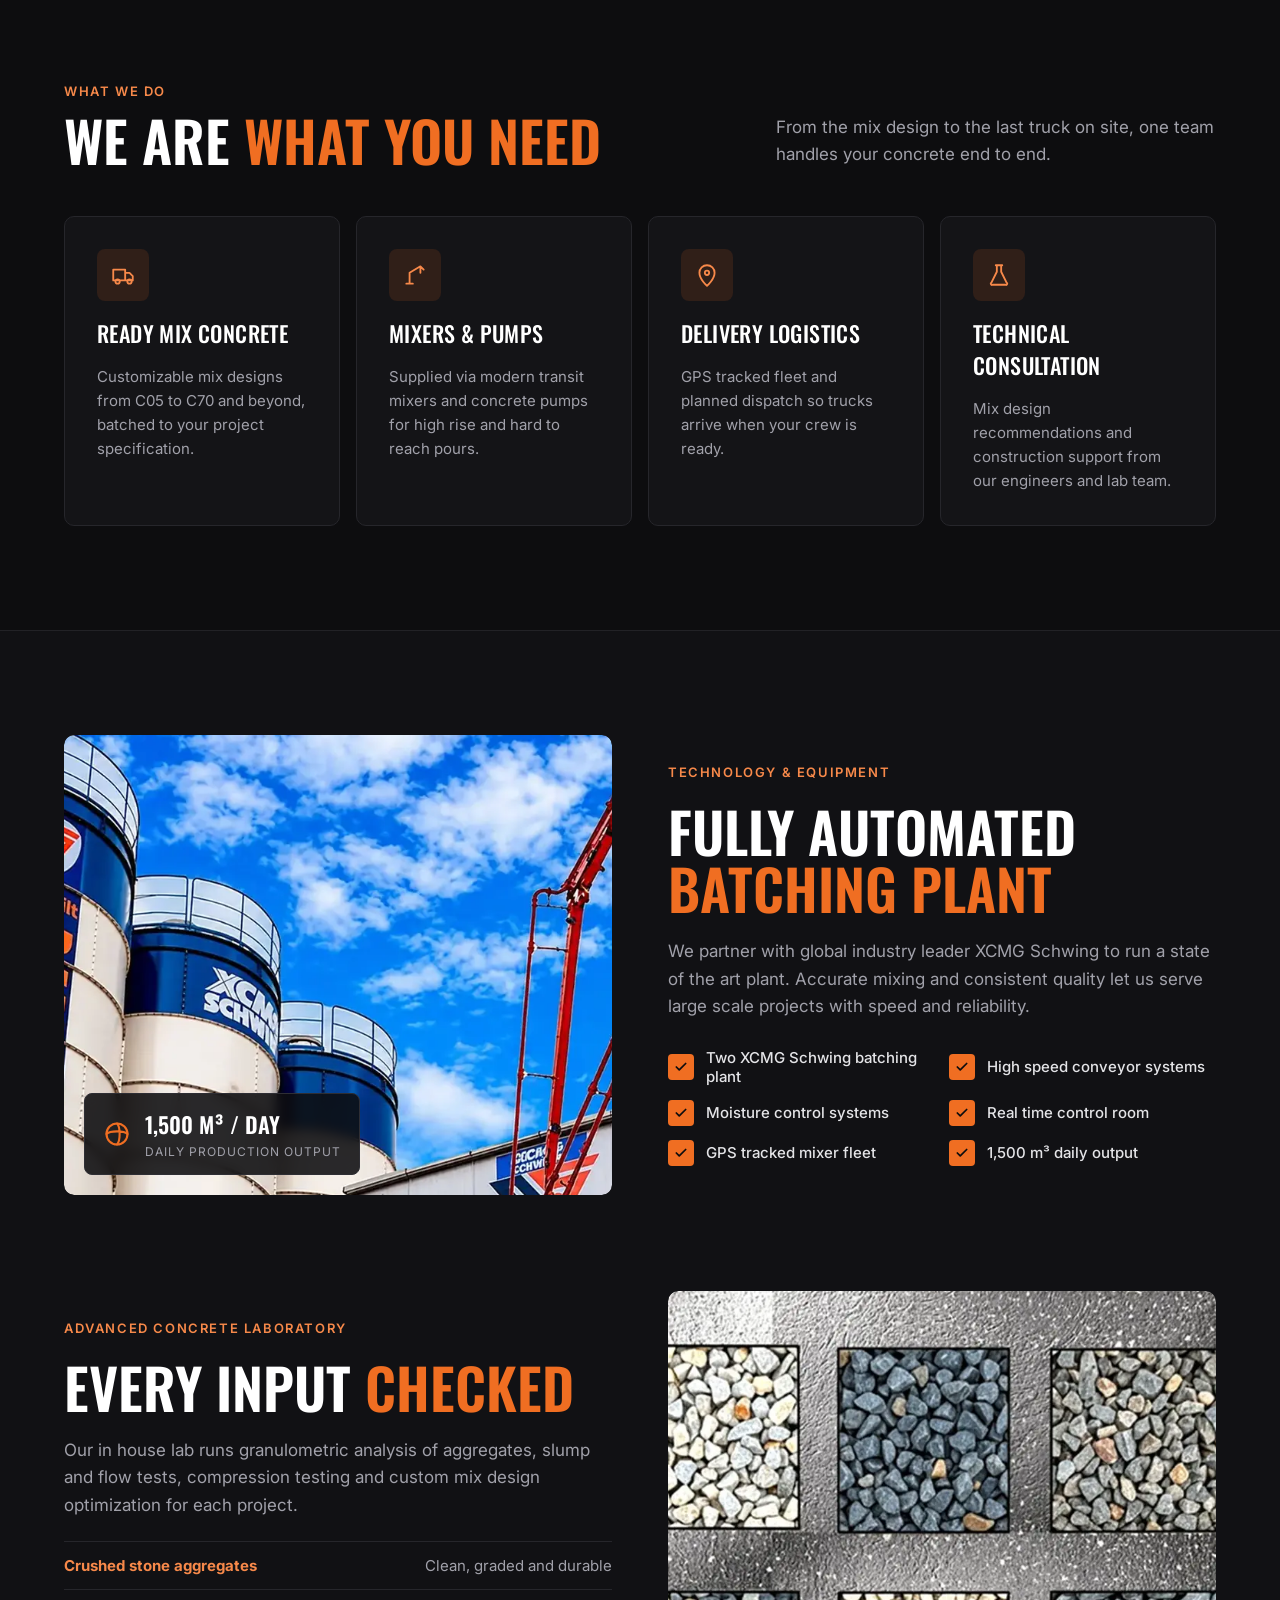
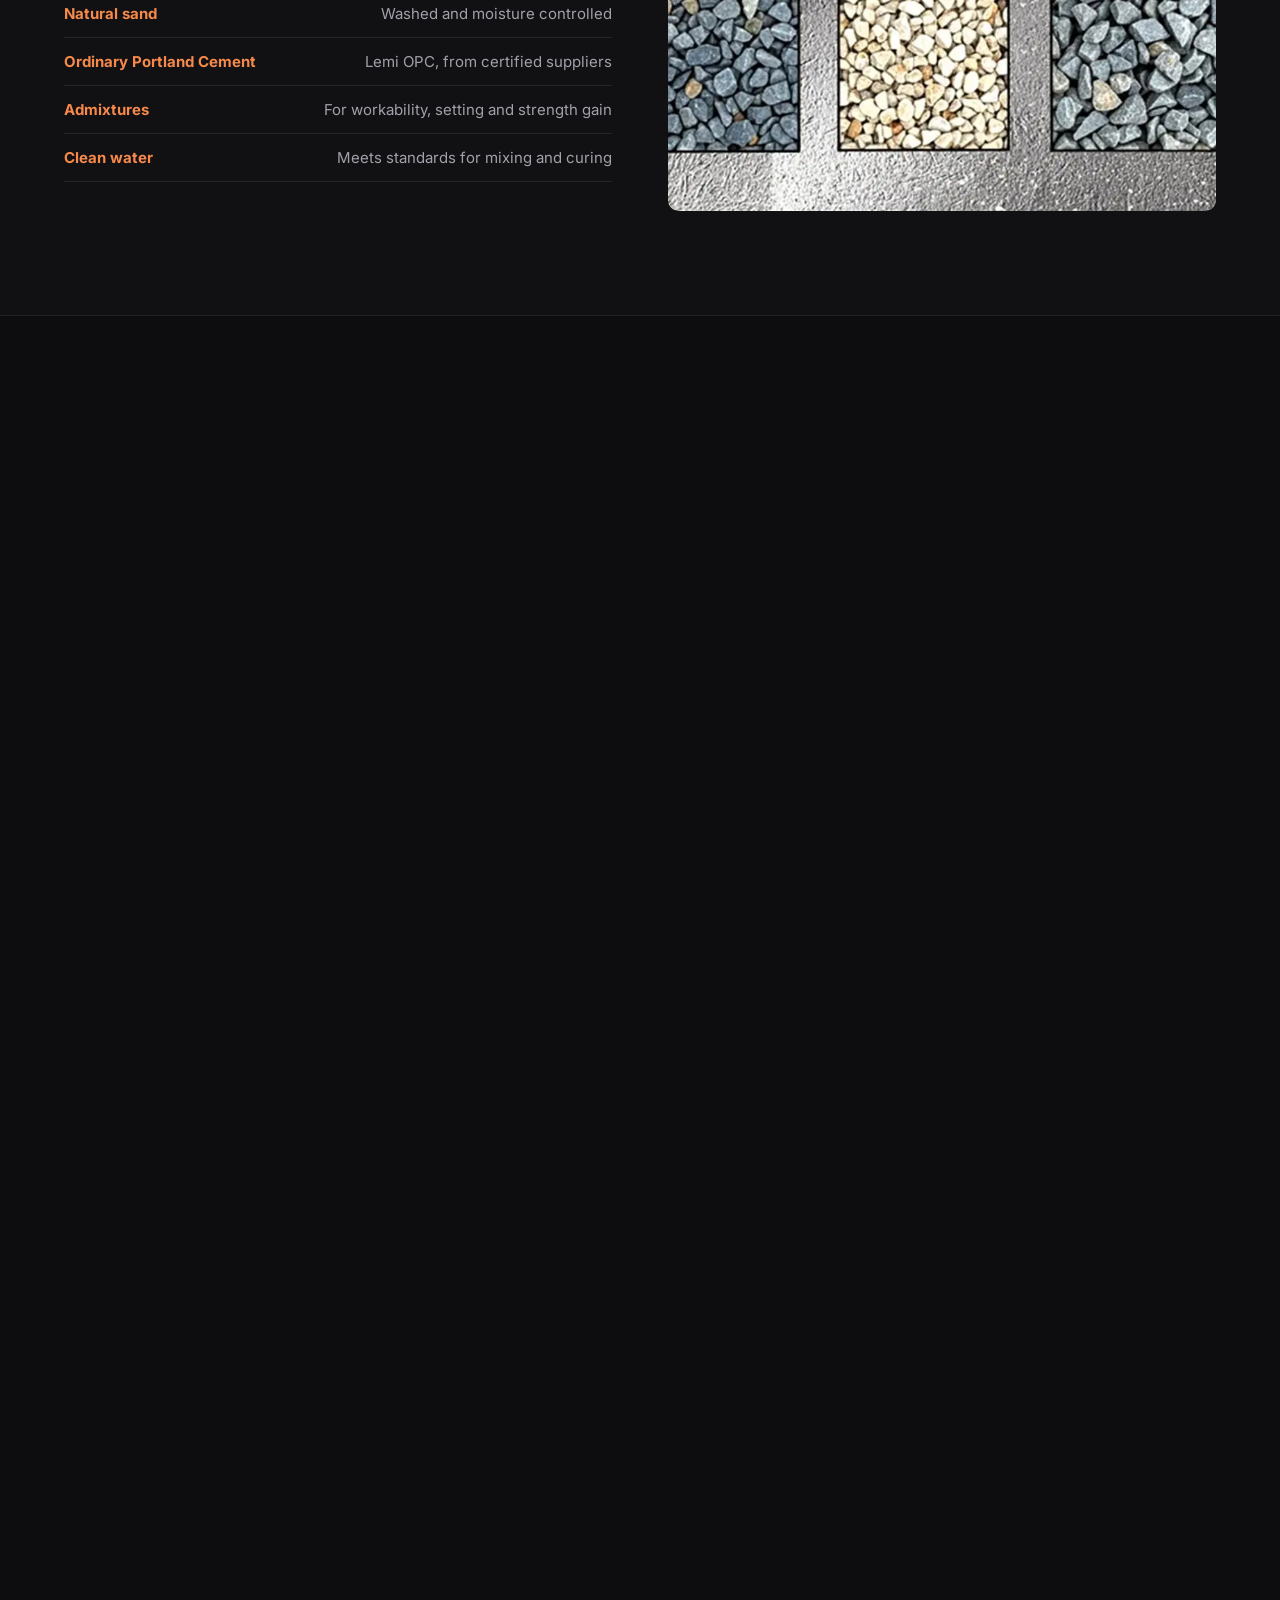
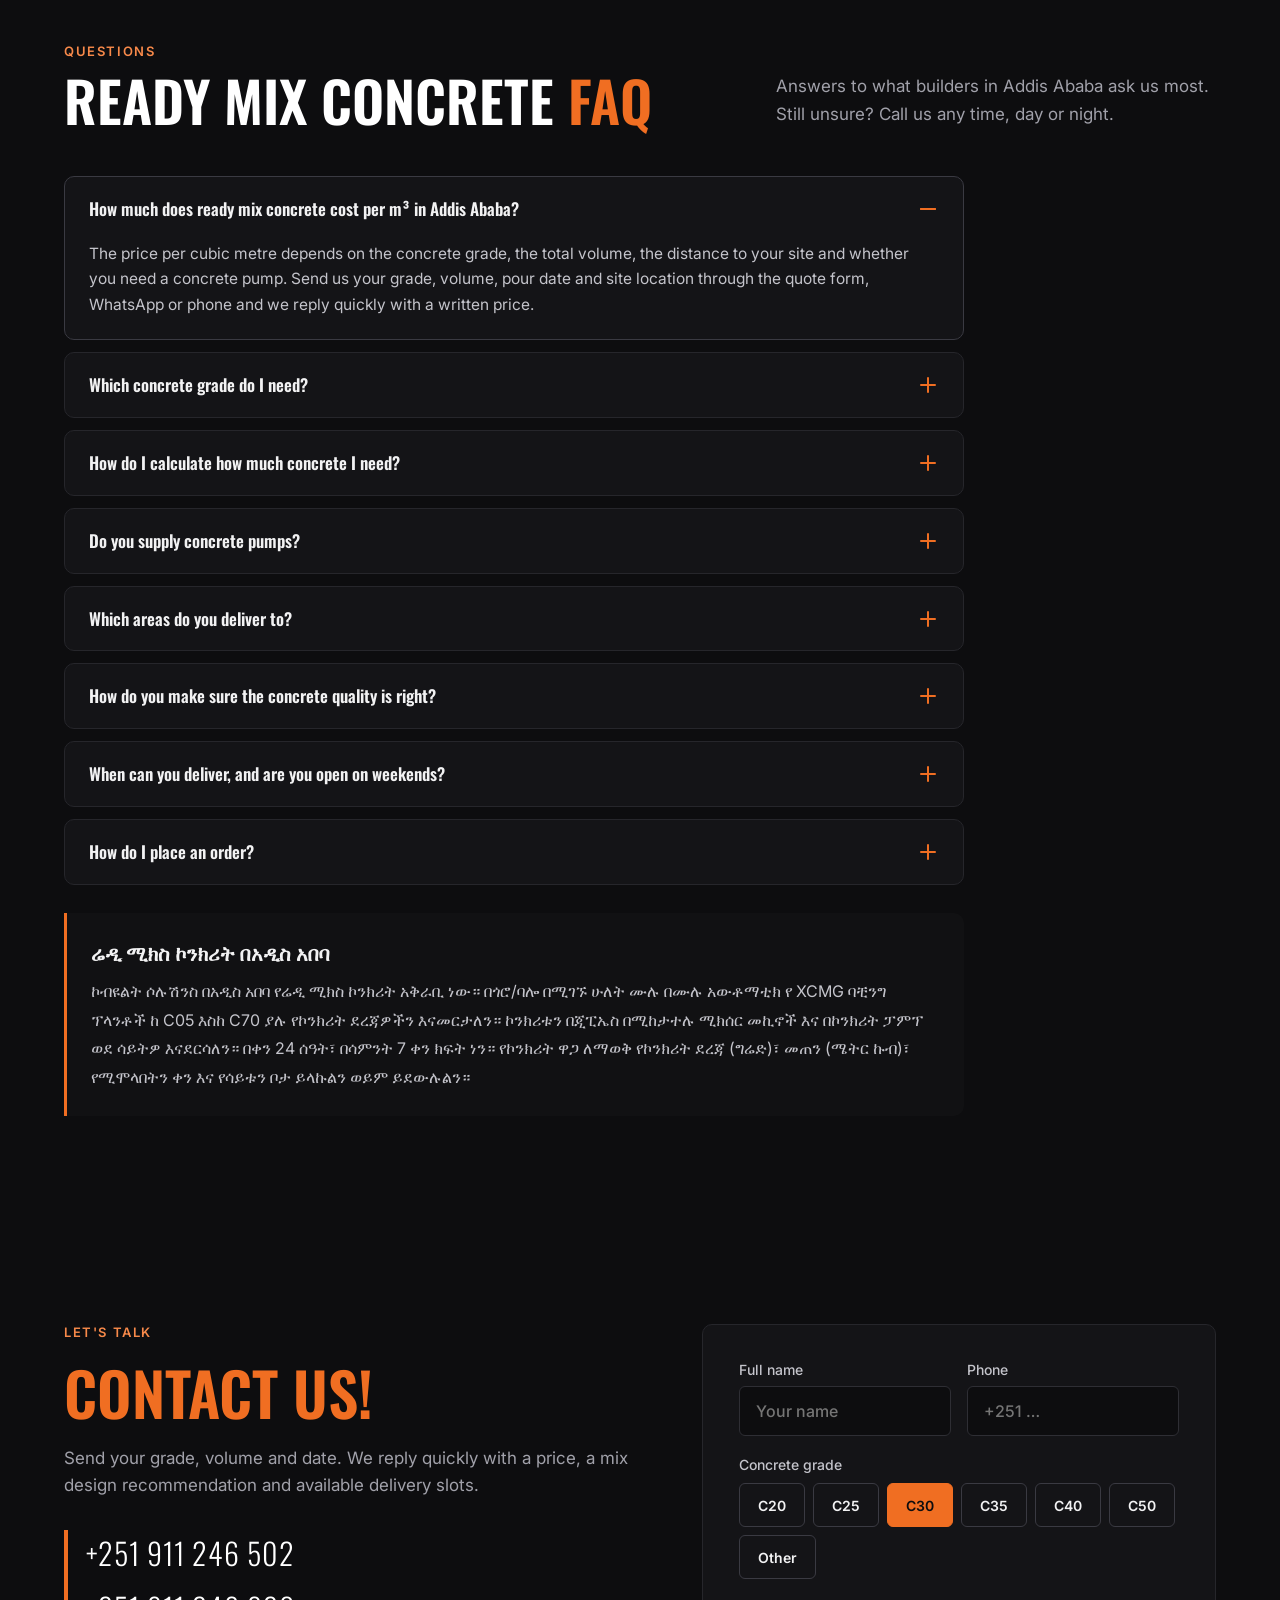
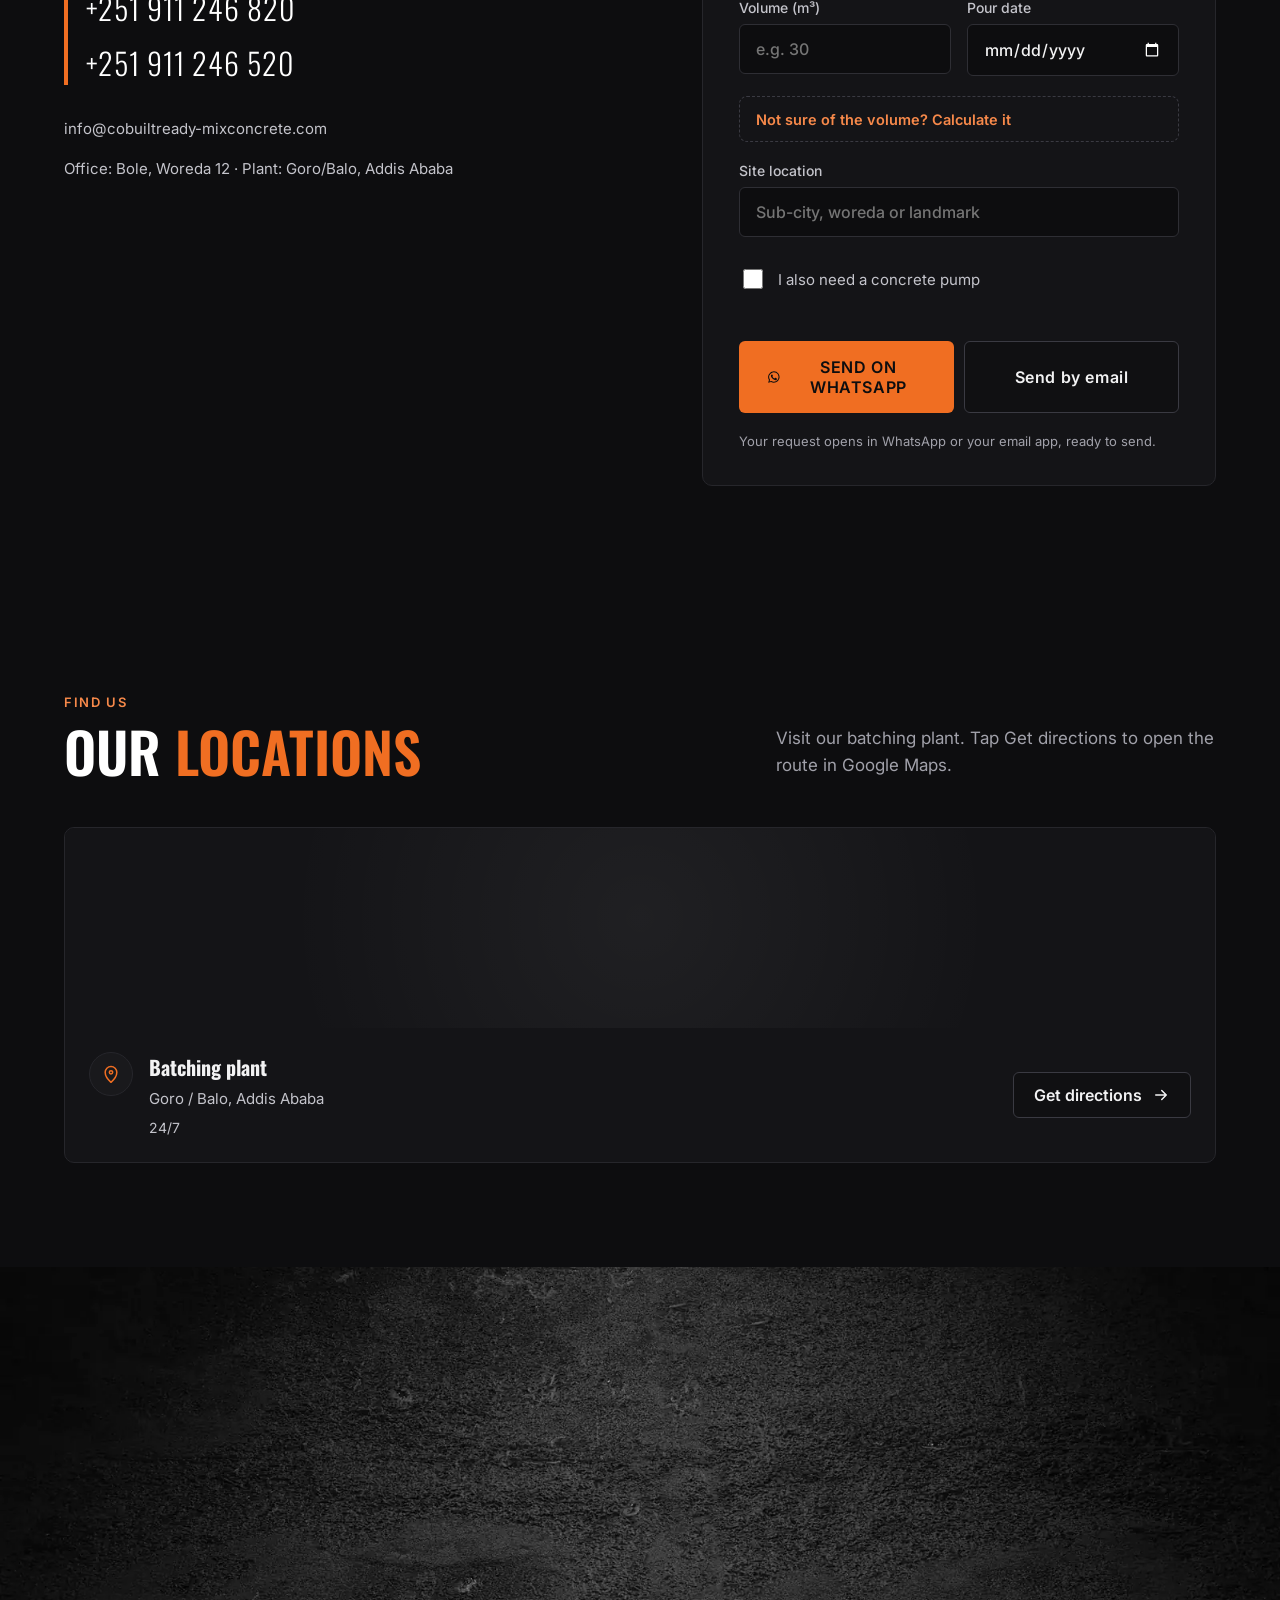
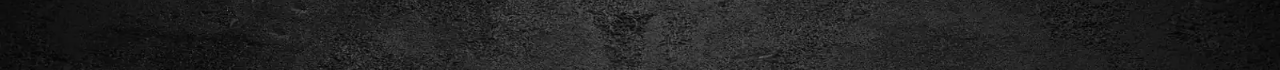
==== commit 1793ec18: "SEO: page title targets 'concrete supplier in Ethiopia' Co-Authored-By: Claude Opus 5.5 <noreply@ant" ====
--- a/index.html
+++ b/index.html
@@ -3,10 +3,10 @@
 <head>
 <meta charset="utf-8">
 <meta name="viewport" content="width=device-width, initial-scale=1, viewport-fit=cover">
-<title>Ready Mix Concrete in Addis Ababa, Ethiopia | CoBuilt Concrete</title>
+<title>Concrete Supplier in Ethiopia, Ready Mix in Addis Ababa | CoBuilt</title>
 <meta name="description" content="Ready mix concrete supplier in Addis Ababa, Ethiopia. C05 to C70 from two automated XCMG plants in Goro/Balo, with mixer trucks and pumps. Open 24/7.">
 <meta name="theme-color" content="#0D0D0F">
-<meta property="og:title" content="Ready Mix Concrete in Addis Ababa, Ethiopia | CoBuilt Concrete">
+<meta property="og:title" content="Concrete Supplier in Ethiopia, Ready Mix in Addis Ababa | CoBuilt">
 <meta property="og:description" content="Ready mix concrete supplier in Addis Ababa, Ethiopia. C05 to C70 from two automated XCMG plants in Goro/Balo, with mixer trucks and pumps. Open 24/7.">
 <meta property="og:image" content="https://cobuiltready-mixconcrete.com/assets/img/plant.jpg">
 <meta property="og:url" content="https://cobuiltready-mixconcrete.com/">
